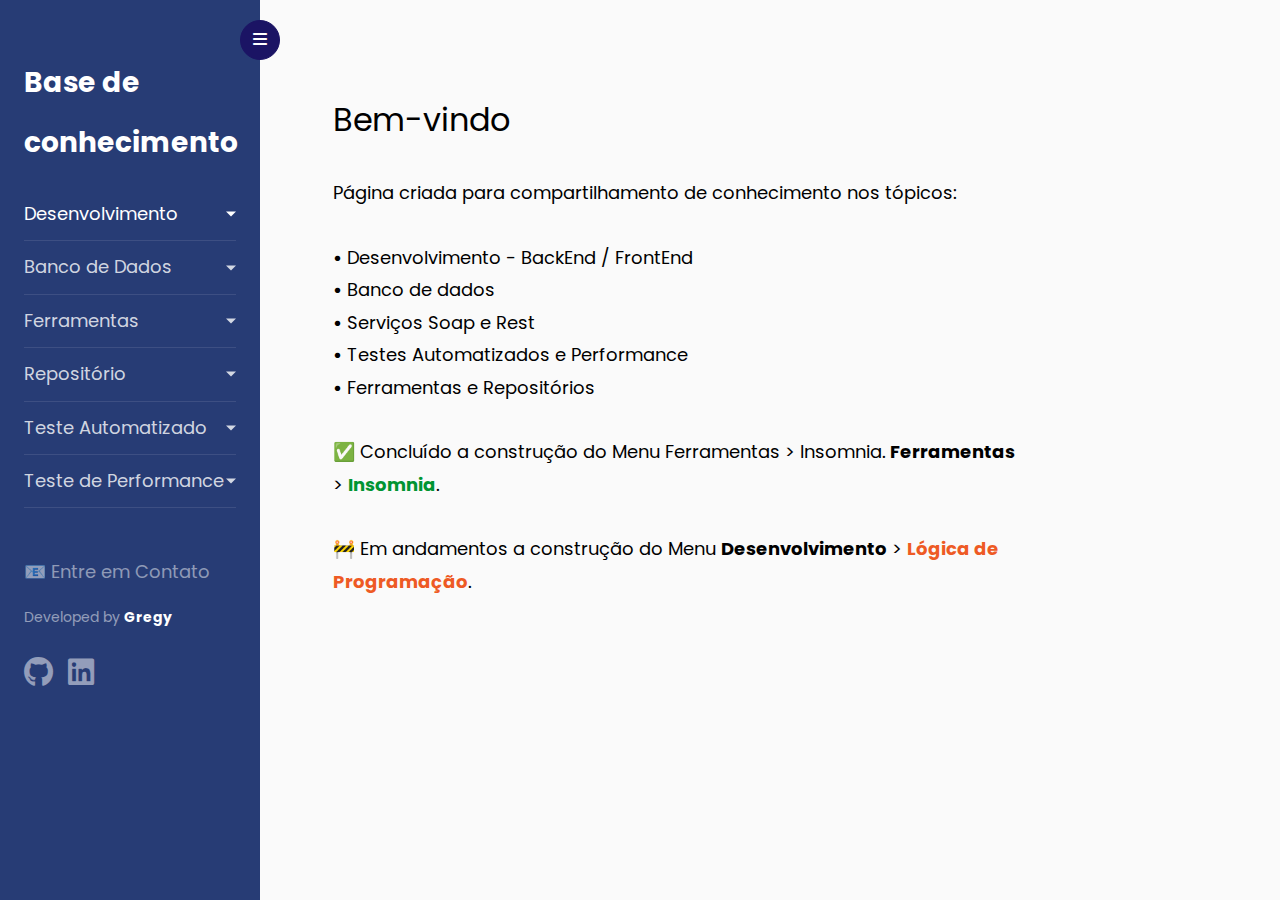
==== index.html @ 95a54c87 "hide count" ====
<!DOCTYPE html>
<html lang="en">

<head>
  <title>Base de conhecimento</title>
  <meta name="author" content="Gregory Henry" />
  <meta name="description" content="Base de conhecimento" />
  <meta charset="utf-8" />
  <meta /index.html name="viewport" content="width=device-width,
    initial-scale=1, shrink-to-fit=no" />

  <link href="https://fonts.googleapis.com/css?family=Poppins:300,400,500,600,700,800,900" rel="stylesheet" />
  <link rel="stylesheet" href="css/style.css" />
  <link rel="stylesheet" href="https://cdnjs.cloudflare.com/ajax/libs/font-awesome/6.3.0/css/all.min.css" />
</head>

<body>
  <div class="wrapper d-flex align-items-stretch">
    <nav id="sidebar">
      <div class="custom-menu">
        <button type="button" id="sidebarCollapse" class="btn btn-primary">
          <i class="fa fa-bars"></i>
          <span class="sr-only">Toggle Menu</span>
        </button>
      </div>

      <!– Menu –>
        <div class="p-4 pt-5">
          <h1>
            <!– Logo Texto –>
              <a href="pages/home.html" class="logo" target="iframe">Base de conhecimento</a>
          </h1>

          <!– Menu –>
            <ul class="list-unstyled components mb-5">
              <li class="active">
                <a href="#development" data-toggle="collapse" aria-expanded="false"
                  class="dropdown-toggle menu-item">Desenvolvimento
                </a>
                <ul class="collapse list-unstyled development-submenu" id="development">
                  <li>
                    <a class=" textSize menu-link" href="pages/home.html" target="iframe"
                      onclick="return hideMenu()">Java</a>
                  </li>
                  <li>
                    <a class="textSize menu-link" href="pages/home.html" target="iframe"
                      onclick="return hideMenu()">Javascript</a>
                  </li>
                  <li>
                    <a class="textSize menu-link" href="pages/desenvolvimento/logicaDeProgramacao.html" target="iframe"
                      onclick="return hideMenu()">Lógica de Programação</a>
                  </li>
                </ul>
              </li>

              <li>
                <a href="#bddata" data-toggle="collapse" aria-expanded="false" class="dropdown-toggle menu-item">Banco
                  de
                  Dados</a>
                <ul class="collapse list-unstyled bddata-submenu" id="bddata">
                  <li>
                    <a class="textSize menu-link" href="pages/home.html" target="iframe"
                      onclick="return hideMenu()">MongoBD</a>
                  </li>
                  <li>
                    <a class="textSize menu-link" href="pages/home.html" target="iframe"
                      onclick="return hideMenu()">MySql</a>
                  </li>
                  <li>
                    <a class="textSize menu-link" href="pages/home.html" target="iframe"
                      onclick="return hideMenu()">Oracle</a>
                  </li>
                </ul>
              </li>

              <li>
                <a href="#toolsSubmenu" data-toggle="collapse" aria-expanded="false"
                  class="dropdown-toggle menu-item">Ferramentas</a>
                <ul class="collapse list-unstyled toolsSubmenu-submenu" id="toolsSubmenu">
                  <li>
                    <a id="insomnia-link" class="textSize" href="pages/ferramentas/insomnia.html" target="iframe"
                      onclick="return hideMenu()">Insomnia</a>
                  </li>
                  <li>
                    <a class="textSize menu-link" href="pages/home.html" target="iframe"
                      onclick="return hideMenu()">Postman</a>
                  </li>
                  <li>
                    <a class="textSize menu-link" href="pages/home.html" target="iframe"
                      onclick="return hideMenu()">SoapUI</a>
                  </li>
                  <li>
                    <a class="textSize menu-link" href="pages/home.html" target="iframe" onclick="return hideMenu()">Sql
                      Developer</a>
                  </li>
                </ul>
              </li>

              <li>
                <a href="#repository" data-toggle="collapse" aria-expanded="false"
                  class="dropdown-toggle menu-item">Repositório</a>
                <ul class="collapse list-unstyled repository-submenu" id="repository">
                  <li>
                    <a class="textSize menu-link" href="pages/home.html" target="iframe"
                      onclick="return hideMenu()">Git</a>
                  </li>
                  <li>
                    <a class="textSize menu-link" href="pages/home.html" target="iframe"
                      onclick="return hideMenu()">GitHub</a>
                  </li>
                  <li>
                    <a class="textSize menu-link" href="pages/home.html" target="iframe"
                      onclick="return hideMenu()">GtLab</a>
                  </li>
                </ul>
              </li>

              <li>
                <a href="#tAutomation" data-toggle="collapse" aria-expanded="false"
                  class="dropdown-toggle menu-item">Teste
                  Automatizado</a>
                <ul class="collapse list-unstyled tAutomation-submenu" id="tAutomation">
                  <li>
                    <a class="textSize menu-link" href="pages/home.html" target="iframe"
                      onclick="return hideMenu()">RPA</a>
                  </li>
                  <li>
                    <a class="textSize menu-link" href="pages/home.html" target="iframe"
                      onclick="return hideMenu()">Selenium</a>
                  </li>
                </ul>
              </li>

              <li>
                <a href="#performance" data-toggle="collapse" aria-expanded="false"
                  class="dropdown-toggle menu-item">Teste de
                  Performance</a>
                <ul class="collapse list-unstyled performance-submenu" id="performance">
                  <li>
                    <a class="textSize menu-link" href="pages/home.html" target="iframe"
                      onclick="return hideMenu()">Jmeter</a>
                  </li>
                </ul>
              </li>
            </ul>

            <div class="footer">
              <p> <a id="contactMail" class="textSize" href="pages/contato/contato.html" target="iframe"
                  onclick="return hideMenu()">📧 Entre em Contato</a></p>
              <p>
                Developed by <strong class="footer">Gregy</strong><br />
              </p>
              <p>
                <a class="fontAwesomeIcon" href="https://github.com/GregyHenry" target="_blank">
                  <i class="fa-brands fa-github"></i></a>
                <a class="fontAwesomeIcon linkedin" href="https://www.linkedin.com/in/gregory-henry-mguimaraes/"
                  target="_blank"><i class="fab fa-linkedin"></i></a>
              </p>
            </div>
        </div>
    </nav>

    <div id="content" class="p-4 p-md-5 pt-5">
      <p class="d-none">Você é o visitante número <span id="contador">0</span>.</p>
      <iframe id="openPages" name="iframe" src="pages/home.html"></iframe>
    </div>

  </div>

  <script src="js/jquery.min.js"></script>
  <script src="js/popper.js"></script>
  <script src="js/bootstrap.min.js"></script>
  <script src="js/main.js"></script>
  <script src="js/enableCollapsibleMenu.js"></script>
  <script src="js/hideMenu.js"></script>
  <script src="js/countGuess.js"></script>
</body>

</html>
---- css/style.css ----
:root {
  --blue: #007bff;
  --indigo: #6610f2;
  --purple: #6f42c1;
  --pink: #e83e8c;
  --red: #dc3545;
  --orange: #fd7e14;
  --yellow: #ffc107;
  --green: #28a745;
  --teal: #20c997;
  --cyan: #17a2b8;
  --white: #fff;
  --gray: #6c757d;
  --gray-dark: #343a40;
  --primary: #007bff;
  --secondary: #6c757d;
  --success: #28a745;
  --info: #17a2b8;
  --warning: #ffc107;
  --danger: #dc3545;
  --light: #f8f9fa;
  --dark: #343a40;
  --breakpoint-xs: 0;
  --breakpoint-sm: 576px;
  --breakpoint-md: 768px;
  --breakpoint-lg: 992px;
  --breakpoint-xl: 1200px;
  --font-family-sans-serif: -apple-system, BlinkMacSystemFont, 'Segoe UI',
    Roboto, 'Helvetica Neue', Arial, 'Noto Sans', sans-serif,
    'Apple Color Emoji', 'Segoe UI Emoji', 'Segoe UI Symbol', 'Noto Color Emoji';
  --font-family-monospace: SFMono-Regular, Menlo, Monaco, Consolas,
    'Liberation Mono', 'Courier New', monospace;
}

*,
*::before,
*::after {
  -webkit-box-sizing: border-box;
  box-sizing: border-box;
}

html {
  font-family: sans-serif;
  line-height: 1.15;
  -webkit-text-size-adjust: 100%;
  -webkit-tap-highlight-color: rgba(0, 0, 0, 0);
}

article,
aside,
figcaption,
figure,
footer,
header,
hgroup,
main,
nav,
section {
  display: block;
}

body {
  margin: 0;
  font-family: -apple-system, BlinkMacSystemFont, 'Segoe UI', Roboto,
    'Helvetica Neue', Arial, 'Noto Sans', sans-serif, 'Apple Color Emoji',
    'Segoe UI Emoji', 'Segoe UI Symbol', 'Noto Color Emoji';
  font-size: 1rem;
  font-weight: 400;
  line-height: 1.5;
  color: #212529;
  text-align: left;
  background-color: #fff;
}

[tabindex='-1']:focus {
  outline: 0 !important;
}

hr {
  -webkit-box-sizing: content-box;
  box-sizing: content-box;
  height: 0;
  overflow: visible;
}

h1,
h2,
h3,
h4,
h5,
h6 {
  margin-top: 0;
  margin-bottom: 0.5rem;
}

p {
  margin-top: 0;
  margin-bottom: 1rem;
}

abbr[title],
abbr[data-original-title] {
  text-decoration: underline;
  -webkit-text-decoration: underline dotted;
  text-decoration: underline dotted;
  cursor: help;
  border-bottom: 0;
  text-decoration-skip-ink: none;
}

address {
  margin-bottom: 1rem;
  font-style: normal;
  line-height: inherit;
}

ol,
ul,
dl {
  margin-top: 0;
  margin-bottom: 1rem;
}

ol ol,
ul ul,
ol ul,
ul ol {
  margin-bottom: 0;
}

dt {
  font-weight: 700;
}

dd {
  margin-bottom: 0.5rem;
  margin-left: 0;
}

blockquote {
  margin: 0 0 1rem;
}

b,
strong {
  font-weight: bolder;
}

small {
  font-size: 80%;
}

sub,
sup {
  position: relative;
  font-size: 75%;
  line-height: 0;
  vertical-align: baseline;
}

sub {
  bottom: -0.25em;
}

sup {
  top: -0.5em;
}

a {
  color: #007bff;
  text-decoration: none;
  background-color: transparent;
}
a:hover {
  color: #0056b3;
  text-decoration: underline;
}

a:not([href]):not([tabindex]) {
  color: inherit;
  text-decoration: none;
}
a:not([href]):not([tabindex]):hover,
a:not([href]):not([tabindex]):focus {
  color: inherit;
  text-decoration: none;
}
a:not([href]):not([tabindex]):focus {
  outline: 0;
}

pre,
code,
kbd,
samp {
  font-family: SFMono-Regular, Menlo, Monaco, Consolas, 'Liberation Mono',
    'Courier New', monospace;
  font-size: 1em;
}

pre {
  margin-top: 0;
  margin-bottom: 1rem;
  overflow: auto;
}

figure {
  margin: 0 0 1rem;
}

img {
  vertical-align: middle;
  border-style: none;
}

svg {
  overflow: hidden;
  vertical-align: middle;
}

table {
  border-collapse: collapse;
}

caption {
  padding-top: 0.75rem;
  padding-bottom: 0.75rem;
  color: #6c757d;
  text-align: left;
  caption-side: bottom;
}

th {
  text-align: inherit;
}

label {
  display: inline-block;
  margin-bottom: 0.5rem;
}

button {
  border-radius: 0;
}

button:focus {
  outline: 1px dotted;
  outline: 5px auto -webkit-focus-ring-color;
}

input,
button,
select,
optgroup,
textarea {
  margin: 0;
  font-family: inherit;
  font-size: inherit;
  line-height: inherit;
}

button,
input {
  overflow: visible;
}

button,
select {
  text-transform: none;
}

select {
  word-wrap: normal;
}

button,
[type='button'],
[type='reset'],
[type='submit'] {
  -webkit-appearance: button;
}

button:not(:disabled),
[type='button']:not(:disabled),
[type='reset']:not(:disabled),
[type='submit']:not(:disabled) {
  cursor: pointer;
}

button::-moz-focus-inner,
[type='button']::-moz-focus-inner,
[type='reset']::-moz-focus-inner,
[type='submit']::-moz-focus-inner {
  padding: 0;
  border-style: none;
}

input[type='radio'],
input[type='checkbox'] {
  -webkit-box-sizing: border-box;
  box-sizing: border-box;
  padding: 0;
}

input[type='date'],
input[type='time'],
input[type='datetime-local'],
input[type='month'] {
  -webkit-appearance: listbox;
}

textarea {
  overflow: auto;
  resize: vertical;
}

fieldset {
  min-width: 0;
  padding: 0;
  margin: 0;
  border: 0;
}

legend {
  display: block;
  width: 100%;
  max-width: 100%;
  padding: 0;
  margin-bottom: 0.5rem;
  font-size: 1.5rem;
  line-height: inherit;
  color: inherit;
  white-space: normal;
}

progress {
  vertical-align: baseline;
}

[type='number']::-webkit-inner-spin-button,
[type='number']::-webkit-outer-spin-button {
  height: auto;
}

[type='search'] {
  outline-offset: -2px;
  -webkit-appearance: none;
}

[type='search']::-webkit-search-decoration {
  -webkit-appearance: none;
}

::-webkit-file-upload-button {
  font: inherit;
  -webkit-appearance: button;
}

output {
  display: inline-block;
}

summary {
  display: list-item;
  cursor: pointer;
}

template {
  display: none;
}

[hidden] {
  display: none !important;
}

h1,
h2,
h3,
h4,
h5,
h6,
.h1,
.h2,
.h3,
.h4,
.h5,
.h6 {
  margin-bottom: 0.5rem;
  font-weight: 500;
  line-height: 1.2;
}

h1,
.h1 {
  font-size: 2.5rem;
}

h2,
.h2 {
  font-size: 2rem;
}

h3,
.h3 {
  font-size: 1.75rem;
}

h4,
.h4 {
  font-size: 1.5rem;
}

h5,
.h5 {
  font-size: 1.25rem;
}

h6,
.h6 {
  font-size: 1rem;
}

.lead {
  font-size: 1.25rem;
  font-weight: 300;
}

.display-1 {
  font-size: 6rem;
  font-weight: 300;
  line-height: 1.2;
}

.display-2 {
  font-size: 5.5rem;
  font-weight: 300;
  line-height: 1.2;
}

.display-3 {
  font-size: 4.5rem;
  font-weight: 300;
  line-height: 1.2;
}

.display-4 {
  font-size: 3.5rem;
  font-weight: 300;
  line-height: 1.2;
}

hr {
  margin-top: 1rem;
  margin-bottom: 1rem;
  border: 0;
  border-top: 1px solid rgba(0, 0, 0, 0.1);
}

small,
.small {
  font-size: 80%;
  font-weight: 400;
}

mark,
.mark {
  padding: 0.2em;
  background-color: #fcf8e3;
}

.list-unstyled {
  padding-left: 0;
  list-style: none;
}

.list-inline {
  padding-left: 0;
  list-style: none;
}

.list-inline-item {
  display: inline-block;
}
.list-inline-item:not(:last-child) {
  margin-right: 0.5rem;
}

.initialism {
  font-size: 90%;
  text-transform: uppercase;
}

.blockquote {
  margin-bottom: 1rem;
  font-size: 1.25rem;
}

.blockquote-footer {
  display: block;
  font-size: 80%;
  color: #6c757d;
}
.blockquote-footer::before {
  content: '\2014\00A0';
}

.img-fluid {
  max-width: 100%;
  height: auto;
}

.img-thumbnail {
  padding: 0.25rem;
  background-color: #fff;
  border: 1px solid #dee2e6;
  border-radius: 0.25rem;
  max-width: 100%;
  height: auto;
}

.figure {
  display: inline-block;
}

.figure-img {
  margin-bottom: 0.5rem;
  line-height: 1;
}

.figure-caption {
  font-size: 90%;
  color: #6c757d;
}

code {
  font-size: 87.5%;
  color: #e83e8c;
  word-break: break-word;
}
a > code {
  color: inherit;
}

kbd {
  padding: 0.2rem 0.4rem;
  font-size: 87.5%;
  color: #fff;
  background-color: #212529;
  border-radius: 0.2rem;
}
kbd kbd {
  padding: 0;
  font-size: 100%;
  font-weight: 700;
}

pre {
  display: block;
  font-size: 87.5%;
  color: #212529;
}
pre code {
  font-size: inherit;
  color: inherit;
  word-break: normal;
}

.pre-scrollable {
  max-height: 340px;
  overflow-y: scroll;
}

.container {
  width: 100%;
  padding-right: 15px;
  padding-left: 15px;
  margin-right: auto;
  margin-left: auto;
}
@media (min-width: 576px) {
  .container {
    max-width: 540px;
  }
}
@media (min-width: 768px) {
  .container {
    max-width: 720px;
  }
}
@media (min-width: 992px) {
  .container {
    max-width: 960px;
  }
}
@media (min-width: 1200px) {
  .container {
    max-width: 1140px;
  }
}

.container-fluid {
  width: 100%;
  padding-right: 15px;
  padding-left: 15px;
  margin-right: auto;
  margin-left: auto;
}

.row {
  display: -webkit-box;
  display: -ms-flexbox;
  display: flex;
  -ms-flex-wrap: wrap;
  flex-wrap: wrap;
  margin-right: -15px;
  margin-left: -15px;
}

.no-gutters {
  margin-right: 0;
  margin-left: 0;
}
.no-gutters > .col,
.no-gutters > [class*='col-'] {
  padding-right: 0;
  padding-left: 0;
}

.col-1,
.col-2,
.col-3,
.col-4,
.col-5,
.col-6,
.col-7,
.col-8,
.col-9,
.col-10,
.col-11,
.col-12,
.col,
.col-auto,
.col-sm-1,
.col-sm-2,
.col-sm-3,
.col-sm-4,
.col-sm-5,
.col-sm-6,
.col-sm-7,
.col-sm-8,
.col-sm-9,
.col-sm-10,
.col-sm-11,
.col-sm-12,
.col-sm,
.col-sm-auto,
.col-md-1,
.col-md-2,
.col-md-3,
.col-md-4,
.col-md-5,
.col-md-6,
.col-md-7,
.col-md-8,
.col-md-9,
.col-md-10,
.col-md-11,
.col-md-12,
.col-md,
.col-md-auto,
.col-lg-1,
.col-lg-2,
.col-lg-3,
.col-lg-4,
.col-lg-5,
.col-lg-6,
.col-lg-7,
.col-lg-8,
.col-lg-9,
.col-lg-10,
.col-lg-11,
.col-lg-12,
.col-lg,
.col-lg-auto,
.col-xl-1,
.col-xl-2,
.col-xl-3,
.col-xl-4,
.col-xl-5,
.col-xl-6,
.col-xl-7,
.col-xl-8,
.col-xl-9,
.col-xl-10,
.col-xl-11,
.col-xl-12,
.col-xl,
.col-xl-auto {
  position: relative;
  width: 100%;
  padding-right: 15px;
  padding-left: 15px;
}

.col {
  -ms-flex-preferred-size: 0;
  flex-basis: 0;
  -webkit-box-flex: 1;
  -ms-flex-positive: 1;
  flex-grow: 1;
  max-width: 100%;
}

.col-auto {
  -webkit-box-flex: 0;
  -ms-flex: 0 0 auto;
  flex: 0 0 auto;
  width: auto;
  max-width: 100%;
}

.col-1 {
  -webkit-box-flex: 0;
  -ms-flex: 0 0 8.33333%;
  flex: 0 0 8.33333%;
  max-width: 8.33333%;
}

.col-2 {
  -webkit-box-flex: 0;
  -ms-flex: 0 0 16.66667%;
  flex: 0 0 16.66667%;
  max-width: 16.66667%;
}

.col-3 {
  -webkit-box-flex: 0;
  -ms-flex: 0 0 25%;
  flex: 0 0 25%;
  max-width: 25%;
}

.col-4 {
  -webkit-box-flex: 0;
  -ms-flex: 0 0 33.33333%;
  flex: 0 0 33.33333%;
  max-width: 33.33333%;
}

.col-5 {
  -webkit-box-flex: 0;
  -ms-flex: 0 0 41.66667%;
  flex: 0 0 41.66667%;
  max-width: 41.66667%;
}

.col-6 {
  -webkit-box-flex: 0;
  -ms-flex: 0 0 50%;
  flex: 0 0 50%;
  max-width: 50%;
}

.col-7 {
  -webkit-box-flex: 0;
  -ms-flex: 0 0 58.33333%;
  flex: 0 0 58.33333%;
  max-width: 58.33333%;
}

.col-8 {
  -webkit-box-flex: 0;
  -ms-flex: 0 0 66.66667%;
  flex: 0 0 66.66667%;
  max-width: 66.66667%;
}

.col-9 {
  -webkit-box-flex: 0;
  -ms-flex: 0 0 75%;
  flex: 0 0 75%;
  max-width: 75%;
}

.col-10 {
  -webkit-box-flex: 0;
  -ms-flex: 0 0 83.33333%;
  flex: 0 0 83.33333%;
  max-width: 83.33333%;
}

.col-11 {
  -webkit-box-flex: 0;
  -ms-flex: 0 0 91.66667%;
  flex: 0 0 91.66667%;
  max-width: 91.66667%;
}

.col-12 {
  -webkit-box-flex: 0;
  -ms-flex: 0 0 100%;
  flex: 0 0 100%;
  max-width: 100%;
}

.order-first {
  -webkit-box-ordinal-group: 0;
  -ms-flex-order: -1;
  order: -1;
}

.order-last {
  -webkit-box-ordinal-group: 14;
  -ms-flex-order: 13;
  order: 13;
}

.order-0 {
  -webkit-box-ordinal-group: 1;
  -ms-flex-order: 0;
  order: 0;
}

.order-1 {
  -webkit-box-ordinal-group: 2;
  -ms-flex-order: 1;
  order: 1;
}

.order-2 {
  -webkit-box-ordinal-group: 3;
  -ms-flex-order: 2;
  order: 2;
}

.order-3 {
  -webkit-box-ordinal-group: 4;
  -ms-flex-order: 3;
  order: 3;
}

.order-4 {
  -webkit-box-ordinal-group: 5;
  -ms-flex-order: 4;
  order: 4;
}

.order-5 {
  -webkit-box-ordinal-group: 6;
  -ms-flex-order: 5;
  order: 5;
}

.order-6 {
  -webkit-box-ordinal-group: 7;
  -ms-flex-order: 6;
  order: 6;
}

.order-7 {
  -webkit-box-ordinal-group: 8;
  -ms-flex-order: 7;
  order: 7;
}

.order-8 {
  -webkit-box-ordinal-group: 9;
  -ms-flex-order: 8;
  order: 8;
}

.order-9 {
  -webkit-box-ordinal-group: 10;
  -ms-flex-order: 9;
  order: 9;
}

.order-10 {
  -webkit-box-ordinal-group: 11;
  -ms-flex-order: 10;
  order: 10;
}

.order-11 {
  -webkit-box-ordinal-group: 12;
  -ms-flex-order: 11;
  order: 11;
}

.order-12 {
  -webkit-box-ordinal-group: 13;
  -ms-flex-order: 12;
  order: 12;
}

.offset-1 {
  margin-left: 8.33333%;
}

.offset-2 {
  margin-left: 16.66667%;
}

.offset-3 {
  margin-left: 25%;
}

.offset-4 {
  margin-left: 33.33333%;
}

.offset-5 {
  margin-left: 41.66667%;
}

.offset-6 {
  margin-left: 50%;
}

.offset-7 {
  margin-left: 58.33333%;
}

.offset-8 {
  margin-left: 66.66667%;
}

.offset-9 {
  margin-left: 75%;
}

.offset-10 {
  margin-left: 83.33333%;
}

.offset-11 {
  margin-left: 91.66667%;
}

@media (min-width: 576px) {
  .col-sm {
    -ms-flex-preferred-size: 0;
    flex-basis: 0;
    -webkit-box-flex: 1;
    -ms-flex-positive: 1;
    flex-grow: 1;
    max-width: 100%;
  }
  .col-sm-auto {
    -webkit-box-flex: 0;
    -ms-flex: 0 0 auto;
    flex: 0 0 auto;
    width: auto;
    max-width: 100%;
  }
  .col-sm-1 {
    -webkit-box-flex: 0;
    -ms-flex: 0 0 8.33333%;
    flex: 0 0 8.33333%;
    max-width: 8.33333%;
  }
  .col-sm-2 {
    -webkit-box-flex: 0;
    -ms-flex: 0 0 16.66667%;
    flex: 0 0 16.66667%;
    max-width: 16.66667%;
  }
  .col-sm-3 {
    -webkit-box-flex: 0;
    -ms-flex: 0 0 25%;
    flex: 0 0 25%;
    max-width: 25%;
  }
  .col-sm-4 {
    -webkit-box-flex: 0;
    -ms-flex: 0 0 33.33333%;
    flex: 0 0 33.33333%;
    max-width: 33.33333%;
  }
  .col-sm-5 {
    -webkit-box-flex: 0;
    -ms-flex: 0 0 41.66667%;
    flex: 0 0 41.66667%;
    max-width: 41.66667%;
  }
  .col-sm-6 {
    -webkit-box-flex: 0;
    -ms-flex: 0 0 50%;
    flex: 0 0 50%;
    max-width: 50%;
  }
  .col-sm-7 {
    -webkit-box-flex: 0;
    -ms-flex: 0 0 58.33333%;
    flex: 0 0 58.33333%;
    max-width: 58.33333%;
  }
  .col-sm-8 {
    -webkit-box-flex: 0;
    -ms-flex: 0 0 66.66667%;
    flex: 0 0 66.66667%;
    max-width: 66.66667%;
  }
  .col-sm-9 {
    -webkit-box-flex: 0;
    -ms-flex: 0 0 75%;
    flex: 0 0 75%;
    max-width: 75%;
  }
  .col-sm-10 {
    -webkit-box-flex: 0;
    -ms-flex: 0 0 83.33333%;
    flex: 0 0 83.33333%;
    max-width: 83.33333%;
  }
  .col-sm-11 {
    -webkit-box-flex: 0;
    -ms-flex: 0 0 91.66667%;
    flex: 0 0 91.66667%;
    max-width: 91.66667%;
  }
  .col-sm-12 {
    -webkit-box-flex: 0;
    -ms-flex: 0 0 100%;
    flex: 0 0 100%;
    max-width: 100%;
  }
  .order-sm-first {
    -webkit-box-ordinal-group: 0;
    -ms-flex-order: -1;
    order: -1;
  }
  .order-sm-last {
    -webkit-box-ordinal-group: 14;
    -ms-flex-order: 13;
    order: 13;
  }
  .order-sm-0 {
    -webkit-box-ordinal-group: 1;
    -ms-flex-order: 0;
    order: 0;
  }
  .order-sm-1 {
    -webkit-box-ordinal-group: 2;
    -ms-flex-order: 1;
    order: 1;
  }
  .order-sm-2 {
    -webkit-box-ordinal-group: 3;
    -ms-flex-order: 2;
    order: 2;
  }
  .order-sm-3 {
    -webkit-box-ordinal-group: 4;
    -ms-flex-order: 3;
    order: 3;
  }
  .order-sm-4 {
    -webkit-box-ordinal-group: 5;
    -ms-flex-order: 4;
    order: 4;
  }
  .order-sm-5 {
    -webkit-box-ordinal-group: 6;
    -ms-flex-order: 5;
    order: 5;
  }
  .order-sm-6 {
    -webkit-box-ordinal-group: 7;
    -ms-flex-order: 6;
    order: 6;
  }
  .order-sm-7 {
    -webkit-box-ordinal-group: 8;
    -ms-flex-order: 7;
    order: 7;
  }
  .order-sm-8 {
    -webkit-box-ordinal-group: 9;
    -ms-flex-order: 8;
    order: 8;
  }
  .order-sm-9 {
    -webkit-box-ordinal-group: 10;
    -ms-flex-order: 9;
    order: 9;
  }
  .order-sm-10 {
    -webkit-box-ordinal-group: 11;
    -ms-flex-order: 10;
    order: 10;
  }
  .order-sm-11 {
    -webkit-box-ordinal-group: 12;
    -ms-flex-order: 11;
    order: 11;
  }
  .order-sm-12 {
    -webkit-box-ordinal-group: 13;
    -ms-flex-order: 12;
    order: 12;
  }
  .offset-sm-0 {
    margin-left: 0;
  }
  .offset-sm-1 {
    margin-left: 8.33333%;
  }
  .offset-sm-2 {
    margin-left: 16.66667%;
  }
  .offset-sm-3 {
    margin-left: 25%;
  }
  .offset-sm-4 {
    margin-left: 33.33333%;
  }
  .offset-sm-5 {
    margin-left: 41.66667%;
  }
  .offset-sm-6 {
    margin-left: 50%;
  }
  .offset-sm-7 {
    margin-left: 58.33333%;
  }
  .offset-sm-8 {
    margin-left: 66.66667%;
  }
  .offset-sm-9 {
    margin-left: 75%;
  }
  .offset-sm-10 {
    margin-left: 83.33333%;
  }
  .offset-sm-11 {
    margin-left: 91.66667%;
  }
}

@media (min-width: 768px) {
  .col-md {
    -ms-flex-preferred-size: 0;
    flex-basis: 0;
    -webkit-box-flex: 1;
    -ms-flex-positive: 1;
    flex-grow: 1;
    max-width: 100%;
  }
  .col-md-auto {
    -webkit-box-flex: 0;
    -ms-flex: 0 0 auto;
    flex: 0 0 auto;
    width: auto;
    max-width: 100%;
  }
  .col-md-1 {
    -webkit-box-flex: 0;
    -ms-flex: 0 0 8.33333%;
    flex: 0 0 8.33333%;
    max-width: 8.33333%;
  }
  .col-md-2 {
    -webkit-box-flex: 0;
    -ms-flex: 0 0 16.66667%;
    flex: 0 0 16.66667%;
    max-width: 16.66667%;
  }
  .col-md-3 {
    -webkit-box-flex: 0;
    -ms-flex: 0 0 25%;
    flex: 0 0 25%;
    max-width: 25%;
  }
  .col-md-4 {
    -webkit-box-flex: 0;
    -ms-flex: 0 0 33.33333%;
    flex: 0 0 33.33333%;
    max-width: 33.33333%;
  }
  .col-md-5 {
    -webkit-box-flex: 0;
    -ms-flex: 0 0 41.66667%;
    flex: 0 0 41.66667%;
    max-width: 41.66667%;
  }
  .col-md-6 {
    -webkit-box-flex: 0;
    -ms-flex: 0 0 50%;
    flex: 0 0 50%;
    max-width: 50%;
  }
  .col-md-7 {
    -webkit-box-flex: 0;
    -ms-flex: 0 0 58.33333%;
    flex: 0 0 58.33333%;
    max-width: 58.33333%;
  }
  .col-md-8 {
    -webkit-box-flex: 0;
    -ms-flex: 0 0 66.66667%;
    flex: 0 0 66.66667%;
    max-width: 66.66667%;
  }
  .col-md-9 {
    -webkit-box-flex: 0;
    -ms-flex: 0 0 75%;
    flex: 0 0 75%;
    max-width: 75%;
  }
  .col-md-10 {
    -webkit-box-flex: 0;
    -ms-flex: 0 0 83.33333%;
    flex: 0 0 83.33333%;
    max-width: 83.33333%;
  }
  .col-md-11 {
    -webkit-box-flex: 0;
    -ms-flex: 0 0 91.66667%;
    flex: 0 0 91.66667%;
    max-width: 91.66667%;
  }
  .col-md-12 {
    -webkit-box-flex: 0;
    -ms-flex: 0 0 100%;
    flex: 0 0 100%;
    max-width: 100%;
  }
  .order-md-first {
    -webkit-box-ordinal-group: 0;
    -ms-flex-order: -1;
    order: -1;
  }
  .order-md-last {
    -webkit-box-ordinal-group: 14;
    -ms-flex-order: 13;
    order: 13;
  }
  .order-md-0 {
    -webkit-box-ordinal-group: 1;
    -ms-flex-order: 0;
    order: 0;
  }
  .order-md-1 {
    -webkit-box-ordinal-group: 2;
    -ms-flex-order: 1;
    order: 1;
  }
  .order-md-2 {
    -webkit-box-ordinal-group: 3;
    -ms-flex-order: 2;
    order: 2;
  }
  .order-md-3 {
    -webkit-box-ordinal-group: 4;
    -ms-flex-order: 3;
    order: 3;
  }
  .order-md-4 {
    -webkit-box-ordinal-group: 5;
    -ms-flex-order: 4;
    order: 4;
  }
  .order-md-5 {
    -webkit-box-ordinal-group: 6;
    -ms-flex-order: 5;
    order: 5;
  }
  .order-md-6 {
    -webkit-box-ordinal-group: 7;
    -ms-flex-order: 6;
    order: 6;
  }
  .order-md-7 {
    -webkit-box-ordinal-group: 8;
    -ms-flex-order: 7;
    order: 7;
  }
  .order-md-8 {
    -webkit-box-ordinal-group: 9;
    -ms-flex-order: 8;
    order: 8;
  }
  .order-md-9 {
    -webkit-box-ordinal-group: 10;
    -ms-flex-order: 9;
    order: 9;
  }
  .order-md-10 {
    -webkit-box-ordinal-group: 11;
    -ms-flex-order: 10;
    order: 10;
  }
  .order-md-11 {
    -webkit-box-ordinal-group: 12;
    -ms-flex-order: 11;
    order: 11;
  }
  .order-md-12 {
    -webkit-box-ordinal-group: 13;
    -ms-flex-order: 12;
    order: 12;
  }
  .offset-md-0 {
    margin-left: 0;
  }
  .offset-md-1 {
    margin-left: 8.33333%;
  }
  .offset-md-2 {
    margin-left: 16.66667%;
  }
  .offset-md-3 {
    margin-left: 25%;
  }
  .offset-md-4 {
    margin-left: 33.33333%;
  }
  .offset-md-5 {
    margin-left: 41.66667%;
  }
  .offset-md-6 {
    margin-left: 50%;
  }
  .offset-md-7 {
    margin-left: 58.33333%;
  }
  .offset-md-8 {
    margin-left: 66.66667%;
  }
  .offset-md-9 {
    margin-left: 75%;
  }
  .offset-md-10 {
    margin-left: 83.33333%;
  }
  .offset-md-11 {
    margin-left: 91.66667%;
  }
}

@media (min-width: 992px) {
  .col-lg {
    -ms-flex-preferred-size: 0;
    flex-basis: 0;
    -webkit-box-flex: 1;
    -ms-flex-positive: 1;
    flex-grow: 1;
    max-width: 100%;
  }
  .col-lg-auto {
    -webkit-box-flex: 0;
    -ms-flex: 0 0 auto;
    flex: 0 0 auto;
    width: auto;
    max-width: 100%;
  }
  .col-lg-1 {
    -webkit-box-flex: 0;
    -ms-flex: 0 0 8.33333%;
    flex: 0 0 8.33333%;
    max-width: 8.33333%;
  }
  .col-lg-2 {
    -webkit-box-flex: 0;
    -ms-flex: 0 0 16.66667%;
    flex: 0 0 16.66667%;
    max-width: 16.66667%;
  }
  .col-lg-3 {
    -webkit-box-flex: 0;
    -ms-flex: 0 0 25%;
    flex: 0 0 25%;
    max-width: 25%;
  }
  .col-lg-4 {
    -webkit-box-flex: 0;
    -ms-flex: 0 0 33.33333%;
    flex: 0 0 33.33333%;
    max-width: 33.33333%;
  }
  .col-lg-5 {
    -webkit-box-flex: 0;
    -ms-flex: 0 0 41.66667%;
    flex: 0 0 41.66667%;
    max-width: 41.66667%;
  }
  .col-lg-6 {
    -webkit-box-flex: 0;
    -ms-flex: 0 0 50%;
    flex: 0 0 50%;
    max-width: 50%;
  }
  .col-lg-7 {
    -webkit-box-flex: 0;
    -ms-flex: 0 0 58.33333%;
    flex: 0 0 58.33333%;
    max-width: 58.33333%;
  }
  .col-lg-8 {
    -webkit-box-flex: 0;
    -ms-flex: 0 0 66.66667%;
    flex: 0 0 66.66667%;
    max-width: 66.66667%;
  }
  .col-lg-9 {
    -webkit-box-flex: 0;
    -ms-flex: 0 0 75%;
    flex: 0 0 75%;
    max-width: 75%;
  }
  .col-lg-10 {
    -webkit-box-flex: 0;
    -ms-flex: 0 0 83.33333%;
    flex: 0 0 83.33333%;
    max-width: 83.33333%;
  }
  .col-lg-11 {
    -webkit-box-flex: 0;
    -ms-flex: 0 0 91.66667%;
    flex: 0 0 91.66667%;
    max-width: 91.66667%;
  }
  .col-lg-12 {
    -webkit-box-flex: 0;
    -ms-flex: 0 0 100%;
    flex: 0 0 100%;
    max-width: 100%;
  }
  .order-lg-first {
    -webkit-box-ordinal-group: 0;
    -ms-flex-order: -1;
    order: -1;
  }
  .order-lg-last {
    -webkit-box-ordinal-group: 14;
    -ms-flex-order: 13;
    order: 13;
  }
  .order-lg-0 {
    -webkit-box-ordinal-group: 1;
    -ms-flex-order: 0;
    order: 0;
  }
  .order-lg-1 {
    -webkit-box-ordinal-group: 2;
    -ms-flex-order: 1;
    order: 1;
  }
  .order-lg-2 {
    -webkit-box-ordinal-group: 3;
    -ms-flex-order: 2;
    order: 2;
  }
  .order-lg-3 {
    -webkit-box-ordinal-group: 4;
    -ms-flex-order: 3;
    order: 3;
  }
  .order-lg-4 {
    -webkit-box-ordinal-group: 5;
    -ms-flex-order: 4;
    order: 4;
  }
  .order-lg-5 {
    -webkit-box-ordinal-group: 6;
    -ms-flex-order: 5;
    order: 5;
  }
  .order-lg-6 {
    -webkit-box-ordinal-group: 7;
    -ms-flex-order: 6;
    order: 6;
  }
  .order-lg-7 {
    -webkit-box-ordinal-group: 8;
    -ms-flex-order: 7;
    order: 7;
  }
  .order-lg-8 {
    -webkit-box-ordinal-group: 9;
    -ms-flex-order: 8;
    order: 8;
  }
  .order-lg-9 {
    -webkit-box-ordinal-group: 10;
    -ms-flex-order: 9;
    order: 9;
  }
  .order-lg-10 {
    -webkit-box-ordinal-group: 11;
    -ms-flex-order: 10;
    order: 10;
  }
  .order-lg-11 {
    -webkit-box-ordinal-group: 12;
    -ms-flex-order: 11;
    order: 11;
  }
  .order-lg-12 {
    -webkit-box-ordinal-group: 13;
    -ms-flex-order: 12;
    order: 12;
  }
  .offset-lg-0 {
    margin-left: 0;
  }
  .offset-lg-1 {
    margin-left: 8.33333%;
  }
  .offset-lg-2 {
    margin-left: 16.66667%;
  }
  .offset-lg-3 {
    margin-left: 25%;
  }
  .offset-lg-4 {
    margin-left: 33.33333%;
  }
  .offset-lg-5 {
    margin-left: 41.66667%;
  }
  .offset-lg-6 {
    margin-left: 50%;
  }
  .offset-lg-7 {
    margin-left: 58.33333%;
  }
  .offset-lg-8 {
    margin-left: 66.66667%;
  }
  .offset-lg-9 {
    margin-left: 75%;
  }
  .offset-lg-10 {
    margin-left: 83.33333%;
  }
  .offset-lg-11 {
    margin-left: 91.66667%;
  }
}

@media (min-width: 1200px) {
  .col-xl {
    -ms-flex-preferred-size: 0;
    flex-basis: 0;
    -webkit-box-flex: 1;
    -ms-flex-positive: 1;
    flex-grow: 1;
    max-width: 100%;
  }
  .col-xl-auto {
    -webkit-box-flex: 0;
    -ms-flex: 0 0 auto;
    flex: 0 0 auto;
    width: auto;
    max-width: 100%;
  }
  .col-xl-1 {
    -webkit-box-flex: 0;
    -ms-flex: 0 0 8.33333%;
    flex: 0 0 8.33333%;
    max-width: 8.33333%;
  }
  .col-xl-2 {
    -webkit-box-flex: 0;
    -ms-flex: 0 0 16.66667%;
    flex: 0 0 16.66667%;
    max-width: 16.66667%;
  }
  .col-xl-3 {
    -webkit-box-flex: 0;
    -ms-flex: 0 0 25%;
    flex: 0 0 25%;
    max-width: 25%;
  }
  .col-xl-4 {
    -webkit-box-flex: 0;
    -ms-flex: 0 0 33.33333%;
    flex: 0 0 33.33333%;
    max-width: 33.33333%;
  }
  .col-xl-5 {
    -webkit-box-flex: 0;
    -ms-flex: 0 0 41.66667%;
    flex: 0 0 41.66667%;
    max-width: 41.66667%;
  }
  .col-xl-6 {
    -webkit-box-flex: 0;
    -ms-flex: 0 0 50%;
    flex: 0 0 50%;
    max-width: 50%;
  }
  .col-xl-7 {
    -webkit-box-flex: 0;
    -ms-flex: 0 0 58.33333%;
    flex: 0 0 58.33333%;
    max-width: 58.33333%;
  }
  .col-xl-8 {
    -webkit-box-flex: 0;
    -ms-flex: 0 0 66.66667%;
    flex: 0 0 66.66667%;
    max-width: 66.66667%;
  }
  .col-xl-9 {
    -webkit-box-flex: 0;
    -ms-flex: 0 0 75%;
    flex: 0 0 75%;
    max-width: 75%;
  }
  .col-xl-10 {
    -webkit-box-flex: 0;
    -ms-flex: 0 0 83.33333%;
    flex: 0 0 83.33333%;
    max-width: 83.33333%;
  }
  .col-xl-11 {
    -webkit-box-flex: 0;
    -ms-flex: 0 0 91.66667%;
    flex: 0 0 91.66667%;
    max-width: 91.66667%;
  }
  .col-xl-12 {
    -webkit-box-flex: 0;
    -ms-flex: 0 0 100%;
    flex: 0 0 100%;
    max-width: 100%;
  }
  .order-xl-first {
    -webkit-box-ordinal-group: 0;
    -ms-flex-order: -1;
    order: -1;
  }
  .order-xl-last {
    -webkit-box-ordinal-group: 14;
    -ms-flex-order: 13;
    order: 13;
  }
  .order-xl-0 {
    -webkit-box-ordinal-group: 1;
    -ms-flex-order: 0;
    order: 0;
  }
  .order-xl-1 {
    -webkit-box-ordinal-group: 2;
    -ms-flex-order: 1;
    order: 1;
  }
  .order-xl-2 {
    -webkit-box-ordinal-group: 3;
    -ms-flex-order: 2;
    order: 2;
  }
  .order-xl-3 {
    -webkit-box-ordinal-group: 4;
    -ms-flex-order: 3;
    order: 3;
  }
  .order-xl-4 {
    -webkit-box-ordinal-group: 5;
    -ms-flex-order: 4;
    order: 4;
  }
  .order-xl-5 {
    -webkit-box-ordinal-group: 6;
    -ms-flex-order: 5;
    order: 5;
  }
  .order-xl-6 {
    -webkit-box-ordinal-group: 7;
    -ms-flex-order: 6;
    order: 6;
  }
  .order-xl-7 {
    -webkit-box-ordinal-group: 8;
    -ms-flex-order: 7;
    order: 7;
  }
  .order-xl-8 {
    -webkit-box-ordinal-group: 9;
    -ms-flex-order: 8;
    order: 8;
  }
  .order-xl-9 {
    -webkit-box-ordinal-group: 10;
    -ms-flex-order: 9;
    order: 9;
  }
  .order-xl-10 {
    -webkit-box-ordinal-group: 11;
    -ms-flex-order: 10;
    order: 10;
  }
  .order-xl-11 {
    -webkit-box-ordinal-group: 12;
    -ms-flex-order: 11;
    order: 11;
  }
  .order-xl-12 {
    -webkit-box-ordinal-group: 13;
    -ms-flex-order: 12;
    order: 12;
  }
  .offset-xl-0 {
    margin-left: 0;
  }
  .offset-xl-1 {
    margin-left: 8.33333%;
  }
  .offset-xl-2 {
    margin-left: 16.66667%;
  }
  .offset-xl-3 {
    margin-left: 25%;
  }
  .offset-xl-4 {
    margin-left: 33.33333%;
  }
  .offset-xl-5 {
    margin-left: 41.66667%;
  }
  .offset-xl-6 {
    margin-left: 50%;
  }
  .offset-xl-7 {
    margin-left: 58.33333%;
  }
  .offset-xl-8 {
    margin-left: 66.66667%;
  }
  .offset-xl-9 {
    margin-left: 75%;
  }
  .offset-xl-10 {
    margin-left: 83.33333%;
  }
  .offset-xl-11 {
    margin-left: 91.66667%;
  }
}

.table {
  width: 100%;
  margin-bottom: 1rem;
  color: #212529;
}
.table th,
.table td {
  padding: 0.75rem;
  vertical-align: top;
  border-top: 1px solid #dee2e6;
}
.table thead th {
  vertical-align: bottom;
  border-bottom: 2px solid #dee2e6;
}
.table tbody + tbody {
  border-top: 2px solid #dee2e6;
}

.table-sm th,
.table-sm td {
  padding: 0.3rem;
}

.table-bordered {
  border: 1px solid #dee2e6;
}
.table-bordered th,
.table-bordered td {
  border: 1px solid #dee2e6;
}
.table-bordered thead th,
.table-bordered thead td {
  border-bottom-width: 2px;
}

.table-borderless th,
.table-borderless td,
.table-borderless thead th,
.table-borderless tbody + tbody {
  border: 0;
}

.table-striped tbody tr:nth-of-type(odd) {
  background-color: rgba(0, 0, 0, 0.05);
}

.table-hover tbody tr:hover {
  color: #212529;
  background-color: rgba(0, 0, 0, 0.075);
}

.table-primary,
.table-primary > th,
.table-primary > td {
  background-color: #b8daff;
}

.table-primary th,
.table-primary td,
.table-primary thead th,
.table-primary tbody + tbody {
  border-color: #7abaff;
}

.table-hover .table-primary:hover {
  background-color: #9fcdff;
}
.table-hover .table-primary:hover > td,
.table-hover .table-primary:hover > th {
  background-color: #9fcdff;
}

.table-secondary,
.table-secondary > th,
.table-secondary > td {
  background-color: #d6d8db;
}

.table-secondary th,
.table-secondary td,
.table-secondary thead th,
.table-secondary tbody + tbody {
  border-color: #b3b7bb;
}

.table-hover .table-secondary:hover {
  background-color: #c8cbcf;
}
.table-hover .table-secondary:hover > td,
.table-hover .table-secondary:hover > th {
  background-color: #c8cbcf;
}

.table-success,
.table-success > th,
.table-success > td {
  background-color: #c3e6cb;
}

.table-success th,
.table-success td,
.table-success thead th,
.table-success tbody + tbody {
  border-color: #8fd19e;
}

.table-hover .table-success:hover {
  background-color: #b1dfbb;
}
.table-hover .table-success:hover > td,
.table-hover .table-success:hover > th {
  background-color: #b1dfbb;
}

.table-info,
.table-info > th,
.table-info > td {
  background-color: #bee5eb;
}

.table-info th,
.table-info td,
.table-info thead th,
.table-info tbody + tbody {
  border-color: #86cfda;
}

.table-hover .table-info:hover {
  background-color: #abdde5;
}
.table-hover .table-info:hover > td,
.table-hover .table-info:hover > th {
  background-color: #abdde5;
}

.table-warning,
.table-warning > th,
.table-warning > td {
  background-color: #ffeeba;
}

.table-warning th,
.table-warning td,
.table-warning thead th,
.table-warning tbody + tbody {
  border-color: #ffdf7e;
}

.table-hover .table-warning:hover {
  background-color: #ffe8a1;
}
.table-hover .table-warning:hover > td,
.table-hover .table-warning:hover > th {
  background-color: #ffe8a1;
}

.table-danger,
.table-danger > th,
.table-danger > td {
  background-color: #f5c6cb;
}

.table-danger th,
.table-danger td,
.table-danger thead th,
.table-danger tbody + tbody {
  border-color: #ed969e;
}

.table-hover .table-danger:hover {
  background-color: #f1b0b7;
}
.table-hover .table-danger:hover > td,
.table-hover .table-danger:hover > th {
  background-color: #f1b0b7;
}

.table-light,
.table-light > th,
.table-light > td {
  background-color: #fdfdfe;
}

.table-light th,
.table-light td,
.table-light thead th,
.table-light tbody + tbody {
  border-color: #fbfcfc;
}

.table-hover .table-light:hover {
  background-color: #ececf6;
}
.table-hover .table-light:hover > td,
.table-hover .table-light:hover > th {
  background-color: #ececf6;
}

.table-dark,
.table-dark > th,
.table-dark > td {
  background-color: #c6c8ca;
}

.table-dark th,
.table-dark td,
.table-dark thead th,
.table-dark tbody + tbody {
  border-color: #95999c;
}

.table-hover .table-dark:hover {
  background-color: #b9bbbe;
}
.table-hover .table-dark:hover > td,
.table-hover .table-dark:hover > th {
  background-color: #b9bbbe;
}

.table-active,
.table-active > th,
.table-active > td {
  background-color: rgba(0, 0, 0, 0.075);
}

.table-hover .table-active:hover {
  background-color: rgba(0, 0, 0, 0.075);
}
.table-hover .table-active:hover > td,
.table-hover .table-active:hover > th {
  background-color: rgba(0, 0, 0, 0.075);
}

.table .thead-dark th {
  color: #fff;
  background-color: #343a40;
  border-color: #454d55;
}

.table .thead-light th {
  color: #495057;
  background-color: #e9ecef;
  border-color: #dee2e6;
}

.table-dark {
  color: #fff;
  background-color: #343a40;
}
.table-dark th,
.table-dark td,
.table-dark thead th {
  border-color: #454d55;
}
.table-dark.table-bordered {
  border: 0;
}
.table-dark.table-striped tbody tr:nth-of-type(odd) {
  background-color: rgba(255, 255, 255, 0.05);
}
.table-dark.table-hover tbody tr:hover {
  color: #fff;
  background-color: rgba(255, 255, 255, 0.075);
}

@media (max-width: 575.98px) {
  .table-responsive-sm {
    display: block;
    width: 100%;
    overflow-x: auto;
    -webkit-overflow-scrolling: touch;
  }
  .table-responsive-sm > .table-bordered {
    border: 0;
  }
}

@media (max-width: 767.98px) {
  .table-responsive-md {
    display: block;
    width: 100%;
    overflow-x: auto;
    -webkit-overflow-scrolling: touch;
  }
  .table-responsive-md > .table-bordered {
    border: 0;
  }
}

@media (max-width: 991.98px) {
  .table-responsive-lg {
    display: block;
    width: 100%;
    overflow-x: auto;
    -webkit-overflow-scrolling: touch;
  }
  .table-responsive-lg > .table-bordered {
    border: 0;
  }
}

@media (max-width: 1199.98px) {
  .table-responsive-xl {
    display: block;
    width: 100%;
    overflow-x: auto;
    -webkit-overflow-scrolling: touch;
  }
  .table-responsive-xl > .table-bordered {
    border: 0;
  }
}

.table-responsive {
  display: block;
  width: 100%;
  overflow-x: auto;
  -webkit-overflow-scrolling: touch;
}
.table-responsive > .table-bordered {
  border: 0;
}

.form-control {
  display: block;
  width: 100%;
  height: calc(1.5em + 0.75rem + 2px);
  padding: 0.375rem 0.75rem;
  font-size: 1rem;
  font-weight: 400;
  line-height: 1.5;
  color: #495057;
  background-color: #fff;
  background-clip: padding-box;
  border: 1px solid #ced4da;
  border-radius: 0.25rem;
  -webkit-transition: border-color 0.15s ease-in-out,
    -webkit-box-shadow 0.15s ease-in-out;
  transition: border-color 0.15s ease-in-out,
    -webkit-box-shadow 0.15s ease-in-out;
  -o-transition: border-color 0.15s ease-in-out, box-shadow 0.15s ease-in-out;
  transition: border-color 0.15s ease-in-out, box-shadow 0.15s ease-in-out;
  transition: border-color 0.15s ease-in-out, box-shadow 0.15s ease-in-out,
    -webkit-box-shadow 0.15s ease-in-out;
}
@media (prefers-reduced-motion: reduce) {
  .form-control {
    -webkit-transition: none;
    -o-transition: none;
    transition: none;
  }
}
.form-control::-ms-expand {
  background-color: transparent;
  border: 0;
}
.form-control:focus {
  color: #495057;
  background-color: #fff;
  border-color: #80bdff;
  outline: 0;
  -webkit-box-shadow: 0 0 0 0.2rem rgba(0, 123, 255, 0.25);
  box-shadow: 0 0 0 0.2rem rgba(0, 123, 255, 0.25);
}
.form-control::-webkit-input-placeholder {
  color: #6c757d;
  opacity: 1;
}
.form-control:-ms-input-placeholder {
  color: #6c757d;
  opacity: 1;
}
.form-control::-ms-input-placeholder {
  color: #6c757d;
  opacity: 1;
}
.form-control::placeholder {
  color: #6c757d;
  opacity: 1;
}
.form-control:disabled,
.form-control[readonly] {
  background-color: #e9ecef;
  opacity: 1;
}

select.form-control:focus::-ms-value {
  color: #495057;
  background-color: #fff;
}

.form-control-file,
.form-control-range {
  display: block;
  width: 100%;
}

.col-form-label {
  padding-top: calc(0.375rem + 1px);
  padding-bottom: calc(0.375rem + 1px);
  margin-bottom: 0;
  font-size: inherit;
  line-height: 1.5;
}

.col-form-label-lg {
  padding-top: calc(0.5rem + 1px);
  padding-bottom: calc(0.5rem + 1px);
  font-size: 1.25rem;
  line-height: 1.5;
}

.col-form-label-sm {
  padding-top: calc(0.25rem + 1px);
  padding-bottom: calc(0.25rem + 1px);
  font-size: 0.875rem;
  line-height: 1.5;
}

.form-control-plaintext {
  display: block;
  width: 100%;
  padding-top: 0.375rem;
  padding-bottom: 0.375rem;
  margin-bottom: 0;
  line-height: 1.5;
  color: #212529;
  background-color: transparent;
  border: solid transparent;
  border-width: 1px 0;
}
.form-control-plaintext.form-control-sm,
.form-control-plaintext.form-control-lg {
  padding-right: 0;
  padding-left: 0;
}

.form-control-sm {
  height: calc(1.5em + 0.5rem + 2px);
  padding: 0.25rem 0.5rem;
  font-size: 0.875rem;
  line-height: 1.5;
  border-radius: 0.2rem;
}

.form-control-lg {
  height: calc(1.5em + 1rem + 2px);
  padding: 0.5rem 1rem;
  font-size: 1.25rem;
  line-height: 1.5;
  border-radius: 0.3rem;
}

select.form-control[size],
select.form-control[multiple] {
  height: auto;
}

textarea.form-control {
  height: auto;
}

.form-group {
  margin-bottom: 1rem;
}

.form-text {
  display: block;
  margin-top: 0.25rem;
}

.form-row {
  display: -webkit-box;
  display: -ms-flexbox;
  display: flex;
  -ms-flex-wrap: wrap;
  flex-wrap: wrap;
  margin-right: -5px;
  margin-left: -5px;
}
.form-row > .col,
.form-row > [class*='col-'] {
  padding-right: 5px;
  padding-left: 5px;
}

.form-check {
  position: relative;
  display: block;
  padding-left: 1.25rem;
}

.form-check-input {
  position: absolute;
  margin-top: 0.3rem;
  margin-left: -1.25rem;
}
.form-check-input:disabled ~ .form-check-label {
  color: #6c757d;
}

.form-check-label {
  margin-bottom: 0;
}

.form-check-inline {
  display: -webkit-inline-box;
  display: -ms-inline-flexbox;
  display: inline-flex;
  -webkit-box-align: center;
  -ms-flex-align: center;
  align-items: center;
  padding-left: 0;
  margin-right: 0.75rem;
}
.form-check-inline .form-check-input {
  position: static;
  margin-top: 0;
  margin-right: 0.3125rem;
  margin-left: 0;
}

.valid-feedback {
  display: none;
  width: 100%;
  margin-top: 0.25rem;
  font-size: 80%;
  color: #28a745;
}

.valid-tooltip {
  position: absolute;
  top: 100%;
  z-index: 5;
  display: none;
  max-width: 100%;
  padding: 0.25rem 0.5rem;
  margin-top: 0.1rem;
  font-size: 0.875rem;
  line-height: 1.5;
  color: #fff;
  background-color: rgba(40, 167, 69, 0.9);
  border-radius: 0.25rem;
}

.was-validated .form-control:valid,
.form-control.is-valid {
  border-color: #28a745;
  padding-right: calc(1.5em + 0.75rem);
  background-image: url("data:image/svg+xml,%3csvg xmlns='http://www.w3.org/2000/svg' viewBox='0 0 8 8'%3e%3cpath fill='%2328a745' d='M2.3 6.73L.6 4.53c-.4-1.04.46-1.4 1.1-.8l1.1 1.4 3.4-3.8c.6-.63 1.6-.27 1.2.7l-4 4.6c-.43.5-.8.4-1.1.1z'/%3e%3c/svg%3e");
  background-repeat: no-repeat;
  background-position: center right calc(0.375em + 0.1875rem);
  background-size: calc(0.75em + 0.375rem) calc(0.75em + 0.375rem);
}
.was-validated .form-control:valid:focus,
.form-control.is-valid:focus {
  border-color: #28a745;
  -webkit-box-shadow: 0 0 0 0.2rem rgba(40, 167, 69, 0.25);
  box-shadow: 0 0 0 0.2rem rgba(40, 167, 69, 0.25);
}
.was-validated .form-control:valid ~ .valid-feedback,
.was-validated .form-control:valid ~ .valid-tooltip,
.form-control.is-valid ~ .valid-feedback,
.form-control.is-valid ~ .valid-tooltip {
  display: block;
}

.was-validated textarea.form-control:valid,
textarea.form-control.is-valid {
  padding-right: calc(1.5em + 0.75rem);
  background-position: top calc(0.375em + 0.1875rem) right
    calc(0.375em + 0.1875rem);
}

.was-validated .custom-select:valid,
.custom-select.is-valid {
  border-color: #28a745;
  padding-right: calc((1em + 0.75rem) * 3 / 4 + 1.75rem);
  background: url("data:image/svg+xml,%3csvg xmlns='http://www.w3.org/2000/svg' viewBox='0 0 4 5'%3e%3cpath fill='%23343a40' d='M2 0L0 2h4zm0 5L0 3h4z'/%3e%3c/svg%3e")
      no-repeat right 0.75rem center/8px 10px,
    url("data:image/svg+xml,%3csvg xmlns='http://www.w3.org/2000/svg' viewBox='0 0 8 8'%3e%3cpath fill='%2328a745' d='M2.3 6.73L.6 4.53c-.4-1.04.46-1.4 1.1-.8l1.1 1.4 3.4-3.8c.6-.63 1.6-.27 1.2.7l-4 4.6c-.43.5-.8.4-1.1.1z'/%3e%3c/svg%3e")
      #fff no-repeat center right 1.75rem / calc(0.75em + 0.375rem)
      calc(0.75em + 0.375rem);
}
.was-validated .custom-select:valid:focus,
.custom-select.is-valid:focus {
  border-color: #28a745;
  -webkit-box-shadow: 0 0 0 0.2rem rgba(40, 167, 69, 0.25);
  box-shadow: 0 0 0 0.2rem rgba(40, 167, 69, 0.25);
}
.was-validated .custom-select:valid ~ .valid-feedback,
.was-validated .custom-select:valid ~ .valid-tooltip,
.custom-select.is-valid ~ .valid-feedback,
.custom-select.is-valid ~ .valid-tooltip {
  display: block;
}

.was-validated .form-control-file:valid ~ .valid-feedback,
.was-validated .form-control-file:valid ~ .valid-tooltip,
.form-control-file.is-valid ~ .valid-feedback,
.form-control-file.is-valid ~ .valid-tooltip {
  display: block;
}

.was-validated .form-check-input:valid ~ .form-check-label,
.form-check-input.is-valid ~ .form-check-label {
  color: #28a745;
}

.was-validated .form-check-input:valid ~ .valid-feedback,
.was-validated .form-check-input:valid ~ .valid-tooltip,
.form-check-input.is-valid ~ .valid-feedback,
.form-check-input.is-valid ~ .valid-tooltip {
  display: block;
}

.was-validated .custom-control-input:valid ~ .custom-control-label,
.custom-control-input.is-valid ~ .custom-control-label {
  color: #28a745;
}
.was-validated .custom-control-input:valid ~ .custom-control-label::before,
.custom-control-input.is-valid ~ .custom-control-label::before {
  border-color: #28a745;
}

.was-validated .custom-control-input:valid ~ .valid-feedback,
.was-validated .custom-control-input:valid ~ .valid-tooltip,
.custom-control-input.is-valid ~ .valid-feedback,
.custom-control-input.is-valid ~ .valid-tooltip {
  display: block;
}

.was-validated
  .custom-control-input:valid:checked
  ~ .custom-control-label::before,
.custom-control-input.is-valid:checked ~ .custom-control-label::before {
  border-color: #34ce57;
  background-color: #34ce57;
}

.was-validated
  .custom-control-input:valid:focus
  ~ .custom-control-label::before,
.custom-control-input.is-valid:focus ~ .custom-control-label::before {
  -webkit-box-shadow: 0 0 0 0.2rem rgba(40, 167, 69, 0.25);
  box-shadow: 0 0 0 0.2rem rgba(40, 167, 69, 0.25);
}

.was-validated
  .custom-control-input:valid:focus:not(:checked)
  ~ .custom-control-label::before,
.custom-control-input.is-valid:focus:not(:checked)
  ~ .custom-control-label::before {
  border-color: #28a745;
}

.was-validated .custom-file-input:valid ~ .custom-file-label,
.custom-file-input.is-valid ~ .custom-file-label {
  border-color: #28a745;
}

.was-validated .custom-file-input:valid ~ .valid-feedback,
.was-validated .custom-file-input:valid ~ .valid-tooltip,
.custom-file-input.is-valid ~ .valid-feedback,
.custom-file-input.is-valid ~ .valid-tooltip {
  display: block;
}

.was-validated .custom-file-input:valid:focus ~ .custom-file-label,
.custom-file-input.is-valid:focus ~ .custom-file-label {
  border-color: #28a745;
  -webkit-box-shadow: 0 0 0 0.2rem rgba(40, 167, 69, 0.25);
  box-shadow: 0 0 0 0.2rem rgba(40, 167, 69, 0.25);
}

.invalid-feedback {
  display: none;
  width: 100%;
  margin-top: 0.25rem;
  font-size: 80%;
  color: #dc3545;
}

.invalid-tooltip {
  position: absolute;
  top: 100%;
  z-index: 5;
  display: none;
  max-width: 100%;
  padding: 0.25rem 0.5rem;
  margin-top: 0.1rem;
  font-size: 0.875rem;
  line-height: 1.5;
  color: #fff;
  background-color: rgba(220, 53, 69, 0.9);
  border-radius: 0.25rem;
}

.was-validated .form-control:invalid,
.form-control.is-invalid {
  border-color: #dc3545;
  padding-right: calc(1.5em + 0.75rem);
  background-image: url("data:image/svg+xml,%3csvg xmlns='http://www.w3.org/2000/svg' fill='%23dc3545' viewBox='-2 -2 7 7'%3e%3cpath stroke='%23dc3545' d='M0 0l3 3m0-3L0 3'/%3e%3ccircle r='.5'/%3e%3ccircle cx='3' r='.5'/%3e%3ccircle cy='3' r='.5'/%3e%3ccircle cx='3' cy='3' r='.5'/%3e%3c/svg%3E");
  background-repeat: no-repeat;
  background-position: center right calc(0.375em + 0.1875rem);
  background-size: calc(0.75em + 0.375rem) calc(0.75em + 0.375rem);
}
.was-validated .form-control:invalid:focus,
.form-control.is-invalid:focus {
  border-color: #dc3545;
  -webkit-box-shadow: 0 0 0 0.2rem rgba(220, 53, 69, 0.25);
  box-shadow: 0 0 0 0.2rem rgba(220, 53, 69, 0.25);
}
.was-validated .form-control:invalid ~ .invalid-feedback,
.was-validated .form-control:invalid ~ .invalid-tooltip,
.form-control.is-invalid ~ .invalid-feedback,
.form-control.is-invalid ~ .invalid-tooltip {
  display: block;
}

.was-validated textarea.form-control:invalid,
textarea.form-control.is-invalid {
  padding-right: calc(1.5em + 0.75rem);
  background-position: top calc(0.375em + 0.1875rem) right
    calc(0.375em + 0.1875rem);
}

.was-validated .custom-select:invalid,
.custom-select.is-invalid {
  border-color: #dc3545;
  padding-right: calc((1em + 0.75rem) * 3 / 4 + 1.75rem);
  background: url("data:image/svg+xml,%3csvg xmlns='http://www.w3.org/2000/svg' viewBox='0 0 4 5'%3e%3cpath fill='%23343a40' d='M2 0L0 2h4zm0 5L0 3h4z'/%3e%3c/svg%3e")
      no-repeat right 0.75rem center/8px 10px,
    url("data:image/svg+xml,%3csvg xmlns='http://www.w3.org/2000/svg' fill='%23dc3545' viewBox='-2 -2 7 7'%3e%3cpath stroke='%23dc3545' d='M0 0l3 3m0-3L0 3'/%3e%3ccircle r='.5'/%3e%3ccircle cx='3' r='.5'/%3e%3ccircle cy='3' r='.5'/%3e%3ccircle cx='3' cy='3' r='.5'/%3e%3c/svg%3E")
      #fff no-repeat center right 1.75rem / calc(0.75em + 0.375rem)
      calc(0.75em + 0.375rem);
}
.was-validated .custom-select:invalid:focus,
.custom-select.is-invalid:focus {
  border-color: #dc3545;
  -webkit-box-shadow: 0 0 0 0.2rem rgba(220, 53, 69, 0.25);
  box-shadow: 0 0 0 0.2rem rgba(220, 53, 69, 0.25);
}
.was-validated .custom-select:invalid ~ .invalid-feedback,
.was-validated .custom-select:invalid ~ .invalid-tooltip,
.custom-select.is-invalid ~ .invalid-feedback,
.custom-select.is-invalid ~ .invalid-tooltip {
  display: block;
}

.was-validated .form-control-file:invalid ~ .invalid-feedback,
.was-validated .form-control-file:invalid ~ .invalid-tooltip,
.form-control-file.is-invalid ~ .invalid-feedback,
.form-control-file.is-invalid ~ .invalid-tooltip {
  display: block;
}

.was-validated .form-check-input:invalid ~ .form-check-label,
.form-check-input.is-invalid ~ .form-check-label {
  color: #dc3545;
}

.was-validated .form-check-input:invalid ~ .invalid-feedback,
.was-validated .form-check-input:invalid ~ .invalid-tooltip,
.form-check-input.is-invalid ~ .invalid-feedback,
.form-check-input.is-invalid ~ .invalid-tooltip {
  display: block;
}

.was-validated .custom-control-input:invalid ~ .custom-control-label,
.custom-control-input.is-invalid ~ .custom-control-label {
  color: #dc3545;
}
.was-validated .custom-control-input:invalid ~ .custom-control-label::before,
.custom-control-input.is-invalid ~ .custom-control-label::before {
  border-color: #dc3545;
}

.was-validated .custom-control-input:invalid ~ .invalid-feedback,
.was-validated .custom-control-input:invalid ~ .invalid-tooltip,
.custom-control-input.is-invalid ~ .invalid-feedback,
.custom-control-input.is-invalid ~ .invalid-tooltip {
  display: block;
}

.was-validated
  .custom-control-input:invalid:checked
  ~ .custom-control-label::before,
.custom-control-input.is-invalid:checked ~ .custom-control-label::before {
  border-color: #e4606d;
  background-color: #e4606d;
}

.was-validated
  .custom-control-input:invalid:focus
  ~ .custom-control-label::before,
.custom-control-input.is-invalid:focus ~ .custom-control-label::before {
  -webkit-box-shadow: 0 0 0 0.2rem rgba(220, 53, 69, 0.25);
  box-shadow: 0 0 0 0.2rem rgba(220, 53, 69, 0.25);
}

.was-validated
  .custom-control-input:invalid:focus:not(:checked)
  ~ .custom-control-label::before,
.custom-control-input.is-invalid:focus:not(:checked)
  ~ .custom-control-label::before {
  border-color: #dc3545;
}

.was-validated .custom-file-input:invalid ~ .custom-file-label,
.custom-file-input.is-invalid ~ .custom-file-label {
  border-color: #dc3545;
}

.was-validated .custom-file-input:invalid ~ .invalid-feedback,
.was-validated .custom-file-input:invalid ~ .invalid-tooltip,
.custom-file-input.is-invalid ~ .invalid-feedback,
.custom-file-input.is-invalid ~ .invalid-tooltip {
  display: block;
}

.was-validated .custom-file-input:invalid:focus ~ .custom-file-label,
.custom-file-input.is-invalid:focus ~ .custom-file-label {
  border-color: #dc3545;
  -webkit-box-shadow: 0 0 0 0.2rem rgba(220, 53, 69, 0.25);
  box-shadow: 0 0 0 0.2rem rgba(220, 53, 69, 0.25);
}

.form-inline {
  display: -webkit-box;
  display: -ms-flexbox;
  display: flex;
  -webkit-box-orient: horizontal;
  -webkit-box-direction: normal;
  -ms-flex-flow: row wrap;
  flex-flow: row wrap;
  -webkit-box-align: center;
  -ms-flex-align: center;
  align-items: center;
}
.form-inline .form-check {
  width: 100%;
}
@media (min-width: 576px) {
  .form-inline label {
    display: -webkit-box;
    display: -ms-flexbox;
    display: flex;
    -webkit-box-align: center;
    -ms-flex-align: center;
    align-items: center;
    -webkit-box-pack: center;
    -ms-flex-pack: center;
    justify-content: center;
    margin-bottom: 0;
  }
  .form-inline .form-group {
    display: -webkit-box;
    display: -ms-flexbox;
    display: flex;
    -webkit-box-flex: 0;
    -ms-flex: 0 0 auto;
    flex: 0 0 auto;
    -webkit-box-orient: horizontal;
    -webkit-box-direction: normal;
    -ms-flex-flow: row wrap;
    flex-flow: row wrap;
    -webkit-box-align: center;
    -ms-flex-align: center;
    align-items: center;
    margin-bottom: 0;
  }
  .form-inline .form-control {
    display: inline-block;
    width: auto;
    vertical-align: middle;
  }
  .form-inline .form-control-plaintext {
    display: inline-block;
  }
  .form-inline .input-group,
  .form-inline .custom-select {
    width: auto;
  }
  .form-inline .form-check {
    display: -webkit-box;
    display: -ms-flexbox;
    display: flex;
    -webkit-box-align: center;
    -ms-flex-align: center;
    align-items: center;
    -webkit-box-pack: center;
    -ms-flex-pack: center;
    justify-content: center;
    width: auto;
    padding-left: 0;
  }
  .form-inline .form-check-input {
    position: relative;
    -ms-flex-negative: 0;
    flex-shrink: 0;
    margin-top: 0;
    margin-right: 0.25rem;
    margin-left: 0;
  }
  .form-inline .custom-control {
    -webkit-box-align: center;
    -ms-flex-align: center;
    align-items: center;
    -webkit-box-pack: center;
    -ms-flex-pack: center;
    justify-content: center;
  }
  .form-inline .custom-control-label {
    margin-bottom: 0;
  }
}

.btn {
  display: inline-block;
  font-weight: 400;
  color: #212529;
  text-align: center;
  vertical-align: middle;
  -webkit-user-select: none;
  -moz-user-select: none;
  -ms-user-select: none;
  user-select: none;
  background-color: transparent;
  border: 1px solid transparent;
  padding: 0.375rem 0.75rem;
  font-size: 1rem;
  line-height: 1.5;
  border-radius: 0.25rem;
  -webkit-transition: color 0.15s ease-in-out,
    background-color 0.15s ease-in-out, border-color 0.15s ease-in-out,
    -webkit-box-shadow 0.15s ease-in-out;
  transition: color 0.15s ease-in-out, background-color 0.15s ease-in-out,
    border-color 0.15s ease-in-out, -webkit-box-shadow 0.15s ease-in-out;
  -o-transition: color 0.15s ease-in-out, background-color 0.15s ease-in-out,
    border-color 0.15s ease-in-out, box-shadow 0.15s ease-in-out;
  transition: color 0.15s ease-in-out, background-color 0.15s ease-in-out,
    border-color 0.15s ease-in-out, box-shadow 0.15s ease-in-out;
  transition: color 0.15s ease-in-out, background-color 0.15s ease-in-out,
    border-color 0.15s ease-in-out, box-shadow 0.15s ease-in-out,
    -webkit-box-shadow 0.15s ease-in-out;
}
@media (prefers-reduced-motion: reduce) {
  .btn {
    -webkit-transition: none;
    -o-transition: none;
    transition: none;
  }
}
.btn:hover {
  color: #212529;
  text-decoration: none;
}
.btn:focus,
.btn.focus {
  outline: 0;
  -webkit-box-shadow: 0 0 0 0.2rem rgba(0, 123, 255, 0.25);
  box-shadow: 0 0 0 0.2rem rgba(0, 123, 255, 0.25);
}
.btn.disabled,
.btn:disabled {
  opacity: 0.65;
}

a.btn.disabled,
fieldset:disabled a.btn {
  pointer-events: none;
}

.btn-primary {
  color: #fff;
  background-color: #007bff;
  border-color: #007bff;
}
.btn-primary:hover {
  color: #fff;
  background-color: #0069d9;
  border-color: #0062cc;
}
.btn-primary:focus,
.btn-primary.focus {
  -webkit-box-shadow: 0 0 0 0.2rem rgba(38, 143, 255, 0.5);
  box-shadow: 0 0 0 0.2rem rgba(38, 143, 255, 0.5);
}
.btn-primary.disabled,
.btn-primary:disabled {
  color: #fff;
  background-color: #007bff;
  border-color: #007bff;
}
.btn-primary:not(:disabled):not(.disabled):active,
.btn-primary:not(:disabled):not(.disabled).active,
.show > .btn-primary.dropdown-toggle {
  color: #fff;
  background-color: #0062cc;
  border-color: #005cbf;
}
.btn-primary:not(:disabled):not(.disabled):active:focus,
.btn-primary:not(:disabled):not(.disabled).active:focus,
.show > .btn-primary.dropdown-toggle:focus {
  -webkit-box-shadow: 0 0 0 0.2rem rgba(38, 143, 255, 0.5);
  box-shadow: 0 0 0 0.2rem rgba(38, 143, 255, 0.5);
}

.btn-secondary {
  color: #fff;
  background-color: #6c757d;
  border-color: #6c757d;
}
.btn-secondary:hover {
  color: #fff;
  background-color: #5a6268;
  border-color: #545b62;
}
.btn-secondary:focus,
.btn-secondary.focus {
  -webkit-box-shadow: 0 0 0 0.2rem rgba(130, 138, 145, 0.5);
  box-shadow: 0 0 0 0.2rem rgba(130, 138, 145, 0.5);
}
.btn-secondary.disabled,
.btn-secondary:disabled {
  color: #fff;
  background-color: #6c757d;
  border-color: #6c757d;
}
.btn-secondary:not(:disabled):not(.disabled):active,
.btn-secondary:not(:disabled):not(.disabled).active,
.show > .btn-secondary.dropdown-toggle {
  color: #fff;
  background-color: #545b62;
  border-color: #4e555b;
}
.btn-secondary:not(:disabled):not(.disabled):active:focus,
.btn-secondary:not(:disabled):not(.disabled).active:focus,
.show > .btn-secondary.dropdown-toggle:focus {
  -webkit-box-shadow: 0 0 0 0.2rem rgba(130, 138, 145, 0.5);
  box-shadow: 0 0 0 0.2rem rgba(130, 138, 145, 0.5);
}

.btn-success {
  color: #fff;
  background-color: #28a745;
  border-color: #28a745;
}
.btn-success:hover {
  color: #fff;
  background-color: #218838;
  border-color: #1e7e34;
}
.btn-success:focus,
.btn-success.focus {
  -webkit-box-shadow: 0 0 0 0.2rem rgba(72, 180, 97, 0.5);
  box-shadow: 0 0 0 0.2rem rgba(72, 180, 97, 0.5);
}
.btn-success.disabled,
.btn-success:disabled {
  color: #fff;
  background-color: #28a745;
  border-color: #28a745;
}
.btn-success:not(:disabled):not(.disabled):active,
.btn-success:not(:disabled):not(.disabled).active,
.show > .btn-success.dropdown-toggle {
  color: #fff;
  background-color: #1e7e34;
  border-color: #1c7430;
}
.btn-success:not(:disabled):not(.disabled):active:focus,
.btn-success:not(:disabled):not(.disabled).active:focus,
.show > .btn-success.dropdown-toggle:focus {
  -webkit-box-shadow: 0 0 0 0.2rem rgba(72, 180, 97, 0.5);
  box-shadow: 0 0 0 0.2rem rgba(72, 180, 97, 0.5);
}

.btn-info {
  color: #fff;
  background-color: #17a2b8;
  border-color: #17a2b8;
}
.btn-info:hover {
  color: #fff;
  background-color: #138496;
  border-color: #117a8b;
}
.btn-info:focus,
.btn-info.focus {
  -webkit-box-shadow: 0 0 0 0.2rem rgba(58, 176, 195, 0.5);
  box-shadow: 0 0 0 0.2rem rgba(58, 176, 195, 0.5);
}
.btn-info.disabled,
.btn-info:disabled {
  color: #fff;
  background-color: #17a2b8;
  border-color: #17a2b8;
}
.btn-info:not(:disabled):not(.disabled):active,
.btn-info:not(:disabled):not(.disabled).active,
.show > .btn-info.dropdown-toggle {
  color: #fff;
  background-color: #117a8b;
  border-color: #10707f;
}
.btn-info:not(:disabled):not(.disabled):active:focus,
.btn-info:not(:disabled):not(.disabled).active:focus,
.show > .btn-info.dropdown-toggle:focus {
  -webkit-box-shadow: 0 0 0 0.2rem rgba(58, 176, 195, 0.5);
  box-shadow: 0 0 0 0.2rem rgba(58, 176, 195, 0.5);
}

.btn-warning {
  color: #212529;
  background-color: #ffc107;
  border-color: #ffc107;
}
.btn-warning:hover {
  color: #212529;
  background-color: #e0a800;
  border-color: #d39e00;
}
.btn-warning:focus,
.btn-warning.focus {
  -webkit-box-shadow: 0 0 0 0.2rem rgba(222, 170, 12, 0.5);
  box-shadow: 0 0 0 0.2rem rgba(222, 170, 12, 0.5);
}
.btn-warning.disabled,
.btn-warning:disabled {
  color: #212529;
  background-color: #ffc107;
  border-color: #ffc107;
}
.btn-warning:not(:disabled):not(.disabled):active,
.btn-warning:not(:disabled):not(.disabled).active,
.show > .btn-warning.dropdown-toggle {
  color: #212529;
  background-color: #d39e00;
  border-color: #c69500;
}
.btn-warning:not(:disabled):not(.disabled):active:focus,
.btn-warning:not(:disabled):not(.disabled).active:focus,
.show > .btn-warning.dropdown-toggle:focus {
  -webkit-box-shadow: 0 0 0 0.2rem rgba(222, 170, 12, 0.5);
  box-shadow: 0 0 0 0.2rem rgba(222, 170, 12, 0.5);
}

.btn-danger {
  color: #fff;
  background-color: #dc3545;
  border-color: #dc3545;
}
.btn-danger:hover {
  color: #fff;
  background-color: #c82333;
  border-color: #bd2130;
}
.btn-danger:focus,
.btn-danger.focus {
  -webkit-box-shadow: 0 0 0 0.2rem rgba(225, 83, 97, 0.5);
  box-shadow: 0 0 0 0.2rem rgba(225, 83, 97, 0.5);
}
.btn-danger.disabled,
.btn-danger:disabled {
  color: #fff;
  background-color: #dc3545;
  border-color: #dc3545;
}
.btn-danger:not(:disabled):not(.disabled):active,
.btn-danger:not(:disabled):not(.disabled).active,
.show > .btn-danger.dropdown-toggle {
  color: #fff;
  background-color: #bd2130;
  border-color: #b21f2d;
}
.btn-danger:not(:disabled):not(.disabled):active:focus,
.btn-danger:not(:disabled):not(.disabled).active:focus,
.show > .btn-danger.dropdown-toggle:focus {
  -webkit-box-shadow: 0 0 0 0.2rem rgba(225, 83, 97, 0.5);
  box-shadow: 0 0 0 0.2rem rgba(225, 83, 97, 0.5);
}

.btn-light {
  color: #212529;
  background-color: #f8f9fa;
  border-color: #f8f9fa;
}
.btn-light:hover {
  color: #212529;
  background-color: #e2e6ea;
  border-color: #dae0e5;
}
.btn-light:focus,
.btn-light.focus {
  -webkit-box-shadow: 0 0 0 0.2rem rgba(216, 217, 219, 0.5);
  box-shadow: 0 0 0 0.2rem rgba(216, 217, 219, 0.5);
}
.btn-light.disabled,
.btn-light:disabled {
  color: #212529;
  background-color: #f8f9fa;
  border-color: #f8f9fa;
}
.btn-light:not(:disabled):not(.disabled):active,
.btn-light:not(:disabled):not(.disabled).active,
.show > .btn-light.dropdown-toggle {
  color: #212529;
  background-color: #dae0e5;
  border-color: #d3d9df;
}
.btn-light:not(:disabled):not(.disabled):active:focus,
.btn-light:not(:disabled):not(.disabled).active:focus,
.show > .btn-light.dropdown-toggle:focus {
  -webkit-box-shadow: 0 0 0 0.2rem rgba(216, 217, 219, 0.5);
  box-shadow: 0 0 0 0.2rem rgba(216, 217, 219, 0.5);
}

.btn-dark {
  color: #fff;
  background-color: #343a40;
  border-color: #343a40;
}
.btn-dark:hover {
  color: #fff;
  background-color: #23272b;
  border-color: #1d2124;
}
.btn-dark:focus,
.btn-dark.focus {
  -webkit-box-shadow: 0 0 0 0.2rem rgba(82, 88, 93, 0.5);
  box-shadow: 0 0 0 0.2rem rgba(82, 88, 93, 0.5);
}
.btn-dark.disabled,
.btn-dark:disabled {
  color: #fff;
  background-color: #343a40;
  border-color: #343a40;
}
.btn-dark:not(:disabled):not(.disabled):active,
.btn-dark:not(:disabled):not(.disabled).active,
.show > .btn-dark.dropdown-toggle {
  color: #fff;
  background-color: #1d2124;
  border-color: #171a1d;
}
.btn-dark:not(:disabled):not(.disabled):active:focus,
.btn-dark:not(:disabled):not(.disabled).active:focus,
.show > .btn-dark.dropdown-toggle:focus {
  -webkit-box-shadow: 0 0 0 0.2rem rgba(82, 88, 93, 0.5);
  box-shadow: 0 0 0 0.2rem rgba(82, 88, 93, 0.5);
}

.btn-outline-primary {
  color: #007bff;
  border-color: #007bff;
}
.btn-outline-primary:hover {
  color: #fff;
  background-color: #007bff;
  border-color: #007bff;
}
.btn-outline-primary:focus,
.btn-outline-primary.focus {
  -webkit-box-shadow: 0 0 0 0.2rem rgba(0, 123, 255, 0.5);
  box-shadow: 0 0 0 0.2rem rgba(0, 123, 255, 0.5);
}
.btn-outline-primary.disabled,
.btn-outline-primary:disabled {
  color: #007bff;
  background-color: transparent;
}
.btn-outline-primary:not(:disabled):not(.disabled):active,
.btn-outline-primary:not(:disabled):not(.disabled).active,
.show > .btn-outline-primary.dropdown-toggle {
  color: #fff;
  background-color: #007bff;
  border-color: #007bff;
}
.btn-outline-primary:not(:disabled):not(.disabled):active:focus,
.btn-outline-primary:not(:disabled):not(.disabled).active:focus,
.show > .btn-outline-primary.dropdown-toggle:focus {
  -webkit-box-shadow: 0 0 0 0.2rem rgba(0, 123, 255, 0.5);
  box-shadow: 0 0 0 0.2rem rgba(0, 123, 255, 0.5);
}

.btn-outline-secondary {
  color: #6c757d;
  border-color: #6c757d;
}
.btn-outline-secondary:hover {
  color: #fff;
  background-color: #6c757d;
  border-color: #6c757d;
}
.btn-outline-secondary:focus,
.btn-outline-secondary.focus {
  -webkit-box-shadow: 0 0 0 0.2rem rgba(108, 117, 125, 0.5);
  box-shadow: 0 0 0 0.2rem rgba(108, 117, 125, 0.5);
}
.btn-outline-secondary.disabled,
.btn-outline-secondary:disabled {
  color: #6c757d;
  background-color: transparent;
}
.btn-outline-secondary:not(:disabled):not(.disabled):active,
.btn-outline-secondary:not(:disabled):not(.disabled).active,
.show > .btn-outline-secondary.dropdown-toggle {
  color: #fff;
  background-color: #6c757d;
  border-color: #6c757d;
}
.btn-outline-secondary:not(:disabled):not(.disabled):active:focus,
.btn-outline-secondary:not(:disabled):not(.disabled).active:focus,
.show > .btn-outline-secondary.dropdown-toggle:focus {
  -webkit-box-shadow: 0 0 0 0.2rem rgba(108, 117, 125, 0.5);
  box-shadow: 0 0 0 0.2rem rgba(108, 117, 125, 0.5);
}

.btn-outline-success {
  color: #28a745;
  border-color: #28a745;
}
.btn-outline-success:hover {
  color: #fff;
  background-color: #28a745;
  border-color: #28a745;
}
.btn-outline-success:focus,
.btn-outline-success.focus {
  -webkit-box-shadow: 0 0 0 0.2rem rgba(40, 167, 69, 0.5);
  box-shadow: 0 0 0 0.2rem rgba(40, 167, 69, 0.5);
}
.btn-outline-success.disabled,
.btn-outline-success:disabled {
  color: #28a745;
  background-color: transparent;
}
.btn-outline-success:not(:disabled):not(.disabled):active,
.btn-outline-success:not(:disabled):not(.disabled).active,
.show > .btn-outline-success.dropdown-toggle {
  color: #fff;
  background-color: #28a745;
  border-color: #28a745;
}
.btn-outline-success:not(:disabled):not(.disabled):active:focus,
.btn-outline-success:not(:disabled):not(.disabled).active:focus,
.show > .btn-outline-success.dropdown-toggle:focus {
  -webkit-box-shadow: 0 0 0 0.2rem rgba(40, 167, 69, 0.5);
  box-shadow: 0 0 0 0.2rem rgba(40, 167, 69, 0.5);
}

.btn-outline-info {
  color: #17a2b8;
  border-color: #17a2b8;
}
.btn-outline-info:hover {
  color: #fff;
  background-color: #17a2b8;
  border-color: #17a2b8;
}
.btn-outline-info:focus,
.btn-outline-info.focus {
  -webkit-box-shadow: 0 0 0 0.2rem rgba(23, 162, 184, 0.5);
  box-shadow: 0 0 0 0.2rem rgba(23, 162, 184, 0.5);
}
.btn-outline-info.disabled,
.btn-outline-info:disabled {
  color: #17a2b8;
  background-color: transparent;
}
.btn-outline-info:not(:disabled):not(.disabled):active,
.btn-outline-info:not(:disabled):not(.disabled).active,
.show > .btn-outline-info.dropdown-toggle {
  color: #fff;
  background-color: #17a2b8;
  border-color: #17a2b8;
}
.btn-outline-info:not(:disabled):not(.disabled):active:focus,
.btn-outline-info:not(:disabled):not(.disabled).active:focus,
.show > .btn-outline-info.dropdown-toggle:focus {
  -webkit-box-shadow: 0 0 0 0.2rem rgba(23, 162, 184, 0.5);
  box-shadow: 0 0 0 0.2rem rgba(23, 162, 184, 0.5);
}

.btn-outline-warning {
  color: #ffc107;
  border-color: #ffc107;
}
.btn-outline-warning:hover {
  color: #212529;
  background-color: #ffc107;
  border-color: #ffc107;
}
.btn-outline-warning:focus,
.btn-outline-warning.focus {
  -webkit-box-shadow: 0 0 0 0.2rem rgba(255, 193, 7, 0.5);
  box-shadow: 0 0 0 0.2rem rgba(255, 193, 7, 0.5);
}
.btn-outline-warning.disabled,
.btn-outline-warning:disabled {
  color: #ffc107;
  background-color: transparent;
}
.btn-outline-warning:not(:disabled):not(.disabled):active,
.btn-outline-warning:not(:disabled):not(.disabled).active,
.show > .btn-outline-warning.dropdown-toggle {
  color: #212529;
  background-color: #ffc107;
  border-color: #ffc107;
}
.btn-outline-warning:not(:disabled):not(.disabled):active:focus,
.btn-outline-warning:not(:disabled):not(.disabled).active:focus,
.show > .btn-outline-warning.dropdown-toggle:focus {
  -webkit-box-shadow: 0 0 0 0.2rem rgba(255, 193, 7, 0.5);
  box-shadow: 0 0 0 0.2rem rgba(255, 193, 7, 0.5);
}

.btn-outline-danger {
  color: #dc3545;
  border-color: #dc3545;
}
.btn-outline-danger:hover {
  color: #fff;
  background-color: #dc3545;
  border-color: #dc3545;
}
.btn-outline-danger:focus,
.btn-outline-danger.focus {
  -webkit-box-shadow: 0 0 0 0.2rem rgba(220, 53, 69, 0.5);
  box-shadow: 0 0 0 0.2rem rgba(220, 53, 69, 0.5);
}
.btn-outline-danger.disabled,
.btn-outline-danger:disabled {
  color: #dc3545;
  background-color: transparent;
}
.btn-outline-danger:not(:disabled):not(.disabled):active,
.btn-outline-danger:not(:disabled):not(.disabled).active,
.show > .btn-outline-danger.dropdown-toggle {
  color: #fff;
  background-color: #dc3545;
  border-color: #dc3545;
}
.btn-outline-danger:not(:disabled):not(.disabled):active:focus,
.btn-outline-danger:not(:disabled):not(.disabled).active:focus,
.show > .btn-outline-danger.dropdown-toggle:focus {
  -webkit-box-shadow: 0 0 0 0.2rem rgba(220, 53, 69, 0.5);
  box-shadow: 0 0 0 0.2rem rgba(220, 53, 69, 0.5);
}

.btn-outline-light {
  color: #f8f9fa;
  border-color: #f8f9fa;
}
.btn-outline-light:hover {
  color: #212529;
  background-color: #f8f9fa;
  border-color: #f8f9fa;
}
.btn-outline-light:focus,
.btn-outline-light.focus {
  -webkit-box-shadow: 0 0 0 0.2rem rgba(248, 249, 250, 0.5);
  box-shadow: 0 0 0 0.2rem rgba(248, 249, 250, 0.5);
}
.btn-outline-light.disabled,
.btn-outline-light:disabled {
  color: #f8f9fa;
  background-color: transparent;
}
.btn-outline-light:not(:disabled):not(.disabled):active,
.btn-outline-light:not(:disabled):not(.disabled).active,
.show > .btn-outline-light.dropdown-toggle {
  color: #212529;
  background-color: #f8f9fa;
  border-color: #f8f9fa;
}
.btn-outline-light:not(:disabled):not(.disabled):active:focus,
.btn-outline-light:not(:disabled):not(.disabled).active:focus,
.show > .btn-outline-light.dropdown-toggle:focus {
  -webkit-box-shadow: 0 0 0 0.2rem rgba(248, 249, 250, 0.5);
  box-shadow: 0 0 0 0.2rem rgba(248, 249, 250, 0.5);
}

.btn-outline-dark {
  color: #343a40;
  border-color: #343a40;
}
.btn-outline-dark:hover {
  color: #fff;
  background-color: #343a40;
  border-color: #343a40;
}
.btn-outline-dark:focus,
.btn-outline-dark.focus {
  -webkit-box-shadow: 0 0 0 0.2rem rgba(52, 58, 64, 0.5);
  box-shadow: 0 0 0 0.2rem rgba(52, 58, 64, 0.5);
}
.btn-outline-dark.disabled,
.btn-outline-dark:disabled {
  color: #343a40;
  background-color: transparent;
}
.btn-outline-dark:not(:disabled):not(.disabled):active,
.btn-outline-dark:not(:disabled):not(.disabled).active,
.show > .btn-outline-dark.dropdown-toggle {
  color: #fff;
  background-color: #343a40;
  border-color: #343a40;
}
.btn-outline-dark:not(:disabled):not(.disabled):active:focus,
.btn-outline-dark:not(:disabled):not(.disabled).active:focus,
.show > .btn-outline-dark.dropdown-toggle:focus {
  -webkit-box-shadow: 0 0 0 0.2rem rgba(52, 58, 64, 0.5);
  box-shadow: 0 0 0 0.2rem rgba(52, 58, 64, 0.5);
}

.btn-link {
  font-weight: 400;
  color: #007bff;
  text-decoration: none;
}
.btn-link:hover {
  color: #0056b3;
  text-decoration: underline;
}
.btn-link:focus,
.btn-link.focus {
  text-decoration: underline;
  -webkit-box-shadow: none;
  box-shadow: none;
}
.btn-link:disabled,
.btn-link.disabled {
  color: #6c757d;
  pointer-events: none;
}

.btn-lg,
.btn-group-lg > .btn {
  padding: 0.5rem 1rem;
  font-size: 1.25rem;
  line-height: 1.5;
  border-radius: 0.3rem;
}

.btn-sm,
.btn-group-sm > .btn {
  padding: 0.25rem 0.5rem;
  font-size: 0.875rem;
  line-height: 1.5;
  border-radius: 0.2rem;
}

.btn-block {
  display: block;
  width: 100%;
}
.btn-block + .btn-block {
  margin-top: 0.5rem;
}

input[type='submit'].btn-block,
input[type='reset'].btn-block,
input[type='button'].btn-block {
  width: 100%;
}

.fade {
  -webkit-transition: opacity 0.15s linear;
  -o-transition: opacity 0.15s linear;
  transition: opacity 0.15s linear;
}
@media (prefers-reduced-motion: reduce) {
  .fade {
    -webkit-transition: none;
    -o-transition: none;
    transition: none;
  }
}
.fade:not(.show) {
  opacity: 0;
}

.collapse:not(.show) {
  display: none;
}

.collapsing {
  position: relative;
  height: 0;
  overflow: hidden;
  -webkit-transition: height 0.35s ease;
  -o-transition: height 0.35s ease;
  transition: height 0.35s ease;
}
@media (prefers-reduced-motion: reduce) {
  .collapsing {
    -webkit-transition: none;
    -o-transition: none;
    transition: none;
  }
}

.dropup,
.dropright,
.dropdown,
.dropleft {
  position: relative;
}

.dropdown-toggle {
  white-space: nowrap;
}
.dropdown-toggle::after {
  display: inline-block;
  margin-left: 0.255em;
  vertical-align: 0.255em;
  content: '';
  border-top: 0.3em solid;
  border-right: 0.3em solid transparent;
  border-bottom: 0;
  border-left: 0.3em solid transparent;
}
.dropdown-toggle:empty::after {
  margin-left: 0;
}

.dropdown-menu {
  position: absolute;
  top: 100%;
  left: 0;
  z-index: 1000;
  display: none;
  float: left;
  min-width: 10rem;
  padding: 0.5rem 0;
  margin: 0.125rem 0 0;
  font-size: 1rem;
  color: #212529;
  text-align: left;
  list-style: none;
  background-color: #fff;
  background-clip: padding-box;
  border: 1px solid rgba(0, 0, 0, 0.15);
  border-radius: 0.25rem;
}

.dropdown-menu-left {
  right: auto;
  left: 0;
}

.dropdown-menu-right {
  right: 0;
  left: auto;
}

@media (min-width: 576px) {
  .dropdown-menu-sm-left {
    right: auto;
    left: 0;
  }
  .dropdown-menu-sm-right {
    right: 0;
    left: auto;
  }
}

@media (min-width: 768px) {
  .dropdown-menu-md-left {
    right: auto;
    left: 0;
  }
  .dropdown-menu-md-right {
    right: 0;
    left: auto;
  }
}

@media (min-width: 992px) {
  .dropdown-menu-lg-left {
    right: auto;
    left: 0;
  }
  .dropdown-menu-lg-right {
    right: 0;
    left: auto;
  }
}

@media (min-width: 1200px) {
  .dropdown-menu-xl-left {
    right: auto;
    left: 0;
  }
  .dropdown-menu-xl-right {
    right: 0;
    left: auto;
  }
}

.dropup .dropdown-menu {
  top: auto;
  bottom: 100%;
  margin-top: 0;
  margin-bottom: 0.125rem;
}

.dropup .dropdown-toggle::after {
  display: inline-block;
  margin-left: 0.255em;
  vertical-align: 0.255em;
  content: '';
  border-top: 0;
  border-right: 0.3em solid transparent;
  border-bottom: 0.3em solid;
  border-left: 0.3em solid transparent;
}

.dropup .dropdown-toggle:empty::after {
  margin-left: 0;
}

.dropright .dropdown-menu {
  top: 0;
  right: auto;
  left: 100%;
  margin-top: 0;
  margin-left: 0.125rem;
}

.dropright .dropdown-toggle::after {
  display: inline-block;
  margin-left: 0.255em;
  vertical-align: 0.255em;
  content: '';
  border-top: 0.3em solid transparent;
  border-right: 0;
  border-bottom: 0.3em solid transparent;
  border-left: 0.3em solid;
}

.dropright .dropdown-toggle:empty::after {
  margin-left: 0;
}

.dropright .dropdown-toggle::after {
  vertical-align: 0;
}

.dropleft .dropdown-menu {
  top: 0;
  right: 100%;
  left: auto;
  margin-top: 0;
  margin-right: 0.125rem;
}

.dropleft .dropdown-toggle::after {
  display: inline-block;
  margin-left: 0.255em;
  vertical-align: 0.255em;
  content: '';
}

.dropleft .dropdown-toggle::after {
  display: none;
}

.dropleft .dropdown-toggle::before {
  display: inline-block;
  margin-right: 0.255em;
  vertical-align: 0.255em;
  content: '';
  border-top: 0.3em solid transparent;
  border-right: 0.3em solid;
  border-bottom: 0.3em solid transparent;
}

.dropleft .dropdown-toggle:empty::after {
  margin-left: 0;
}

.dropleft .dropdown-toggle::before {
  vertical-align: 0;
}

.dropdown-menu[x-placement^='top'],
.dropdown-menu[x-placement^='right'],
.dropdown-menu[x-placement^='bottom'],
.dropdown-menu[x-placement^='left'] {
  right: auto;
  bottom: auto;
}

.dropdown-divider {
  height: 0;
  margin: 0.5rem 0;
  overflow: hidden;
  border-top: 1px solid #e9ecef;
}

.dropdown-item {
  display: block;
  width: 100%;
  padding: 0.25rem 1.5rem;
  clear: both;
  font-weight: 400;
  color: #212529;
  text-align: inherit;
  white-space: nowrap;
  background-color: transparent;
  border: 0;
}
.dropdown-item:hover,
.dropdown-item:focus {
  color: #16181b;
  text-decoration: none;
  background-color: #f8f9fa;
}
.dropdown-item.active,
.dropdown-item:active {
  color: #fff;
  text-decoration: none;
  background-color: #007bff;
}
.dropdown-item.disabled,
.dropdown-item:disabled {
  color: #6c757d;
  pointer-events: none;
  background-color: transparent;
}

.dropdown-menu.show {
  display: block;
}

.dropdown-header {
  display: block;
  padding: 0.5rem 1.5rem;
  margin-bottom: 0;
  font-size: 0.875rem;
  color: #6c757d;
  white-space: nowrap;
}

.dropdown-item-text {
  display: block;
  padding: 0.25rem 1.5rem;
  color: #212529;
}

.btn-group,
.btn-group-vertical {
  position: relative;
  display: -webkit-inline-box;
  display: -ms-inline-flexbox;
  display: inline-flex;
  vertical-align: middle;
}
.btn-group > .btn,
.btn-group-vertical > .btn {
  position: relative;
  -webkit-box-flex: 1;
  -ms-flex: 1 1 auto;
  flex: 1 1 auto;
}
.btn-group > .btn:hover,
.btn-group-vertical > .btn:hover {
  z-index: 1;
}
.btn-group > .btn:focus,
.btn-group > .btn:active,
.btn-group > .btn.active,
.btn-group-vertical > .btn:focus,
.btn-group-vertical > .btn:active,
.btn-group-vertical > .btn.active {
  z-index: 1;
}

.btn-toolbar {
  display: -webkit-box;
  display: -ms-flexbox;
  display: flex;
  -ms-flex-wrap: wrap;
  flex-wrap: wrap;
  -webkit-box-pack: start;
  -ms-flex-pack: start;
  justify-content: flex-start;
}
.btn-toolbar .input-group {
  width: auto;
}

.btn-group > .btn:not(:first-child),
.btn-group > .btn-group:not(:first-child) {
  margin-left: -1px;
}

.btn-group > .btn:not(:last-child):not(.dropdown-toggle),
.btn-group > .btn-group:not(:last-child) > .btn {
  border-top-right-radius: 0;
  border-bottom-right-radius: 0;
}

.btn-group > .btn:not(:first-child),
.btn-group > .btn-group:not(:first-child) > .btn {
  border-top-left-radius: 0;
  border-bottom-left-radius: 0;
}

.dropdown-toggle-split {
  padding-right: 0.5625rem;
  padding-left: 0.5625rem;
}
.dropdown-toggle-split::after,
.dropup .dropdown-toggle-split::after,
.dropright .dropdown-toggle-split::after {
  margin-left: 0;
}
.dropleft .dropdown-toggle-split::before {
  margin-right: 0;
}

.btn-sm + .dropdown-toggle-split,
.btn-group-sm > .btn + .dropdown-toggle-split {
  padding-right: 0.375rem;
  padding-left: 0.375rem;
}

.btn-lg + .dropdown-toggle-split,
.btn-group-lg > .btn + .dropdown-toggle-split {
  padding-right: 0.75rem;
  padding-left: 0.75rem;
}

.btn-group-vertical {
  -webkit-box-orient: vertical;
  -webkit-box-direction: normal;
  -ms-flex-direction: column;
  flex-direction: column;
  -webkit-box-align: start;
  -ms-flex-align: start;
  align-items: flex-start;
  -webkit-box-pack: center;
  -ms-flex-pack: center;
  justify-content: center;
}
.btn-group-vertical > .btn,
.btn-group-vertical > .btn-group {
  width: 100%;
}
.btn-group-vertical > .btn:not(:first-child),
.btn-group-vertical > .btn-group:not(:first-child) {
  margin-top: -1px;
}
.btn-group-vertical > .btn:not(:last-child):not(.dropdown-toggle),
.btn-group-vertical > .btn-group:not(:last-child) > .btn {
  border-bottom-right-radius: 0;
  border-bottom-left-radius: 0;
}
.btn-group-vertical > .btn:not(:first-child),
.btn-group-vertical > .btn-group:not(:first-child) > .btn {
  border-top-left-radius: 0;
  border-top-right-radius: 0;
}

.btn-group-toggle > .btn,
.btn-group-toggle > .btn-group > .btn {
  margin-bottom: 0;
}
.btn-group-toggle > .btn input[type='radio'],
.btn-group-toggle > .btn input[type='checkbox'],
.btn-group-toggle > .btn-group > .btn input[type='radio'],
.btn-group-toggle > .btn-group > .btn input[type='checkbox'] {
  position: absolute;
  clip: rect(0, 0, 0, 0);
  pointer-events: none;
}

.input-group {
  position: relative;
  display: -webkit-box;
  display: -ms-flexbox;
  display: flex;
  -ms-flex-wrap: wrap;
  flex-wrap: wrap;
  -webkit-box-align: stretch;
  -ms-flex-align: stretch;
  align-items: stretch;
  width: 100%;
}
.input-group > .form-control,
.input-group > .form-control-plaintext,
.input-group > .custom-select,
.input-group > .custom-file {
  position: relative;
  -webkit-box-flex: 1;
  -ms-flex: 1 1 auto;
  flex: 1 1 auto;
  width: 1%;
  margin-bottom: 0;
}
.input-group > .form-control + .form-control,
.input-group > .form-control + .custom-select,
.input-group > .form-control + .custom-file,
.input-group > .form-control-plaintext + .form-control,
.input-group > .form-control-plaintext + .custom-select,
.input-group > .form-control-plaintext + .custom-file,
.input-group > .custom-select + .form-control,
.input-group > .custom-select + .custom-select,
.input-group > .custom-select + .custom-file,
.input-group > .custom-file + .form-control,
.input-group > .custom-file + .custom-select,
.input-group > .custom-file + .custom-file {
  margin-left: -1px;
}
.input-group > .form-control:focus,
.input-group > .custom-select:focus,
.input-group > .custom-file .custom-file-input:focus ~ .custom-file-label {
  z-index: 3;
}
.input-group > .custom-file .custom-file-input:focus {
  z-index: 4;
}
.input-group > .form-control:not(:last-child),
.input-group > .custom-select:not(:last-child) {
  border-top-right-radius: 0;
  border-bottom-right-radius: 0;
}
.input-group > .form-control:not(:first-child),
.input-group > .custom-select:not(:first-child) {
  border-top-left-radius: 0;
  border-bottom-left-radius: 0;
}
.input-group > .custom-file {
  display: -webkit-box;
  display: -ms-flexbox;
  display: flex;
  -webkit-box-align: center;
  -ms-flex-align: center;
  align-items: center;
}
.input-group > .custom-file:not(:last-child) .custom-file-label,
.input-group > .custom-file:not(:last-child) .custom-file-label::after {
  border-top-right-radius: 0;
  border-bottom-right-radius: 0;
}
.input-group > .custom-file:not(:first-child) .custom-file-label {
  border-top-left-radius: 0;
  border-bottom-left-radius: 0;
}

.input-group-prepend,
.input-group-append {
  display: -webkit-box;
  display: -ms-flexbox;
  display: flex;
}
.input-group-prepend .btn,
.input-group-append .btn {
  position: relative;
  z-index: 2;
}
.input-group-prepend .btn:focus,
.input-group-append .btn:focus {
  z-index: 3;
}
.input-group-prepend .btn + .btn,
.input-group-prepend .btn + .input-group-text,
.input-group-prepend .input-group-text + .input-group-text,
.input-group-prepend .input-group-text + .btn,
.input-group-append .btn + .btn,
.input-group-append .btn + .input-group-text,
.input-group-append .input-group-text + .input-group-text,
.input-group-append .input-group-text + .btn {
  margin-left: -1px;
}

.input-group-prepend {
  margin-right: -1px;
}

.input-group-append {
  margin-left: -1px;
}

.input-group-text {
  display: -webkit-box;
  display: -ms-flexbox;
  display: flex;
  -webkit-box-align: center;
  -ms-flex-align: center;
  align-items: center;
  padding: 0.375rem 0.75rem;
  margin-bottom: 0;
  font-size: 1rem;
  font-weight: 400;
  line-height: 1.5;
  color: #495057;
  text-align: center;
  white-space: nowrap;
  background-color: #e9ecef;
  border: 1px solid #ced4da;
  border-radius: 0.25rem;
}
.input-group-text input[type='radio'],
.input-group-text input[type='checkbox'] {
  margin-top: 0;
}

.input-group-lg > .form-control:not(textarea),
.input-group-lg > .custom-select {
  height: calc(1.5em + 1rem + 2px);
}

.input-group-lg > .form-control,
.input-group-lg > .custom-select,
.input-group-lg > .input-group-prepend > .input-group-text,
.input-group-lg > .input-group-append > .input-group-text,
.input-group-lg > .input-group-prepend > .btn,
.input-group-lg > .input-group-append > .btn {
  padding: 0.5rem 1rem;
  font-size: 1.25rem;
  line-height: 1.5;
  border-radius: 0.3rem;
}

.input-group-sm > .form-control:not(textarea),
.input-group-sm > .custom-select {
  height: calc(1.5em + 0.5rem + 2px);
}

.input-group-sm > .form-control,
.input-group-sm > .custom-select,
.input-group-sm > .input-group-prepend > .input-group-text,
.input-group-sm > .input-group-append > .input-group-text,
.input-group-sm > .input-group-prepend > .btn,
.input-group-sm > .input-group-append > .btn {
  padding: 0.25rem 0.5rem;
  font-size: 0.875rem;
  line-height: 1.5;
  border-radius: 0.2rem;
}

.input-group-lg > .custom-select,
.input-group-sm > .custom-select {
  padding-right: 1.75rem;
}

.input-group > .input-group-prepend > .btn,
.input-group > .input-group-prepend > .input-group-text,
.input-group > .input-group-append:not(:last-child) > .btn,
.input-group > .input-group-append:not(:last-child) > .input-group-text,
.input-group
  > .input-group-append:last-child
  > .btn:not(:last-child):not(.dropdown-toggle),
.input-group
  > .input-group-append:last-child
  > .input-group-text:not(:last-child) {
  border-top-right-radius: 0;
  border-bottom-right-radius: 0;
}

.input-group > .input-group-append > .btn,
.input-group > .input-group-append > .input-group-text,
.input-group > .input-group-prepend:not(:first-child) > .btn,
.input-group > .input-group-prepend:not(:first-child) > .input-group-text,
.input-group > .input-group-prepend:first-child > .btn:not(:first-child),
.input-group
  > .input-group-prepend:first-child
  > .input-group-text:not(:first-child) {
  border-top-left-radius: 0;
  border-bottom-left-radius: 0;
}

.custom-control {
  position: relative;
  display: block;
  min-height: 1.5rem;
  padding-left: 1.5rem;
}

.custom-control-inline {
  display: -webkit-inline-box;
  display: -ms-inline-flexbox;
  display: inline-flex;
  margin-right: 1rem;
}

.custom-control-input {
  position: absolute;
  z-index: -1;
  opacity: 0;
}
.custom-control-input:checked ~ .custom-control-label::before {
  color: #fff;
  border-color: #007bff;
  background-color: #007bff;
}
.custom-control-input:focus ~ .custom-control-label::before {
  -webkit-box-shadow: 0 0 0 0.2rem rgba(0, 123, 255, 0.25);
  box-shadow: 0 0 0 0.2rem rgba(0, 123, 255, 0.25);
}
.custom-control-input:focus:not(:checked) ~ .custom-control-label::before {
  border-color: #80bdff;
}
.custom-control-input:not(:disabled):active ~ .custom-control-label::before {
  color: #fff;
  background-color: #b3d7ff;
  border-color: #b3d7ff;
}
.custom-control-input:disabled ~ .custom-control-label {
  color: #6c757d;
}
.custom-control-input:disabled ~ .custom-control-label::before {
  background-color: #e9ecef;
}

.custom-control-label {
  position: relative;
  margin-bottom: 0;
  vertical-align: top;
}
.custom-control-label::before {
  position: absolute;
  top: 0.25rem;
  left: -1.5rem;
  display: block;
  width: 1rem;
  height: 1rem;
  pointer-events: none;
  content: '';
  background-color: #fff;
  border: #adb5bd solid 1px;
}
.custom-control-label::after {
  position: absolute;
  top: 0.25rem;
  left: -1.5rem;
  display: block;
  width: 1rem;
  height: 1rem;
  content: '';
  background: no-repeat 50% / 50% 50%;
}

.custom-checkbox .custom-control-label::before {
  border-radius: 0.25rem;
}

.custom-checkbox .custom-control-input:checked ~ .custom-control-label::after {
  background-image: url("data:image/svg+xml,%3csvg xmlns='http://www.w3.org/2000/svg' viewBox='0 0 8 8'%3e%3cpath fill='%23fff' d='M6.564.75l-3.59 3.612-1.538-1.55L0 4.26 2.974 7.25 8 2.193z'/%3e%3c/svg%3e");
}

.custom-checkbox
  .custom-control-input:indeterminate
  ~ .custom-control-label::before {
  border-color: #007bff;
  background-color: #007bff;
}

.custom-checkbox
  .custom-control-input:indeterminate
  ~ .custom-control-label::after {
  background-image: url("data:image/svg+xml,%3csvg xmlns='http://www.w3.org/2000/svg' viewBox='0 0 4 4'%3e%3cpath stroke='%23fff' d='M0 2h4'/%3e%3c/svg%3e");
}

.custom-checkbox
  .custom-control-input:disabled:checked
  ~ .custom-control-label::before {
  background-color: rgba(0, 123, 255, 0.5);
}

.custom-checkbox
  .custom-control-input:disabled:indeterminate
  ~ .custom-control-label::before {
  background-color: rgba(0, 123, 255, 0.5);
}

.custom-radio .custom-control-label::before {
  border-radius: 50%;
}

.custom-radio .custom-control-input:checked ~ .custom-control-label::after {
  background-image: url("data:image/svg+xml,%3csvg xmlns='http://www.w3.org/2000/svg' viewBox='-4 -4 8 8'%3e%3ccircle r='3' fill='%23fff'/%3e%3c/svg%3e");
}

.custom-radio
  .custom-control-input:disabled:checked
  ~ .custom-control-label::before {
  background-color: rgba(0, 123, 255, 0.5);
}

.custom-switch {
  padding-left: 2.25rem;
}
.custom-switch .custom-control-label::before {
  left: -2.25rem;
  width: 1.75rem;
  pointer-events: all;
  border-radius: 0.5rem;
}
.custom-switch .custom-control-label::after {
  top: calc(0.25rem + 2px);
  left: calc(-2.25rem + 2px);
  width: calc(1rem - 4px);
  height: calc(1rem - 4px);
  background-color: #adb5bd;
  border-radius: 0.5rem;
  -webkit-transition: background-color 0.15s ease-in-out,
    border-color 0.15s ease-in-out, -webkit-transform 0.15s ease-in-out,
    -webkit-box-shadow 0.15s ease-in-out;
  transition: background-color 0.15s ease-in-out, border-color 0.15s ease-in-out,
    -webkit-transform 0.15s ease-in-out, -webkit-box-shadow 0.15s ease-in-out;
  -o-transition: transform 0.15s ease-in-out, background-color 0.15s ease-in-out,
    border-color 0.15s ease-in-out, box-shadow 0.15s ease-in-out;
  transition: transform 0.15s ease-in-out, background-color 0.15s ease-in-out,
    border-color 0.15s ease-in-out, box-shadow 0.15s ease-in-out;
  transition: transform 0.15s ease-in-out, background-color 0.15s ease-in-out,
    border-color 0.15s ease-in-out, box-shadow 0.15s ease-in-out,
    -webkit-transform 0.15s ease-in-out, -webkit-box-shadow 0.15s ease-in-out;
}
@media (prefers-reduced-motion: reduce) {
  .custom-switch .custom-control-label::after {
    -webkit-transition: none;
    -o-transition: none;
    transition: none;
  }
}
.custom-switch .custom-control-input:checked ~ .custom-control-label::after {
  background-color: #fff;
  -webkit-transform: translateX(0.75rem);
  -ms-transform: translateX(0.75rem);
  transform: translateX(0.75rem);
}
.custom-switch
  .custom-control-input:disabled:checked
  ~ .custom-control-label::before {
  background-color: rgba(0, 123, 255, 0.5);
}

.custom-select {
  display: inline-block;
  width: 100%;
  height: calc(1.5em + 0.75rem + 2px);
  padding: 0.375rem 1.75rem 0.375rem 0.75rem;
  font-size: 1rem;
  font-weight: 400;
  line-height: 1.5;
  color: #495057;
  vertical-align: middle;
  background: url("data:image/svg+xml,%3csvg xmlns='http://www.w3.org/2000/svg' viewBox='0 0 4 5'%3e%3cpath fill='%23343a40' d='M2 0L0 2h4zm0 5L0 3h4z'/%3e%3c/svg%3e")
    no-repeat right 0.75rem center/8px 10px;
  background-color: #fff;
  border: 1px solid #ced4da;
  border-radius: 0.25rem;
  -webkit-appearance: none;
  -moz-appearance: none;
  appearance: none;
}
.custom-select:focus {
  border-color: #80bdff;
  outline: 0;
  -webkit-box-shadow: 0 0 0 0.2rem rgba(0, 123, 255, 0.25);
  box-shadow: 0 0 0 0.2rem rgba(0, 123, 255, 0.25);
}
.custom-select:focus::-ms-value {
  color: #495057;
  background-color: #fff;
}
.custom-select[multiple],
.custom-select[size]:not([size='1']) {
  height: auto;
  padding-right: 0.75rem;
  background-image: none;
}
.custom-select:disabled {
  color: #6c757d;
  background-color: #e9ecef;
}
.custom-select::-ms-expand {
  display: none;
}

.custom-select-sm {
  height: calc(1.5em + 0.5rem + 2px);
  padding-top: 0.25rem;
  padding-bottom: 0.25rem;
  padding-left: 0.5rem;
  font-size: 0.875rem;
}

.custom-select-lg {
  height: calc(1.5em + 1rem + 2px);
  padding-top: 0.5rem;
  padding-bottom: 0.5rem;
  padding-left: 1rem;
  font-size: 1.25rem;
}

.custom-file {
  position: relative;
  display: inline-block;
  width: 100%;
  height: calc(1.5em + 0.75rem + 2px);
  margin-bottom: 0;
}

.custom-file-input {
  position: relative;
  z-index: 2;
  width: 100%;
  height: calc(1.5em + 0.75rem + 2px);
  margin: 0;
  opacity: 0;
}
.custom-file-input:focus ~ .custom-file-label {
  border-color: #80bdff;
  -webkit-box-shadow: 0 0 0 0.2rem rgba(0, 123, 255, 0.25);
  box-shadow: 0 0 0 0.2rem rgba(0, 123, 255, 0.25);
}
.custom-file-input:disabled ~ .custom-file-label {
  background-color: #e9ecef;
}
.custom-file-input:lang(en) ~ .custom-file-label::after {
  content: 'Browse';
}
.custom-file-input ~ .custom-file-label[data-browse]::after {
  content: attr(data-browse);
}

.custom-file-label {
  position: absolute;
  top: 0;
  right: 0;
  left: 0;
  z-index: 1;
  height: calc(1.5em + 0.75rem + 2px);
  padding: 0.375rem 0.75rem;
  font-weight: 400;
  line-height: 1.5;
  color: #495057;
  background-color: #fff;
  border: 1px solid #ced4da;
  border-radius: 0.25rem;
}
.custom-file-label::after {
  position: absolute;
  top: 0;
  right: 0;
  bottom: 0;
  z-index: 3;
  display: block;
  height: calc(1.5em + 0.75rem);
  padding: 0.375rem 0.75rem;
  line-height: 1.5;
  color: #495057;
  content: 'Browse';
  background-color: #e9ecef;
  border-left: inherit;
  border-radius: 0 0.25rem 0.25rem 0;
}

.custom-range {
  width: 100%;
  height: calc(1rem + 0.4rem);
  padding: 0;
  background-color: transparent;
  -webkit-appearance: none;
  -moz-appearance: none;
  appearance: none;
}
.custom-range:focus {
  outline: none;
}
.custom-range:focus::-webkit-slider-thumb {
  -webkit-box-shadow: 0 0 0 1px #fff, 0 0 0 0.2rem rgba(0, 123, 255, 0.25);
  box-shadow: 0 0 0 1px #fff, 0 0 0 0.2rem rgba(0, 123, 255, 0.25);
}
.custom-range:focus::-moz-range-thumb {
  box-shadow: 0 0 0 1px #fff, 0 0 0 0.2rem rgba(0, 123, 255, 0.25);
}
.custom-range:focus::-ms-thumb {
  box-shadow: 0 0 0 1px #fff, 0 0 0 0.2rem rgba(0, 123, 255, 0.25);
}
.custom-range::-moz-focus-outer {
  border: 0;
}
.custom-range::-webkit-slider-thumb {
  width: 1rem;
  height: 1rem;
  margin-top: -0.25rem;
  background-color: #007bff;
  border: 0;
  border-radius: 1rem;
  -webkit-transition: background-color 0.15s ease-in-out,
    border-color 0.15s ease-in-out, -webkit-box-shadow 0.15s ease-in-out;
  transition: background-color 0.15s ease-in-out, border-color 0.15s ease-in-out,
    -webkit-box-shadow 0.15s ease-in-out;
  -o-transition: background-color 0.15s ease-in-out,
    border-color 0.15s ease-in-out, box-shadow 0.15s ease-in-out;
  transition: background-color 0.15s ease-in-out, border-color 0.15s ease-in-out,
    box-shadow 0.15s ease-in-out;
  transition: background-color 0.15s ease-in-out, border-color 0.15s ease-in-out,
    box-shadow 0.15s ease-in-out, -webkit-box-shadow 0.15s ease-in-out;
  -webkit-appearance: none;
  appearance: none;
}
@media (prefers-reduced-motion: reduce) {
  .custom-range::-webkit-slider-thumb {
    -webkit-transition: none;
    -o-transition: none;
    transition: none;
  }
}
.custom-range::-webkit-slider-thumb:active {
  background-color: #b3d7ff;
}
.custom-range::-webkit-slider-runnable-track {
  width: 100%;
  height: 0.5rem;
  color: transparent;
  cursor: pointer;
  background-color: #dee2e6;
  border-color: transparent;
  border-radius: 1rem;
}
.custom-range::-moz-range-thumb {
  width: 1rem;
  height: 1rem;
  background-color: #007bff;
  border: 0;
  border-radius: 1rem;
  -webkit-transition: background-color 0.15s ease-in-out,
    border-color 0.15s ease-in-out, -webkit-box-shadow 0.15s ease-in-out;
  transition: background-color 0.15s ease-in-out, border-color 0.15s ease-in-out,
    -webkit-box-shadow 0.15s ease-in-out;
  -o-transition: background-color 0.15s ease-in-out,
    border-color 0.15s ease-in-out, box-shadow 0.15s ease-in-out;
  transition: background-color 0.15s ease-in-out, border-color 0.15s ease-in-out,
    box-shadow 0.15s ease-in-out;
  transition: background-color 0.15s ease-in-out, border-color 0.15s ease-in-out,
    box-shadow 0.15s ease-in-out, -webkit-box-shadow 0.15s ease-in-out;
  -moz-appearance: none;
  appearance: none;
}
@media (prefers-reduced-motion: reduce) {
  .custom-range::-moz-range-thumb {
    -webkit-transition: none;
    -o-transition: none;
    transition: none;
  }
}
.custom-range::-moz-range-thumb:active {
  background-color: #b3d7ff;
}
.custom-range::-moz-range-track {
  width: 100%;
  height: 0.5rem;
  color: transparent;
  cursor: pointer;
  background-color: #dee2e6;
  border-color: transparent;
  border-radius: 1rem;
}
.custom-range::-ms-thumb {
  width: 1rem;
  height: 1rem;
  margin-top: 0;
  margin-right: 0.2rem;
  margin-left: 0.2rem;
  background-color: #007bff;
  border: 0;
  border-radius: 1rem;
  -webkit-transition: background-color 0.15s ease-in-out,
    border-color 0.15s ease-in-out, -webkit-box-shadow 0.15s ease-in-out;
  transition: background-color 0.15s ease-in-out, border-color 0.15s ease-in-out,
    -webkit-box-shadow 0.15s ease-in-out;
  -o-transition: background-color 0.15s ease-in-out,
    border-color 0.15s ease-in-out, box-shadow 0.15s ease-in-out;
  transition: background-color 0.15s ease-in-out, border-color 0.15s ease-in-out,
    box-shadow 0.15s ease-in-out;
  transition: background-color 0.15s ease-in-out, border-color 0.15s ease-in-out,
    box-shadow 0.15s ease-in-out, -webkit-box-shadow 0.15s ease-in-out;
  appearance: none;
}
@media (prefers-reduced-motion: reduce) {
  .custom-range::-ms-thumb {
    -webkit-transition: none;
    -o-transition: none;
    transition: none;
  }
}
.custom-range::-ms-thumb:active {
  background-color: #b3d7ff;
}
.custom-range::-ms-track {
  width: 100%;
  height: 0.5rem;
  color: transparent;
  cursor: pointer;
  background-color: transparent;
  border-color: transparent;
  border-width: 0.5rem;
}
.custom-range::-ms-fill-lower {
  background-color: #dee2e6;
  border-radius: 1rem;
}
.custom-range::-ms-fill-upper {
  margin-right: 15px;
  background-color: #dee2e6;
  border-radius: 1rem;
}
.custom-range:disabled::-webkit-slider-thumb {
  background-color: #adb5bd;
}
.custom-range:disabled::-webkit-slider-runnable-track {
  cursor: default;
}
.custom-range:disabled::-moz-range-thumb {
  background-color: #adb5bd;
}
.custom-range:disabled::-moz-range-track {
  cursor: default;
}
.custom-range:disabled::-ms-thumb {
  background-color: #adb5bd;
}

.custom-control-label::before,
.custom-file-label,
.custom-select {
  -webkit-transition: background-color 0.15s ease-in-out,
    border-color 0.15s ease-in-out, -webkit-box-shadow 0.15s ease-in-out;
  transition: background-color 0.15s ease-in-out, border-color 0.15s ease-in-out,
    -webkit-box-shadow 0.15s ease-in-out;
  -o-transition: background-color 0.15s ease-in-out,
    border-color 0.15s ease-in-out, box-shadow 0.15s ease-in-out;
  transition: background-color 0.15s ease-in-out, border-color 0.15s ease-in-out,
    box-shadow 0.15s ease-in-out;
  transition: background-color 0.15s ease-in-out, border-color 0.15s ease-in-out,
    box-shadow 0.15s ease-in-out, -webkit-box-shadow 0.15s ease-in-out;
}
@media (prefers-reduced-motion: reduce) {
  .custom-control-label::before,
  .custom-file-label,
  .custom-select {
    -webkit-transition: none;
    -o-transition: none;
    transition: none;
  }
}

.nav {
  display: -webkit-box;
  display: -ms-flexbox;
  display: flex;
  -ms-flex-wrap: wrap;
  flex-wrap: wrap;
  padding-left: 0;
  margin-bottom: 0;
  list-style: none;
}

.nav-link {
  display: block;
  padding: 0.5rem 1rem;
}
.nav-link:hover,
.nav-link:focus {
  text-decoration: none;
}
.nav-link.disabled {
  color: #6c757d;
  pointer-events: none;
  cursor: default;
}

.nav-tabs {
  border-bottom: 1px solid #dee2e6;
}
.nav-tabs .nav-item {
  margin-bottom: -1px;
}
.nav-tabs .nav-link {
  border: 1px solid transparent;
  border-top-left-radius: 0.25rem;
  border-top-right-radius: 0.25rem;
}
.nav-tabs .nav-link:hover,
.nav-tabs .nav-link:focus {
  border-color: #e9ecef #e9ecef #dee2e6;
}
.nav-tabs .nav-link.disabled {
  color: #6c757d;
  background-color: transparent;
  border-color: transparent;
}
.nav-tabs .nav-link.active,
.nav-tabs .nav-item.show .nav-link {
  color: #495057;
  background-color: #fff;
  border-color: #dee2e6 #dee2e6 #fff;
}
.nav-tabs .dropdown-menu {
  margin-top: -1px;
  border-top-left-radius: 0;
  border-top-right-radius: 0;
}

.nav-pills .nav-link {
  border-radius: 0.25rem;
}

.nav-pills .nav-link.active,
.nav-pills .show > .nav-link {
  color: #fff;
  background-color: #007bff;
}

.nav-fill .nav-item {
  -webkit-box-flex: 1;
  -ms-flex: 1 1 auto;
  flex: 1 1 auto;
  text-align: center;
}

.nav-justified .nav-item {
  -ms-flex-preferred-size: 0;
  flex-basis: 0;
  -webkit-box-flex: 1;
  -ms-flex-positive: 1;
  flex-grow: 1;
  text-align: center;
}

.tab-content > .tab-pane {
  display: none;
}

.tab-content > .active {
  display: block;
}

.navbar {
  position: relative;
  display: -webkit-box;
  display: -ms-flexbox;
  display: flex;
  -ms-flex-wrap: wrap;
  flex-wrap: wrap;
  -webkit-box-align: center;
  -ms-flex-align: center;
  align-items: center;
  -webkit-box-pack: justify;
  -ms-flex-pack: justify;
  justify-content: space-between;
  padding: 0.5rem 1rem;
}
.navbar > .container,
.navbar > .container-fluid {
  display: -webkit-box;
  display: -ms-flexbox;
  display: flex;
  -ms-flex-wrap: wrap;
  flex-wrap: wrap;
  -webkit-box-align: center;
  -ms-flex-align: center;
  align-items: center;
  -webkit-box-pack: justify;
  -ms-flex-pack: justify;
  justify-content: space-between;
}

.navbar-brand {
  display: inline-block;
  padding-top: 0.3125rem;
  padding-bottom: 0.3125rem;
  margin-right: 1rem;
  font-size: 1.25rem;
  line-height: inherit;
  white-space: nowrap;
}
.navbar-brand:hover,
.navbar-brand:focus {
  text-decoration: none;
}

.navbar-nav {
  display: -webkit-box;
  display: -ms-flexbox;
  display: flex;
  -webkit-box-orient: vertical;
  -webkit-box-direction: normal;
  -ms-flex-direction: column;
  flex-direction: column;
  padding-left: 0;
  margin-bottom: 0;
  list-style: none;
}
.navbar-nav .nav-link {
  padding-right: 0;
  padding-left: 0;
}
.navbar-nav .dropdown-menu {
  position: static;
  float: none;
}

.navbar-text {
  display: inline-block;
  padding-top: 0.5rem;
  padding-bottom: 0.5rem;
}

.navbar-collapse {
  -ms-flex-preferred-size: 100%;
  flex-basis: 100%;
  -webkit-box-flex: 1;
  -ms-flex-positive: 1;
  flex-grow: 1;
  -webkit-box-align: center;
  -ms-flex-align: center;
  align-items: center;
}

.navbar-toggler {
  padding: 0.25rem 0.75rem;
  font-size: 1.25rem;
  line-height: 1;
  background-color: transparent;
  border: 1px solid transparent;
  border-radius: 0.25rem;
}
.navbar-toggler:hover,
.navbar-toggler:focus {
  text-decoration: none;
}

.navbar-toggler-icon {
  display: inline-block;
  width: 1.5em;
  height: 1.5em;
  vertical-align: middle;
  content: '';
  background: no-repeat center center;
  background-size: 100% 100%;
}

@media (max-width: 575.98px) {
  .navbar-expand-sm > .container,
  .navbar-expand-sm > .container-fluid {
    padding-right: 0;
    padding-left: 0;
  }
}

@media (min-width: 576px) {
  .navbar-expand-sm {
    -webkit-box-orient: horizontal;
    -webkit-box-direction: normal;
    -ms-flex-flow: row nowrap;
    flex-flow: row nowrap;
    -webkit-box-pack: start;
    -ms-flex-pack: start;
    justify-content: flex-start;
  }
  .navbar-expand-sm .navbar-nav {
    -webkit-box-orient: horizontal;
    -webkit-box-direction: normal;
    -ms-flex-direction: row;
    flex-direction: row;
  }
  .navbar-expand-sm .navbar-nav .dropdown-menu {
    position: absolute;
  }
  .navbar-expand-sm .navbar-nav .nav-link {
    padding-right: 0.5rem;
    padding-left: 0.5rem;
  }
  .navbar-expand-sm > .container,
  .navbar-expand-sm > .container-fluid {
    -ms-flex-wrap: nowrap;
    flex-wrap: nowrap;
  }
  .navbar-expand-sm .navbar-collapse {
    display: -webkit-box !important;
    display: -ms-flexbox !important;
    display: flex !important;
    -ms-flex-preferred-size: auto;
    flex-basis: auto;
  }
  .navbar-expand-sm .navbar-toggler {
    display: none;
  }
}

@media (max-width: 767.98px) {
  .navbar-expand-md > .container,
  .navbar-expand-md > .container-fluid {
    padding-right: 0;
    padding-left: 0;
  }
}

@media (min-width: 768px) {
  .navbar-expand-md {
    -webkit-box-orient: horizontal;
    -webkit-box-direction: normal;
    -ms-flex-flow: row nowrap;
    flex-flow: row nowrap;
    -webkit-box-pack: start;
    -ms-flex-pack: start;
    justify-content: flex-start;
  }
  .navbar-expand-md .navbar-nav {
    -webkit-box-orient: horizontal;
    -webkit-box-direction: normal;
    -ms-flex-direction: row;
    flex-direction: row;
  }
  .navbar-expand-md .navbar-nav .dropdown-menu {
    position: absolute;
  }
  .navbar-expand-md .navbar-nav .nav-link {
    padding-right: 0.5rem;
    padding-left: 0.5rem;
  }
  .navbar-expand-md > .container,
  .navbar-expand-md > .container-fluid {
    -ms-flex-wrap: nowrap;
    flex-wrap: nowrap;
  }
  .navbar-expand-md .navbar-collapse {
    display: -webkit-box !important;
    display: -ms-flexbox !important;
    display: flex !important;
    -ms-flex-preferred-size: auto;
    flex-basis: auto;
  }
  .navbar-expand-md .navbar-toggler {
    display: none;
  }
}

@media (max-width: 991.98px) {
  .navbar-expand-lg > .container,
  .navbar-expand-lg > .container-fluid {
    padding-right: 0;
    padding-left: 0;
  }
}

@media (min-width: 992px) {
  .navbar-expand-lg {
    -webkit-box-orient: horizontal;
    -webkit-box-direction: normal;
    -ms-flex-flow: row nowrap;
    flex-flow: row nowrap;
    -webkit-box-pack: start;
    -ms-flex-pack: start;
    justify-content: flex-start;
  }
  .navbar-expand-lg .navbar-nav {
    -webkit-box-orient: horizontal;
    -webkit-box-direction: normal;
    -ms-flex-direction: row;
    flex-direction: row;
  }
  .navbar-expand-lg .navbar-nav .dropdown-menu {
    position: absolute;
  }
  .navbar-expand-lg .navbar-nav .nav-link {
    padding-right: 0.5rem;
    padding-left: 0.5rem;
  }
  .navbar-expand-lg > .container,
  .navbar-expand-lg > .container-fluid {
    -ms-flex-wrap: nowrap;
    flex-wrap: nowrap;
  }
  .navbar-expand-lg .navbar-collapse {
    display: -webkit-box !important;
    display: -ms-flexbox !important;
    display: flex !important;
    -ms-flex-preferred-size: auto;
    flex-basis: auto;
  }
  .navbar-expand-lg .navbar-toggler {
    display: none;
  }
}

@media (max-width: 1199.98px) {
  .navbar-expand-xl > .container,
  .navbar-expand-xl > .container-fluid {
    padding-right: 0;
    padding-left: 0;
  }
}

@media (min-width: 1200px) {
  .navbar-expand-xl {
    -webkit-box-orient: horizontal;
    -webkit-box-direction: normal;
    -ms-flex-flow: row nowrap;
    flex-flow: row nowrap;
    -webkit-box-pack: start;
    -ms-flex-pack: start;
    justify-content: flex-start;
  }
  .navbar-expand-xl .navbar-nav {
    -webkit-box-orient: horizontal;
    -webkit-box-direction: normal;
    -ms-flex-direction: row;
    flex-direction: row;
  }
  .navbar-expand-xl .navbar-nav .dropdown-menu {
    position: absolute;
  }
  .navbar-expand-xl .navbar-nav .nav-link {
    padding-right: 0.5rem;
    padding-left: 0.5rem;
  }
  .navbar-expand-xl > .container,
  .navbar-expand-xl > .container-fluid {
    -ms-flex-wrap: nowrap;
    flex-wrap: nowrap;
  }
  .navbar-expand-xl .navbar-collapse {
    display: -webkit-box !important;
    display: -ms-flexbox !important;
    display: flex !important;
    -ms-flex-preferred-size: auto;
    flex-basis: auto;
  }
  .navbar-expand-xl .navbar-toggler {
    display: none;
  }
}

.navbar-expand {
  -webkit-box-orient: horizontal;
  -webkit-box-direction: normal;
  -ms-flex-flow: row nowrap;
  flex-flow: row nowrap;
  -webkit-box-pack: start;
  -ms-flex-pack: start;
  justify-content: flex-start;
}
.navbar-expand > .container,
.navbar-expand > .container-fluid {
  padding-right: 0;
  padding-left: 0;
}
.navbar-expand .navbar-nav {
  -webkit-box-orient: horizontal;
  -webkit-box-direction: normal;
  -ms-flex-direction: row;
  flex-direction: row;
}
.navbar-expand .navbar-nav .dropdown-menu {
  position: absolute;
}
.navbar-expand .navbar-nav .nav-link {
  padding-right: 0.5rem;
  padding-left: 0.5rem;
}
.navbar-expand > .container,
.navbar-expand > .container-fluid {
  -ms-flex-wrap: nowrap;
  flex-wrap: nowrap;
}
.navbar-expand .navbar-collapse {
  display: -webkit-box !important;
  display: -ms-flexbox !important;
  display: flex !important;
  -ms-flex-preferred-size: auto;
  flex-basis: auto;
}
.navbar-expand .navbar-toggler {
  display: none;
}

.navbar-light .navbar-brand {
  color: rgba(0, 0, 0, 0.9);
}
.navbar-light .navbar-brand:hover,
.navbar-light .navbar-brand:focus {
  color: rgba(0, 0, 0, 0.9);
}

.navbar-light .navbar-nav .nav-link {
  color: rgba(0, 0, 0, 0.5);
}
.navbar-light .navbar-nav .nav-link:hover,
.navbar-light .navbar-nav .nav-link:focus {
  color: rgba(0, 0, 0, 0.7);
}
.navbar-light .navbar-nav .nav-link.disabled {
  color: rgba(0, 0, 0, 0.3);
}

.navbar-light .navbar-nav .show > .nav-link,
.navbar-light .navbar-nav .active > .nav-link,
.navbar-light .navbar-nav .nav-link.show,
.navbar-light .navbar-nav .nav-link.active {
  color: rgba(0, 0, 0, 0.9);
}

.navbar-light .navbar-toggler {
  color: rgba(0, 0, 0, 0.5);
  border-color: rgba(0, 0, 0, 0.1);
}

.navbar-light .navbar-toggler-icon {
  background-image: url("data:image/svg+xml,%3csvg viewBox='0 0 30 30' xmlns='http://www.w3.org/2000/svg'%3e%3cpath stroke='rgba(0, 0, 0, 0.5)' stroke-width='2' stroke-linecap='round' stroke-miterlimit='10' d='M4 7h22M4 15h22M4 23h22'/%3e%3c/svg%3e");
}

.navbar-light .navbar-text {
  color: rgba(0, 0, 0, 0.5);
}
.navbar-light .navbar-text a {
  color: rgba(0, 0, 0, 0.9);
}
.navbar-light .navbar-text a:hover,
.navbar-light .navbar-text a:focus {
  color: rgba(0, 0, 0, 0.9);
}

.navbar-dark .navbar-brand {
  color: #fff;
}
.navbar-dark .navbar-brand:hover,
.navbar-dark .navbar-brand:focus {
  color: #fff;
}

.navbar-dark .navbar-nav .nav-link {
  color: rgba(255, 255, 255, 0.5);
}
.navbar-dark .navbar-nav .nav-link:hover,
.navbar-dark .navbar-nav .nav-link:focus {
  color: rgba(255, 255, 255, 0.75);
}
.navbar-dark .navbar-nav .nav-link.disabled {
  color: rgba(255, 255, 255, 0.25);
}

.navbar-dark .navbar-nav .show > .nav-link,
.navbar-dark .navbar-nav .active > .nav-link,
.navbar-dark .navbar-nav .nav-link.show,
.navbar-dark .navbar-nav .nav-link.active {
  color: #fff;
}

.navbar-dark .navbar-toggler {
  color: rgba(255, 255, 255, 0.5);
  border-color: rgba(255, 255, 255, 0.1);
}

.navbar-dark .navbar-toggler-icon {
  background-image: url("data:image/svg+xml,%3csvg viewBox='0 0 30 30' xmlns='http://www.w3.org/2000/svg'%3e%3cpath stroke='rgba(255, 255, 255, 0.5)' stroke-width='2' stroke-linecap='round' stroke-miterlimit='10' d='M4 7h22M4 15h22M4 23h22'/%3e%3c/svg%3e");
}

.navbar-dark .navbar-text {
  color: rgba(255, 255, 255, 0.5);
}
.navbar-dark .navbar-text a {
  color: #fff;
}
.navbar-dark .navbar-text a:hover,
.navbar-dark .navbar-text a:focus {
  color: #fff;
}

.card {
  position: relative;
  display: -webkit-box;
  display: -ms-flexbox;
  display: flex;
  -webkit-box-orient: vertical;
  -webkit-box-direction: normal;
  -ms-flex-direction: column;
  flex-direction: column;
  min-width: 0;
  word-wrap: break-word;
  background-color: #fff;
  background-clip: border-box;
  border: 1px solid rgba(0, 0, 0, 0.125);
  border-radius: 0.25rem;
}
.card > hr {
  margin-right: 0;
  margin-left: 0;
}
.card > .list-group:first-child .list-group-item:first-child {
  border-top-left-radius: 0.25rem;
  border-top-right-radius: 0.25rem;
}
.card > .list-group:last-child .list-group-item:last-child {
  border-bottom-right-radius: 0.25rem;
  border-bottom-left-radius: 0.25rem;
}

.card-body {
  -webkit-box-flex: 1;
  -ms-flex: 1 1 auto;
  flex: 1 1 auto;
  padding: 1.25rem;
}

.card-title {
  margin-bottom: 0.75rem;
}

.card-subtitle {
  margin-top: -0.375rem;
  margin-bottom: 0;
}

.card-text:last-child {
  margin-bottom: 0;
}

.card-link:hover {
  text-decoration: none;
}

.card-link + .card-link {
  margin-left: 1.25rem;
}

.card-header {
  padding: 0.75rem 1.25rem;
  margin-bottom: 0;
  background-color: rgba(0, 0, 0, 0.03);
  border-bottom: 1px solid rgba(0, 0, 0, 0.125);
}
.card-header:first-child {
  border-radius: calc(0.25rem - 1px) calc(0.25rem - 1px) 0 0;
}
.card-header + .list-group .list-group-item:first-child {
  border-top: 0;
}

.card-footer {
  padding: 0.75rem 1.25rem;
  background-color: rgba(0, 0, 0, 0.03);
  border-top: 1px solid rgba(0, 0, 0, 0.125);
}
.card-footer:last-child {
  border-radius: 0 0 calc(0.25rem - 1px) calc(0.25rem - 1px);
}

.card-header-tabs {
  margin-right: -0.625rem;
  margin-bottom: -0.75rem;
  margin-left: -0.625rem;
  border-bottom: 0;
}

.card-header-pills {
  margin-right: -0.625rem;
  margin-left: -0.625rem;
}

.card-img-overlay {
  position: absolute;
  top: 0;
  right: 0;
  bottom: 0;
  left: 0;
  padding: 1.25rem;
}

.card-img {
  width: 100%;
  border-radius: calc(0.25rem - 1px);
}

.card-img-top {
  width: 100%;
  border-top-left-radius: calc(0.25rem - 1px);
  border-top-right-radius: calc(0.25rem - 1px);
}

.card-img-bottom {
  width: 100%;
  border-bottom-right-radius: calc(0.25rem - 1px);
  border-bottom-left-radius: calc(0.25rem - 1px);
}

.card-deck {
  display: -webkit-box;
  display: -ms-flexbox;
  display: flex;
  -webkit-box-orient: vertical;
  -webkit-box-direction: normal;
  -ms-flex-direction: column;
  flex-direction: column;
}
.card-deck .card {
  margin-bottom: 15px;
}
@media (min-width: 576px) {
  .card-deck {
    -webkit-box-orient: horizontal;
    -webkit-box-direction: normal;
    -ms-flex-flow: row wrap;
    flex-flow: row wrap;
    margin-right: -15px;
    margin-left: -15px;
  }
  .card-deck .card {
    display: -webkit-box;
    display: -ms-flexbox;
    display: flex;
    -webkit-box-flex: 1;
    -ms-flex: 1 0 0%;
    flex: 1 0 0%;
    -webkit-box-orient: vertical;
    -webkit-box-direction: normal;
    -ms-flex-direction: column;
    flex-direction: column;
    margin-right: 15px;
    margin-bottom: 0;
    margin-left: 15px;
  }
}

.card-group {
  display: -webkit-box;
  display: -ms-flexbox;
  display: flex;
  -webkit-box-orient: vertical;
  -webkit-box-direction: normal;
  -ms-flex-direction: column;
  flex-direction: column;
}
.card-group > .card {
  margin-bottom: 15px;
}
@media (min-width: 576px) {
  .card-group {
    -webkit-box-orient: horizontal;
    -webkit-box-direction: normal;
    -ms-flex-flow: row wrap;
    flex-flow: row wrap;
  }
  .card-group > .card {
    -webkit-box-flex: 1;
    -ms-flex: 1 0 0%;
    flex: 1 0 0%;
    margin-bottom: 0;
  }
  .card-group > .card + .card {
    margin-left: 0;
    border-left: 0;
  }
  .card-group > .card:not(:last-child) {
    border-top-right-radius: 0;
    border-bottom-right-radius: 0;
  }
  .card-group > .card:not(:last-child) .card-img-top,
  .card-group > .card:not(:last-child) .card-header {
    border-top-right-radius: 0;
  }
  .card-group > .card:not(:last-child) .card-img-bottom,
  .card-group > .card:not(:last-child) .card-footer {
    border-bottom-right-radius: 0;
  }
  .card-group > .card:not(:first-child) {
    border-top-left-radius: 0;
    border-bottom-left-radius: 0;
  }
  .card-group > .card:not(:first-child) .card-img-top,
  .card-group > .card:not(:first-child) .card-header {
    border-top-left-radius: 0;
  }
  .card-group > .card:not(:first-child) .card-img-bottom,
  .card-group > .card:not(:first-child) .card-footer {
    border-bottom-left-radius: 0;
  }
}

.card-columns .card {
  margin-bottom: 0.75rem;
}

@media (min-width: 576px) {
  .card-columns {
    -webkit-column-count: 3;
    column-count: 3;
    -webkit-column-gap: 1.25rem;
    column-gap: 1.25rem;
    orphans: 1;
    widows: 1;
  }
  .card-columns .card {
    display: inline-block;
    width: 100%;
  }
}

.breadcrumb {
  display: -webkit-box;
  display: -ms-flexbox;
  display: flex;
  -ms-flex-wrap: wrap;
  flex-wrap: wrap;
  padding: 0.75rem 1rem;
  margin-bottom: 1rem;
  list-style: none;
  background-color: #e9ecef;
  border-radius: 0.25rem;
}

.breadcrumb-item + .breadcrumb-item {
  padding-left: 0.5rem;
}
.breadcrumb-item + .breadcrumb-item::before {
  display: inline-block;
  padding-right: 0.5rem;
  color: #6c757d;
  content: '/';
}

.breadcrumb-item + .breadcrumb-item:hover::before {
  text-decoration: underline;
}

.breadcrumb-item + .breadcrumb-item:hover::before {
  text-decoration: none;
}

.breadcrumb-item.active {
  color: #6c757d;
}

.pagination {
  display: -webkit-box;
  display: -ms-flexbox;
  display: flex;
  padding-left: 0;
  list-style: none;
  border-radius: 0.25rem;
}

.page-link {
  position: relative;
  display: block;
  padding: 0.5rem 0.75rem;
  margin-left: -1px;
  line-height: 1.25;
  color: #007bff;
  background-color: #fff;
  border: 1px solid #dee2e6;
}
.page-link:hover {
  z-index: 2;
  color: #0056b3;
  text-decoration: none;
  background-color: #e9ecef;
  border-color: #dee2e6;
}
.page-link:focus {
  z-index: 2;
  outline: 0;
  -webkit-box-shadow: 0 0 0 0.2rem rgba(0, 123, 255, 0.25);
  box-shadow: 0 0 0 0.2rem rgba(0, 123, 255, 0.25);
}

.page-item:first-child .page-link {
  margin-left: 0;
  border-top-left-radius: 0.25rem;
  border-bottom-left-radius: 0.25rem;
}

.page-item:last-child .page-link {
  border-top-right-radius: 0.25rem;
  border-bottom-right-radius: 0.25rem;
}

.page-item.active .page-link {
  z-index: 1;
  color: #fff;
  background-color: #007bff;
  border-color: #007bff;
}

.page-item.disabled .page-link {
  color: #6c757d;
  pointer-events: none;
  cursor: auto;
  background-color: #fff;
  border-color: #dee2e6;
}

.pagination-lg .page-link {
  padding: 0.75rem 1.5rem;
  font-size: 1.25rem;
  line-height: 1.5;
}

.pagination-lg .page-item:first-child .page-link {
  border-top-left-radius: 0.3rem;
  border-bottom-left-radius: 0.3rem;
}

.pagination-lg .page-item:last-child .page-link {
  border-top-right-radius: 0.3rem;
  border-bottom-right-radius: 0.3rem;
}

.pagination-sm .page-link {
  padding: 0.25rem 0.5rem;
  font-size: 0.875rem;
  line-height: 1.5;
}

.pagination-sm .page-item:first-child .page-link {
  border-top-left-radius: 0.2rem;
  border-bottom-left-radius: 0.2rem;
}

.pagination-sm .page-item:last-child .page-link {
  border-top-right-radius: 0.2rem;
  border-bottom-right-radius: 0.2rem;
}

.badge {
  display: inline-block;
  padding: 0.25em 0.4em;
  font-size: 75%;
  font-weight: 700;
  line-height: 1;
  text-align: center;
  white-space: nowrap;
  vertical-align: baseline;
  border-radius: 0.25rem;
  -webkit-transition: color 0.15s ease-in-out,
    background-color 0.15s ease-in-out, border-color 0.15s ease-in-out,
    -webkit-box-shadow 0.15s ease-in-out;
  transition: color 0.15s ease-in-out, background-color 0.15s ease-in-out,
    border-color 0.15s ease-in-out, -webkit-box-shadow 0.15s ease-in-out;
  -o-transition: color 0.15s ease-in-out, background-color 0.15s ease-in-out,
    border-color 0.15s ease-in-out, box-shadow 0.15s ease-in-out;
  transition: color 0.15s ease-in-out, background-color 0.15s ease-in-out,
    border-color 0.15s ease-in-out, box-shadow 0.15s ease-in-out;
  transition: color 0.15s ease-in-out, background-color 0.15s ease-in-out,
    border-color 0.15s ease-in-out, box-shadow 0.15s ease-in-out,
    -webkit-box-shadow 0.15s ease-in-out;
}
@media (prefers-reduced-motion: reduce) {
  .badge {
    -webkit-transition: none;
    -o-transition: none;
    transition: none;
  }
}
a.badge:hover,
a.badge:focus {
  text-decoration: none;
}
.badge:empty {
  display: none;
}

.btn .badge {
  position: relative;
  top: -1px;
}

.badge-pill {
  padding-right: 0.6em;
  padding-left: 0.6em;
  border-radius: 10rem;
}

.badge-primary {
  color: #fff;
  background-color: #007bff;
}
a.badge-primary:hover,
a.badge-primary:focus {
  color: #fff;
  background-color: #0062cc;
}
a.badge-primary:focus,
a.badge-primary.focus {
  outline: 0;
  -webkit-box-shadow: 0 0 0 0.2rem rgba(0, 123, 255, 0.5);
  box-shadow: 0 0 0 0.2rem rgba(0, 123, 255, 0.5);
}

.badge-secondary {
  color: #fff;
  background-color: #6c757d;
}
a.badge-secondary:hover,
a.badge-secondary:focus {
  color: #fff;
  background-color: #545b62;
}
a.badge-secondary:focus,
a.badge-secondary.focus {
  outline: 0;
  -webkit-box-shadow: 0 0 0 0.2rem rgba(108, 117, 125, 0.5);
  box-shadow: 0 0 0 0.2rem rgba(108, 117, 125, 0.5);
}

.badge-success {
  color: #fff;
  background-color: #28a745;
}
a.badge-success:hover,
a.badge-success:focus {
  color: #fff;
  background-color: #1e7e34;
}
a.badge-success:focus,
a.badge-success.focus {
  outline: 0;
  -webkit-box-shadow: 0 0 0 0.2rem rgba(40, 167, 69, 0.5);
  box-shadow: 0 0 0 0.2rem rgba(40, 167, 69, 0.5);
}

.badge-info {
  color: #fff;
  background-color: #17a2b8;
}
a.badge-info:hover,
a.badge-info:focus {
  color: #fff;
  background-color: #117a8b;
}
a.badge-info:focus,
a.badge-info.focus {
  outline: 0;
  -webkit-box-shadow: 0 0 0 0.2rem rgba(23, 162, 184, 0.5);
  box-shadow: 0 0 0 0.2rem rgba(23, 162, 184, 0.5);
}

.badge-warning {
  color: #212529;
  background-color: #ffc107;
}
a.badge-warning:hover,
a.badge-warning:focus {
  color: #212529;
  background-color: #d39e00;
}
a.badge-warning:focus,
a.badge-warning.focus {
  outline: 0;
  -webkit-box-shadow: 0 0 0 0.2rem rgba(255, 193, 7, 0.5);
  box-shadow: 0 0 0 0.2rem rgba(255, 193, 7, 0.5);
}

.badge-danger {
  color: #fff;
  background-color: #dc3545;
}
a.badge-danger:hover,
a.badge-danger:focus {
  color: #fff;
  background-color: #bd2130;
}
a.badge-danger:focus,
a.badge-danger.focus {
  outline: 0;
  -webkit-box-shadow: 0 0 0 0.2rem rgba(220, 53, 69, 0.5);
  box-shadow: 0 0 0 0.2rem rgba(220, 53, 69, 0.5);
}

.badge-light {
  color: #212529;
  background-color: #f8f9fa;
}
a.badge-light:hover,
a.badge-light:focus {
  color: #212529;
  background-color: #dae0e5;
}
a.badge-light:focus,
a.badge-light.focus {
  outline: 0;
  -webkit-box-shadow: 0 0 0 0.2rem rgba(248, 249, 250, 0.5);
  box-shadow: 0 0 0 0.2rem rgba(248, 249, 250, 0.5);
}

.badge-dark {
  color: #fff;
  background-color: #343a40;
}
a.badge-dark:hover,
a.badge-dark:focus {
  color: #fff;
  background-color: #1d2124;
}
a.badge-dark:focus,
a.badge-dark.focus {
  outline: 0;
  -webkit-box-shadow: 0 0 0 0.2rem rgba(52, 58, 64, 0.5);
  box-shadow: 0 0 0 0.2rem rgba(52, 58, 64, 0.5);
}

.jumbotron {
  padding: 2rem 1rem;
  margin-bottom: 2rem;
  background-color: #e9ecef;
  border-radius: 0.3rem;
}
@media (min-width: 576px) {
  .jumbotron {
    padding: 4rem 2rem;
  }
}

.jumbotron-fluid {
  padding-right: 0;
  padding-left: 0;
  border-radius: 0;
}

.alert {
  position: relative;
  padding: 0.75rem 1.25rem;
  margin-bottom: 1rem;
  border: 1px solid transparent;
  border-radius: 0.25rem;
}

.alert-heading {
  color: inherit;
}

.alert-link {
  font-weight: 700;
}

.alert-dismissible {
  padding-right: 4rem;
}
.alert-dismissible .close {
  position: absolute;
  top: 0;
  right: 0;
  padding: 0.75rem 1.25rem;
  color: inherit;
}

.alert-primary {
  color: #004085;
  background-color: #cce5ff;
  border-color: #b8daff;
}
.alert-primary hr {
  border-top-color: #9fcdff;
}
.alert-primary .alert-link {
  color: #002752;
}

.alert-secondary {
  color: #383d41;
  background-color: #e2e3e5;
  border-color: #d6d8db;
}
.alert-secondary hr {
  border-top-color: #c8cbcf;
}
.alert-secondary .alert-link {
  color: #202326;
}

.alert-success {
  color: #155724;
  background-color: #d4edda;
  border-color: #c3e6cb;
}
.alert-success hr {
  border-top-color: #b1dfbb;
}
.alert-success .alert-link {
  color: #0b2e13;
}

.alert-info {
  color: #0c5460;
  background-color: #d1ecf1;
  border-color: #bee5eb;
}
.alert-info hr {
  border-top-color: #abdde5;
}
.alert-info .alert-link {
  color: #062c33;
}

.alert-warning {
  color: #856404;
  background-color: #fff3cd;
  border-color: #ffeeba;
}
.alert-warning hr {
  border-top-color: #ffe8a1;
}
.alert-warning .alert-link {
  color: #533f03;
}

.alert-danger {
  color: #721c24;
  background-color: #f8d7da;
  border-color: #f5c6cb;
}
.alert-danger hr {
  border-top-color: #f1b0b7;
}
.alert-danger .alert-link {
  color: #491217;
}

.alert-light {
  color: #818182;
  background-color: #fefefe;
  border-color: #fdfdfe;
}
.alert-light hr {
  border-top-color: #ececf6;
}
.alert-light .alert-link {
  color: #686868;
}

.alert-dark {
  color: #1b1e21;
  background-color: #d6d8d9;
  border-color: #c6c8ca;
}
.alert-dark hr {
  border-top-color: #b9bbbe;
}
.alert-dark .alert-link {
  color: #040505;
}

@-webkit-keyframes progress-bar-stripes {
  from {
    background-position: 1rem 0;
  }
  to {
    background-position: 0 0;
  }
}

@keyframes progress-bar-stripes {
  from {
    background-position: 1rem 0;
  }
  to {
    background-position: 0 0;
  }
}

.progress {
  display: -webkit-box;
  display: -ms-flexbox;
  display: flex;
  height: 1rem;
  overflow: hidden;
  font-size: 0.75rem;
  background-color: #e9ecef;
  border-radius: 0.25rem;
}

.progress-bar {
  display: -webkit-box;
  display: -ms-flexbox;
  display: flex;
  -webkit-box-orient: vertical;
  -webkit-box-direction: normal;
  -ms-flex-direction: column;
  flex-direction: column;
  -webkit-box-pack: center;
  -ms-flex-pack: center;
  justify-content: center;
  color: #fff;
  text-align: center;
  white-space: nowrap;
  background-color: #007bff;
  -webkit-transition: width 0.6s ease;
  -o-transition: width 0.6s ease;
  transition: width 0.6s ease;
}
@media (prefers-reduced-motion: reduce) {
  .progress-bar {
    -webkit-transition: none;
    -o-transition: none;
    transition: none;
  }
}

.progress-bar-striped {
  background-image: -webkit-linear-gradient(
    45deg,
    rgba(255, 255, 255, 0.15) 25%,
    transparent 25%,
    transparent 50%,
    rgba(255, 255, 255, 0.15) 50%,
    rgba(255, 255, 255, 0.15) 75%,
    transparent 75%,
    transparent
  );
  background-image: -o-linear-gradient(
    45deg,
    rgba(255, 255, 255, 0.15) 25%,
    transparent 25%,
    transparent 50%,
    rgba(255, 255, 255, 0.15) 50%,
    rgba(255, 255, 255, 0.15) 75%,
    transparent 75%,
    transparent
  );
  background-image: linear-gradient(
    45deg,
    rgba(255, 255, 255, 0.15) 25%,
    transparent 25%,
    transparent 50%,
    rgba(255, 255, 255, 0.15) 50%,
    rgba(255, 255, 255, 0.15) 75%,
    transparent 75%,
    transparent
  );
  background-size: 1rem 1rem;
}

.progress-bar-animated {
  -webkit-animation: progress-bar-stripes 1s linear infinite;
  animation: progress-bar-stripes 1s linear infinite;
}
@media (prefers-reduced-motion: reduce) {
  .progress-bar-animated {
    -webkit-animation: none;
    animation: none;
  }
}

.media {
  display: -webkit-box;
  display: -ms-flexbox;
  display: flex;
  -webkit-box-align: start;
  -ms-flex-align: start;
  align-items: flex-start;
}

.media-body {
  -webkit-box-flex: 1;
  -ms-flex: 1;
  flex: 1;
}

.list-group {
  display: -webkit-box;
  display: -ms-flexbox;
  display: flex;
  -webkit-box-orient: vertical;
  -webkit-box-direction: normal;
  -ms-flex-direction: column;
  flex-direction: column;
  padding-left: 0;
  margin-bottom: 0;
}

.list-group-item-action {
  width: 100%;
  color: #495057;
  text-align: inherit;
}
.list-group-item-action:hover,
.list-group-item-action:focus {
  z-index: 1;
  color: #495057;
  text-decoration: none;
  background-color: #f8f9fa;
}
.list-group-item-action:active {
  color: #212529;
  background-color: #e9ecef;
}

.list-group-item {
  position: relative;
  display: block;
  padding: 0.75rem 1.25rem;
  margin-bottom: -1px;
  background-color: #fff;
  border: 1px solid rgba(0, 0, 0, 0.125);
}
.list-group-item:first-child {
  border-top-left-radius: 0.25rem;
  border-top-right-radius: 0.25rem;
}
.list-group-item:last-child {
  margin-bottom: 0;
  border-bottom-right-radius: 0.25rem;
  border-bottom-left-radius: 0.25rem;
}
.list-group-item.disabled,
.list-group-item:disabled {
  color: #6c757d;
  pointer-events: none;
  background-color: #fff;
}
.list-group-item.active {
  z-index: 2;
  color: #fff;
  background-color: #007bff;
  border-color: #007bff;
}

.list-group-horizontal {
  -webkit-box-orient: horizontal;
  -webkit-box-direction: normal;
  -ms-flex-direction: row;
  flex-direction: row;
}
.list-group-horizontal .list-group-item {
  margin-right: -1px;
  margin-bottom: 0;
}
.list-group-horizontal .list-group-item:first-child {
  border-top-left-radius: 0.25rem;
  border-bottom-left-radius: 0.25rem;
  border-top-right-radius: 0;
}
.list-group-horizontal .list-group-item:last-child {
  margin-right: 0;
  border-top-right-radius: 0.25rem;
  border-bottom-right-radius: 0.25rem;
  border-bottom-left-radius: 0;
}

@media (min-width: 576px) {
  .list-group-horizontal-sm {
    -webkit-box-orient: horizontal;
    -webkit-box-direction: normal;
    -ms-flex-direction: row;
    flex-direction: row;
  }
  .list-group-horizontal-sm .list-group-item {
    margin-right: -1px;
    margin-bottom: 0;
  }
  .list-group-horizontal-sm .list-group-item:first-child {
    border-top-left-radius: 0.25rem;
    border-bottom-left-radius: 0.25rem;
    border-top-right-radius: 0;
  }
  .list-group-horizontal-sm .list-group-item:last-child {
    margin-right: 0;
    border-top-right-radius: 0.25rem;
    border-bottom-right-radius: 0.25rem;
    border-bottom-left-radius: 0;
  }
}

@media (min-width: 768px) {
  .list-group-horizontal-md {
    -webkit-box-orient: horizontal;
    -webkit-box-direction: normal;
    -ms-flex-direction: row;
    flex-direction: row;
  }
  .list-group-horizontal-md .list-group-item {
    margin-right: -1px;
    margin-bottom: 0;
  }
  .list-group-horizontal-md .list-group-item:first-child {
    border-top-left-radius: 0.25rem;
    border-bottom-left-radius: 0.25rem;
    border-top-right-radius: 0;
  }
  .list-group-horizontal-md .list-group-item:last-child {
    margin-right: 0;
    border-top-right-radius: 0.25rem;
    border-bottom-right-radius: 0.25rem;
    border-bottom-left-radius: 0;
  }
}

@media (min-width: 992px) {
  .list-group-horizontal-lg {
    -webkit-box-orient: horizontal;
    -webkit-box-direction: normal;
    -ms-flex-direction: row;
    flex-direction: row;
  }
  .list-group-horizontal-lg .list-group-item {
    margin-right: -1px;
    margin-bottom: 0;
  }
  .list-group-horizontal-lg .list-group-item:first-child {
    border-top-left-radius: 0.25rem;
    border-bottom-left-radius: 0.25rem;
    border-top-right-radius: 0;
  }
  .list-group-horizontal-lg .list-group-item:last-child {
    margin-right: 0;
    border-top-right-radius: 0.25rem;
    border-bottom-right-radius: 0.25rem;
    border-bottom-left-radius: 0;
  }
}

@media (min-width: 1200px) {
  .list-group-horizontal-xl {
    -webkit-box-orient: horizontal;
    -webkit-box-direction: normal;
    -ms-flex-direction: row;
    flex-direction: row;
  }
  .list-group-horizontal-xl .list-group-item {
    margin-right: -1px;
    margin-bottom: 0;
  }
  .list-group-horizontal-xl .list-group-item:first-child {
    border-top-left-radius: 0.25rem;
    border-bottom-left-radius: 0.25rem;
    border-top-right-radius: 0;
  }
  .list-group-horizontal-xl .list-group-item:last-child {
    margin-right: 0;
    border-top-right-radius: 0.25rem;
    border-bottom-right-radius: 0.25rem;
    border-bottom-left-radius: 0;
  }
}

.list-group-flush .list-group-item {
  border-right: 0;
  border-left: 0;
  border-radius: 0;
}
.list-group-flush .list-group-item:last-child {
  margin-bottom: -1px;
}

.list-group-flush:first-child .list-group-item:first-child {
  border-top: 0;
}

.list-group-flush:last-child .list-group-item:last-child {
  margin-bottom: 0;
  border-bottom: 0;
}

.list-group-item-primary {
  color: #004085;
  background-color: #b8daff;
}
.list-group-item-primary.list-group-item-action:hover,
.list-group-item-primary.list-group-item-action:focus {
  color: #004085;
  background-color: #9fcdff;
}
.list-group-item-primary.list-group-item-action.active {
  color: #fff;
  background-color: #004085;
  border-color: #004085;
}

.list-group-item-secondary {
  color: #383d41;
  background-color: #d6d8db;
}
.list-group-item-secondary.list-group-item-action:hover,
.list-group-item-secondary.list-group-item-action:focus {
  color: #383d41;
  background-color: #c8cbcf;
}
.list-group-item-secondary.list-group-item-action.active {
  color: #fff;
  background-color: #383d41;
  border-color: #383d41;
}

.list-group-item-success {
  color: #155724;
  background-color: #c3e6cb;
}
.list-group-item-success.list-group-item-action:hover,
.list-group-item-success.list-group-item-action:focus {
  color: #155724;
  background-color: #b1dfbb;
}
.list-group-item-success.list-group-item-action.active {
  color: #fff;
  background-color: #155724;
  border-color: #155724;
}

.list-group-item-info {
  color: #0c5460;
  background-color: #bee5eb;
}
.list-group-item-info.list-group-item-action:hover,
.list-group-item-info.list-group-item-action:focus {
  color: #0c5460;
  background-color: #abdde5;
}
.list-group-item-info.list-group-item-action.active {
  color: #fff;
  background-color: #0c5460;
  border-color: #0c5460;
}

.list-group-item-warning {
  color: #856404;
  background-color: #ffeeba;
}
.list-group-item-warning.list-group-item-action:hover,
.list-group-item-warning.list-group-item-action:focus {
  color: #856404;
  background-color: #ffe8a1;
}
.list-group-item-warning.list-group-item-action.active {
  color: #fff;
  background-color: #856404;
  border-color: #856404;
}

.list-group-item-danger {
  color: #721c24;
  background-color: #f5c6cb;
}
.list-group-item-danger.list-group-item-action:hover,
.list-group-item-danger.list-group-item-action:focus {
  color: #721c24;
  background-color: #f1b0b7;
}
.list-group-item-danger.list-group-item-action.active {
  color: #fff;
  background-color: #721c24;
  border-color: #721c24;
}

.list-group-item-light {
  color: #818182;
  background-color: #fdfdfe;
}
.list-group-item-light.list-group-item-action:hover,
.list-group-item-light.list-group-item-action:focus {
  color: #818182;
  background-color: #ececf6;
}
.list-group-item-light.list-group-item-action.active {
  color: #fff;
  background-color: #818182;
  border-color: #818182;
}

.list-group-item-dark {
  color: #1b1e21;
  background-color: #c6c8ca;
}
.list-group-item-dark.list-group-item-action:hover,
.list-group-item-dark.list-group-item-action:focus {
  color: #1b1e21;
  background-color: #b9bbbe;
}
.list-group-item-dark.list-group-item-action.active {
  color: #fff;
  background-color: #1b1e21;
  border-color: #1b1e21;
}

.close {
  float: right;
  font-size: 1.5rem;
  font-weight: 700;
  line-height: 1;
  color: #000;
  text-shadow: 0 1px 0 #fff;
  opacity: 0.5;
}
.close:hover {
  color: #000;
  text-decoration: none;
}
.close:not(:disabled):not(.disabled):hover,
.close:not(:disabled):not(.disabled):focus {
  opacity: 0.75;
}

button.close {
  padding: 0;
  background-color: transparent;
  border: 0;
  -webkit-appearance: none;
  -moz-appearance: none;
  appearance: none;
}

a.close.disabled {
  pointer-events: none;
}

.toast {
  max-width: 350px;
  overflow: hidden;
  font-size: 0.875rem;
  background-color: rgba(255, 255, 255, 0.85);
  background-clip: padding-box;
  border: 1px solid rgba(0, 0, 0, 0.1);
  -webkit-box-shadow: 0 0.25rem 0.75rem rgba(0, 0, 0, 0.1);
  box-shadow: 0 0.25rem 0.75rem rgba(0, 0, 0, 0.1);
  -webkit-backdrop-filter: blur(10px);
  backdrop-filter: blur(10px);
  opacity: 0;
  border-radius: 0.25rem;
}
.toast:not(:last-child) {
  margin-bottom: 0.75rem;
}
.toast.showing {
  opacity: 1;
}
.toast.show {
  display: block;
  opacity: 1;
}
.toast.hide {
  display: none;
}

.toast-header {
  display: -webkit-box;
  display: -ms-flexbox;
  display: flex;
  -webkit-box-align: center;
  -ms-flex-align: center;
  align-items: center;
  padding: 0.25rem 0.75rem;
  color: #6c757d;
  background-color: rgba(255, 255, 255, 0.85);
  background-clip: padding-box;
  border-bottom: 1px solid rgba(0, 0, 0, 0.05);
}

.toast-body {
  padding: 0.75rem;
}

.modal-open {
  overflow: hidden;
}
.modal-open .modal {
  overflow-x: hidden;
  overflow-y: auto;
}

.modal {
  position: fixed;
  top: 0;
  left: 0;
  z-index: 1050;
  display: none;
  width: 100%;
  height: 100%;
  overflow: hidden;
  outline: 0;
}

.modal-dialog {
  position: relative;
  width: auto;
  margin: 0.5rem;
  pointer-events: none;
}
.modal.fade .modal-dialog {
  -webkit-transition: -webkit-transform 0.3s ease-out;
  transition: -webkit-transform 0.3s ease-out;
  -o-transition: transform 0.3s ease-out;
  transition: transform 0.3s ease-out;
  transition: transform 0.3s ease-out, -webkit-transform 0.3s ease-out;
  -webkit-transform: translate(0, -50px);
  -ms-transform: translate(0, -50px);
  transform: translate(0, -50px);
}
@media (prefers-reduced-motion: reduce) {
  .modal.fade .modal-dialog {
    -webkit-transition: none;
    -o-transition: none;
    transition: none;
  }
}
.modal.show .modal-dialog {
  -webkit-transform: none;
  -ms-transform: none;
  transform: none;
}

.modal-dialog-scrollable {
  display: -webkit-box;
  display: -ms-flexbox;
  display: flex;
  max-height: calc(100% - 1rem);
}
.modal-dialog-scrollable .modal-content {
  max-height: calc(100vh - 1rem);
  overflow: hidden;
}
.modal-dialog-scrollable .modal-header,
.modal-dialog-scrollable .modal-footer {
  -ms-flex-negative: 0;
  flex-shrink: 0;
}
.modal-dialog-scrollable .modal-body {
  overflow-y: auto;
}

.modal-dialog-centered {
  display: -webkit-box;
  display: -ms-flexbox;
  display: flex;
  -webkit-box-align: center;
  -ms-flex-align: center;
  align-items: center;
  min-height: calc(100% - 1rem);
}
.modal-dialog-centered::before {
  display: block;
  height: calc(100vh - 1rem);
  content: '';
}
.modal-dialog-centered.modal-dialog-scrollable {
  -webkit-box-orient: vertical;
  -webkit-box-direction: normal;
  -ms-flex-direction: column;
  flex-direction: column;
  -webkit-box-pack: center;
  -ms-flex-pack: center;
  justify-content: center;
  height: 100%;
}
.modal-dialog-centered.modal-dialog-scrollable .modal-content {
  max-height: none;
}
.modal-dialog-centered.modal-dialog-scrollable::before {
  content: none;
}

.modal-content {
  position: relative;
  display: -webkit-box;
  display: -ms-flexbox;
  display: flex;
  -webkit-box-orient: vertical;
  -webkit-box-direction: normal;
  -ms-flex-direction: column;
  flex-direction: column;
  width: 100%;
  pointer-events: auto;
  background-color: #fff;
  background-clip: padding-box;
  border: 1px solid rgba(0, 0, 0, 0.2);
  border-radius: 0.3rem;
  outline: 0;
}

.modal-backdrop {
  position: fixed;
  top: 0;
  left: 0;
  z-index: 1040;
  width: 100vw;
  height: 100vh;
  background-color: #000;
}
.modal-backdrop.fade {
  opacity: 0;
}
.modal-backdrop.show {
  opacity: 0.5;
}

.modal-header {
  display: -webkit-box;
  display: -ms-flexbox;
  display: flex;
  -webkit-box-align: start;
  -ms-flex-align: start;
  align-items: flex-start;
  -webkit-box-pack: justify;
  -ms-flex-pack: justify;
  justify-content: space-between;
  padding: 1rem 1rem;
  border-bottom: 1px solid #dee2e6;
  border-top-left-radius: 0.3rem;
  border-top-right-radius: 0.3rem;
}
.modal-header .close {
  padding: 1rem 1rem;
  margin: -1rem -1rem -1rem auto;
}

.modal-title {
  margin-bottom: 0;
  line-height: 1.5;
}

.modal-body {
  position: relative;
  -webkit-box-flex: 1;
  -ms-flex: 1 1 auto;
  flex: 1 1 auto;
  padding: 1rem;
}

.modal-footer {
  display: -webkit-box;
  display: -ms-flexbox;
  display: flex;
  -webkit-box-align: center;
  -ms-flex-align: center;
  align-items: center;
  -webkit-box-pack: end;
  -ms-flex-pack: end;
  justify-content: flex-end;
  padding: 1rem;
  border-top: 1px solid #dee2e6;
  border-bottom-right-radius: 0.3rem;
  border-bottom-left-radius: 0.3rem;
}
.modal-footer > :not(:first-child) {
  margin-left: 0.25rem;
}
.modal-footer > :not(:last-child) {
  margin-right: 0.25rem;
}

.modal-scrollbar-measure {
  position: absolute;
  top: -9999px;
  width: 50px;
  height: 50px;
  overflow: scroll;
}

@media (min-width: 576px) {
  .modal-dialog {
    max-width: 500px;
    margin: 1.75rem auto;
  }
  .modal-dialog-scrollable {
    max-height: calc(100% - 3.5rem);
  }
  .modal-dialog-scrollable .modal-content {
    max-height: calc(100vh - 3.5rem);
  }
  .modal-dialog-centered {
    min-height: calc(100% - 3.5rem);
  }
  .modal-dialog-centered::before {
    height: calc(100vh - 3.5rem);
  }
  .modal-sm {
    max-width: 300px;
  }
}

@media (min-width: 992px) {
  .modal-lg,
  .modal-xl {
    max-width: 800px;
  }
}

@media (min-width: 1200px) {
  .modal-xl {
    max-width: 1140px;
  }
}

.tooltip {
  position: absolute;
  z-index: 1070;
  display: block;
  margin: 0;
  font-family: -apple-system, BlinkMacSystemFont, 'Segoe UI', Roboto,
    'Helvetica Neue', Arial, 'Noto Sans', sans-serif, 'Apple Color Emoji',
    'Segoe UI Emoji', 'Segoe UI Symbol', 'Noto Color Emoji';
  font-style: normal;
  font-weight: 400;
  line-height: 1.5;
  text-align: left;
  text-align: start;
  text-decoration: none;
  text-shadow: none;
  text-transform: none;
  letter-spacing: normal;
  word-break: normal;
  word-spacing: normal;
  white-space: normal;
  line-break: auto;
  font-size: 0.875rem;
  word-wrap: break-word;
  opacity: 0;
}
.tooltip.show {
  opacity: 0.9;
}
.tooltip .arrow {
  position: absolute;
  display: block;
  width: 0.8rem;
  height: 0.4rem;
}
.tooltip .arrow::before {
  position: absolute;
  content: '';
  border-color: transparent;
  border-style: solid;
}

.bs-tooltip-top,
.bs-tooltip-auto[x-placement^='top'] {
  padding: 0.4rem 0;
}
.bs-tooltip-top .arrow,
.bs-tooltip-auto[x-placement^='top'] .arrow {
  bottom: 0;
}
.bs-tooltip-top .arrow::before,
.bs-tooltip-auto[x-placement^='top'] .arrow::before {
  top: 0;
  border-width: 0.4rem 0.4rem 0;
  border-top-color: #000;
}

.bs-tooltip-right,
.bs-tooltip-auto[x-placement^='right'] {
  padding: 0 0.4rem;
}
.bs-tooltip-right .arrow,
.bs-tooltip-auto[x-placement^='right'] .arrow {
  left: 0;
  width: 0.4rem;
  height: 0.8rem;
}
.bs-tooltip-right .arrow::before,
.bs-tooltip-auto[x-placement^='right'] .arrow::before {
  right: 0;
  border-width: 0.4rem 0.4rem 0.4rem 0;
  border-right-color: #000;
}

.bs-tooltip-bottom,
.bs-tooltip-auto[x-placement^='bottom'] {
  padding: 0.4rem 0;
}
.bs-tooltip-bottom .arrow,
.bs-tooltip-auto[x-placement^='bottom'] .arrow {
  top: 0;
}
.bs-tooltip-bottom .arrow::before,
.bs-tooltip-auto[x-placement^='bottom'] .arrow::before {
  bottom: 0;
  border-width: 0 0.4rem 0.4rem;
  border-bottom-color: #000;
}

.bs-tooltip-left,
.bs-tooltip-auto[x-placement^='left'] {
  padding: 0 0.4rem;
}
.bs-tooltip-left .arrow,
.bs-tooltip-auto[x-placement^='left'] .arrow {
  right: 0;
  width: 0.4rem;
  height: 0.8rem;
}
.bs-tooltip-left .arrow::before,
.bs-tooltip-auto[x-placement^='left'] .arrow::before {
  left: 0;
  border-width: 0.4rem 0 0.4rem 0.4rem;
  border-left-color: #000;
}

.tooltip-inner {
  max-width: 200px;
  padding: 0.25rem 0.5rem;
  color: #fff;
  text-align: center;
  background-color: #000;
  border-radius: 0.25rem;
}

.popover {
  position: absolute;
  top: 0;
  left: 0;
  z-index: 1060;
  display: block;
  max-width: 276px;
  font-family: -apple-system, BlinkMacSystemFont, 'Segoe UI', Roboto,
    'Helvetica Neue', Arial, 'Noto Sans', sans-serif, 'Apple Color Emoji',
    'Segoe UI Emoji', 'Segoe UI Symbol', 'Noto Color Emoji';
  font-style: normal;
  font-weight: 400;
  line-height: 1.5;
  text-align: left;
  text-align: start;
  text-decoration: none;
  text-shadow: none;
  text-transform: none;
  letter-spacing: normal;
  word-break: normal;
  word-spacing: normal;
  white-space: normal;
  line-break: auto;
  font-size: 0.875rem;
  word-wrap: break-word;
  background-color: #fff;
  background-clip: padding-box;
  border: 1px solid rgba(0, 0, 0, 0.2);
  border-radius: 0.3rem;
}
.popover .arrow {
  position: absolute;
  display: block;
  width: 1rem;
  height: 0.5rem;
  margin: 0 0.3rem;
}
.popover .arrow::before,
.popover .arrow::after {
  position: absolute;
  display: block;
  content: '';
  border-color: transparent;
  border-style: solid;
}

.bs-popover-top,
.bs-popover-auto[x-placement^='top'] {
  margin-bottom: 0.5rem;
}
.bs-popover-top > .arrow,
.bs-popover-auto[x-placement^='top'] > .arrow {
  bottom: calc((0.5rem + 1px) * -1);
}
.bs-popover-top > .arrow::before,
.bs-popover-auto[x-placement^='top'] > .arrow::before {
  bottom: 0;
  border-width: 0.5rem 0.5rem 0;
  border-top-color: rgba(0, 0, 0, 0.25);
}
.bs-popover-top > .arrow::after,
.bs-popover-auto[x-placement^='top'] > .arrow::after {
  bottom: 1px;
  border-width: 0.5rem 0.5rem 0;
  border-top-color: #fff;
}

.bs-popover-right,
.bs-popover-auto[x-placement^='right'] {
  margin-left: 0.5rem;
}
.bs-popover-right > .arrow,
.bs-popover-auto[x-placement^='right'] > .arrow {
  left: calc((0.5rem + 1px) * -1);
  width: 0.5rem;
  height: 1rem;
  margin: 0.3rem 0;
}
.bs-popover-right > .arrow::before,
.bs-popover-auto[x-placement^='right'] > .arrow::before {
  left: 0;
  border-width: 0.5rem 0.5rem 0.5rem 0;
  border-right-color: rgba(0, 0, 0, 0.25);
}
.bs-popover-right > .arrow::after,
.bs-popover-auto[x-placement^='right'] > .arrow::after {
  left: 1px;
  border-width: 0.5rem 0.5rem 0.5rem 0;
  border-right-color: #fff;
}

.bs-popover-bottom,
.bs-popover-auto[x-placement^='bottom'] {
  margin-top: 0.5rem;
}
.bs-popover-bottom > .arrow,
.bs-popover-auto[x-placement^='bottom'] > .arrow {
  top: calc((0.5rem + 1px) * -1);
}
.bs-popover-bottom > .arrow::before,
.bs-popover-auto[x-placement^='bottom'] > .arrow::before {
  top: 0;
  border-width: 0 0.5rem 0.5rem 0.5rem;
  border-bottom-color: rgba(0, 0, 0, 0.25);
}
.bs-popover-bottom > .arrow::after,
.bs-popover-auto[x-placement^='bottom'] > .arrow::after {
  top: 1px;
  border-width: 0 0.5rem 0.5rem 0.5rem;
  border-bottom-color: #fff;
}
.bs-popover-bottom .popover-header::before,
.bs-popover-auto[x-placement^='bottom'] .popover-header::before {
  position: absolute;
  top: 0;
  left: 50%;
  display: block;
  width: 1rem;
  margin-left: -0.5rem;
  content: '';
  border-bottom: 1px solid #f7f7f7;
}

.bs-popover-left,
.bs-popover-auto[x-placement^='left'] {
  margin-right: 0.5rem;
}
.bs-popover-left > .arrow,
.bs-popover-auto[x-placement^='left'] > .arrow {
  right: calc((0.5rem + 1px) * -1);
  width: 0.5rem;
  height: 1rem;
  margin: 0.3rem 0;
}
.bs-popover-left > .arrow::before,
.bs-popover-auto[x-placement^='left'] > .arrow::before {
  right: 0;
  border-width: 0.5rem 0 0.5rem 0.5rem;
  border-left-color: rgba(0, 0, 0, 0.25);
}
.bs-popover-left > .arrow::after,
.bs-popover-auto[x-placement^='left'] > .arrow::after {
  right: 1px;
  border-width: 0.5rem 0 0.5rem 0.5rem;
  border-left-color: #fff;
}

.popover-header {
  padding: 0.5rem 0.75rem;
  margin-bottom: 0;
  font-size: 1rem;
  background-color: #f7f7f7;
  border-bottom: 1px solid #ebebeb;
  border-top-left-radius: calc(0.3rem - 1px);
  border-top-right-radius: calc(0.3rem - 1px);
}
.popover-header:empty {
  display: none;
}

.popover-body {
  padding: 0.5rem 0.75rem;
  color: #212529;
}

.carousel {
  position: relative;
}

.carousel.pointer-event {
  -ms-touch-action: pan-y;
  touch-action: pan-y;
}

.carousel-inner {
  position: relative;
  width: 100%;
  overflow: hidden;
}
.carousel-inner::after {
  display: block;
  clear: both;
  content: '';
}

.carousel-item {
  position: relative;
  display: none;
  float: left;
  width: 100%;
  margin-right: -100%;
  -webkit-backface-visibility: hidden;
  backface-visibility: hidden;
  -webkit-transition: -webkit-transform 0.6s ease-in-out;
  transition: -webkit-transform 0.6s ease-in-out;
  -o-transition: transform 0.6s ease-in-out;
  transition: transform 0.6s ease-in-out;
  transition: transform 0.6s ease-in-out, -webkit-transform 0.6s ease-in-out;
}
@media (prefers-reduced-motion: reduce) {
  .carousel-item {
    -webkit-transition: none;
    -o-transition: none;
    transition: none;
  }
}

.carousel-item.active,
.carousel-item-next,
.carousel-item-prev {
  display: block;
}

.carousel-item-next:not(.carousel-item-left),
.active.carousel-item-right {
  -webkit-transform: translateX(100%);
  -ms-transform: translateX(100%);
  transform: translateX(100%);
}

.carousel-item-prev:not(.carousel-item-right),
.active.carousel-item-left {
  -webkit-transform: translateX(-100%);
  -ms-transform: translateX(-100%);
  transform: translateX(-100%);
}

.carousel-fade .carousel-item {
  opacity: 0;
  -webkit-transition-property: opacity;
  -o-transition-property: opacity;
  transition-property: opacity;
  -webkit-transform: none;
  -ms-transform: none;
  transform: none;
}

.carousel-fade .carousel-item.active,
.carousel-fade .carousel-item-next.carousel-item-left,
.carousel-fade .carousel-item-prev.carousel-item-right {
  z-index: 1;
  opacity: 1;
}

.carousel-fade .active.carousel-item-left,
.carousel-fade .active.carousel-item-right {
  z-index: 0;
  opacity: 0;
  -webkit-transition: 0s 0.6s opacity;
  -o-transition: 0s 0.6s opacity;
  transition: 0s 0.6s opacity;
}
@media (prefers-reduced-motion: reduce) {
  .carousel-fade .active.carousel-item-left,
  .carousel-fade .active.carousel-item-right {
    -webkit-transition: none;
    -o-transition: none;
    transition: none;
  }
}

.carousel-control-prev,
.carousel-control-next {
  position: absolute;
  top: 0;
  bottom: 0;
  z-index: 1;
  display: -webkit-box;
  display: -ms-flexbox;
  display: flex;
  -webkit-box-align: center;
  -ms-flex-align: center;
  align-items: center;
  -webkit-box-pack: center;
  -ms-flex-pack: center;
  justify-content: center;
  width: 15%;
  color: #fff;
  text-align: center;
  opacity: 0.5;
  -webkit-transition: opacity 0.15s ease;
  -o-transition: opacity 0.15s ease;
  transition: opacity 0.15s ease;
}
@media (prefers-reduced-motion: reduce) {
  .carousel-control-prev,
  .carousel-control-next {
    -webkit-transition: none;
    -o-transition: none;
    transition: none;
  }
}
.carousel-control-prev:hover,
.carousel-control-prev:focus,
.carousel-control-next:hover,
.carousel-control-next:focus {
  color: #fff;
  text-decoration: none;
  outline: 0;
  opacity: 0.9;
}

.carousel-control-prev {
  left: 0;
}

.carousel-control-next {
  right: 0;
}

.carousel-control-prev-icon,
.carousel-control-next-icon {
  display: inline-block;
  width: 20px;
  height: 20px;
  background: no-repeat 50% / 100% 100%;
}

.carousel-control-prev-icon {
  background-image: url("data:image/svg+xml,%3csvg xmlns='http://www.w3.org/2000/svg' fill='%23fff' viewBox='0 0 8 8'%3e%3cpath d='M5.25 0l-4 4 4 4 1.5-1.5-2.5-2.5 2.5-2.5-1.5-1.5z'/%3e%3c/svg%3e");
}

.carousel-control-next-icon {
  background-image: url("data:image/svg+xml,%3csvg xmlns='http://www.w3.org/2000/svg' fill='%23fff' viewBox='0 0 8 8'%3e%3cpath d='M2.75 0l-1.5 1.5 2.5 2.5-2.5 2.5 1.5 1.5 4-4-4-4z'/%3e%3c/svg%3e");
}

.carousel-indicators {
  position: absolute;
  right: 0;
  bottom: 0;
  left: 0;
  z-index: 15;
  display: -webkit-box;
  display: -ms-flexbox;
  display: flex;
  -webkit-box-pack: center;
  -ms-flex-pack: center;
  justify-content: center;
  padding-left: 0;
  margin-right: 15%;
  margin-left: 15%;
  list-style: none;
}
.carousel-indicators li {
  -webkit-box-sizing: content-box;
  box-sizing: content-box;
  -webkit-box-flex: 0;
  -ms-flex: 0 1 auto;
  flex: 0 1 auto;
  width: 30px;
  height: 3px;
  margin-right: 3px;
  margin-left: 3px;
  text-indent: -999px;
  cursor: pointer;
  background-color: #fff;
  background-clip: padding-box;
  border-top: 10px solid transparent;
  border-bottom: 10px solid transparent;
  opacity: 0.5;
  -webkit-transition: opacity 0.6s ease;
  -o-transition: opacity 0.6s ease;
  transition: opacity 0.6s ease;
}
@media (prefers-reduced-motion: reduce) {
  .carousel-indicators li {
    -webkit-transition: none;
    -o-transition: none;
    transition: none;
  }
}
.carousel-indicators .active {
  opacity: 1;
}

.carousel-caption {
  position: absolute;
  right: 15%;
  bottom: 20px;
  left: 15%;
  z-index: 10;
  padding-top: 20px;
  padding-bottom: 20px;
  color: #fff;
  text-align: center;
}

@-webkit-keyframes spinner-border {
  to {
    -webkit-transform: rotate(360deg);
    transform: rotate(360deg);
  }
}

@keyframes spinner-border {
  to {
    -webkit-transform: rotate(360deg);
    transform: rotate(360deg);
  }
}

.spinner-border {
  display: inline-block;
  width: 2rem;
  height: 2rem;
  vertical-align: text-bottom;
  border: 0.25em solid currentColor;
  border-right-color: transparent;
  border-radius: 50%;
  -webkit-animation: spinner-border 0.75s linear infinite;
  animation: spinner-border 0.75s linear infinite;
}

.spinner-border-sm {
  width: 1rem;
  height: 1rem;
  border-width: 0.2em;
}

@-webkit-keyframes spinner-grow {
  0% {
    -webkit-transform: scale(0);
    transform: scale(0);
  }
  50% {
    opacity: 1;
  }
}

@keyframes spinner-grow {
  0% {
    -webkit-transform: scale(0);
    transform: scale(0);
  }
  50% {
    opacity: 1;
  }
}

.spinner-grow {
  display: inline-block;
  width: 2rem;
  height: 2rem;
  vertical-align: text-bottom;
  background-color: currentColor;
  border-radius: 50%;
  opacity: 0;
  -webkit-animation: spinner-grow 0.75s linear infinite;
  animation: spinner-grow 0.75s linear infinite;
}

.spinner-grow-sm {
  width: 1rem;
  height: 1rem;
}

.align-baseline {
  vertical-align: baseline !important;
}

.align-top {
  vertical-align: top !important;
}

.align-middle {
  vertical-align: middle !important;
}

.align-bottom {
  vertical-align: bottom !important;
}

.align-text-bottom {
  vertical-align: text-bottom !important;
}

.align-text-top {
  vertical-align: text-top !important;
}

.bg-primary {
  background-color: #007bff !important;
}

a.bg-primary:hover,
a.bg-primary:focus,
button.bg-primary:hover,
button.bg-primary:focus {
  background-color: #0062cc !important;
}

.bg-secondary {
  background-color: #6c757d !important;
}

a.bg-secondary:hover,
a.bg-secondary:focus,
button.bg-secondary:hover,
button.bg-secondary:focus {
  background-color: #545b62 !important;
}

.bg-success {
  background-color: #28a745 !important;
}

a.bg-success:hover,
a.bg-success:focus,
button.bg-success:hover,
button.bg-success:focus {
  background-color: #1e7e34 !important;
}

.bg-info {
  background-color: #17a2b8 !important;
}

a.bg-info:hover,
a.bg-info:focus,
button.bg-info:hover,
button.bg-info:focus {
  background-color: #117a8b !important;
}

.bg-warning {
  background-color: #ffc107 !important;
}

a.bg-warning:hover,
a.bg-warning:focus,
button.bg-warning:hover,
button.bg-warning:focus {
  background-color: #d39e00 !important;
}

.bg-danger {
  background-color: #dc3545 !important;
}

a.bg-danger:hover,
a.bg-danger:focus,
button.bg-danger:hover,
button.bg-danger:focus {
  background-color: #bd2130 !important;
}

.bg-light {
  background-color: #f8f9fa !important;
}

a.bg-light:hover,
a.bg-light:focus,
button.bg-light:hover,
button.bg-light:focus {
  background-color: #dae0e5 !important;
}

.bg-dark {
  background-color: #343a40 !important;
}

a.bg-dark:hover,
a.bg-dark:focus,
button.bg-dark:hover,
button.bg-dark:focus {
  background-color: #1d2124 !important;
}

.bg-white {
  background-color: #fff !important;
}

.bg-transparent {
  background-color: transparent !important;
}

.border {
  border: 1px solid #dee2e6 !important;
}

.border-top {
  border-top: 1px solid #dee2e6 !important;
}

.border-right {
  border-right: 1px solid #dee2e6 !important;
}

.border-bottom {
  border-bottom: 1px solid #dee2e6 !important;
}

.border-left {
  border-left: 1px solid #dee2e6 !important;
}

.border-0 {
  border: 0 !important;
}

.border-top-0 {
  border-top: 0 !important;
}

.border-right-0 {
  border-right: 0 !important;
}

.border-bottom-0 {
  border-bottom: 0 !important;
}

.border-left-0 {
  border-left: 0 !important;
}

.border-primary {
  border-color: #007bff !important;
}

.border-secondary {
  border-color: #6c757d !important;
}

.border-success {
  border-color: #28a745 !important;
}

.border-info {
  border-color: #17a2b8 !important;
}

.border-warning {
  border-color: #ffc107 !important;
}

.border-danger {
  border-color: #dc3545 !important;
}

.border-light {
  border-color: #f8f9fa !important;
}

.border-dark {
  border-color: #343a40 !important;
}

.border-white {
  border-color: #fff !important;
}

.rounded-sm {
  border-radius: 0.2rem !important;
}

.rounded {
  border-radius: 0.25rem !important;
}

.rounded-top {
  border-top-left-radius: 0.25rem !important;
  border-top-right-radius: 0.25rem !important;
}

.rounded-right {
  border-top-right-radius: 0.25rem !important;
  border-bottom-right-radius: 0.25rem !important;
}

.rounded-bottom {
  border-bottom-right-radius: 0.25rem !important;
  border-bottom-left-radius: 0.25rem !important;
}

.rounded-left {
  border-top-left-radius: 0.25rem !important;
  border-bottom-left-radius: 0.25rem !important;
}

.rounded-lg {
  border-radius: 0.3rem !important;
}

.rounded-circle {
  border-radius: 50% !important;
}

.rounded-pill {
  border-radius: 50rem !important;
}

.rounded-0 {
  border-radius: 0 !important;
}

.clearfix::after {
  display: block;
  clear: both;
  content: '';
}

.d-none {
  display: none !important;
}

.d-inline {
  display: inline !important;
}

.d-inline-block {
  display: inline-block !important;
}

.d-block {
  display: block !important;
}

.d-table {
  display: table !important;
}

.d-table-row {
  display: table-row !important;
}

.d-table-cell {
  display: table-cell !important;
}

.d-flex {
  display: -webkit-box !important;
  display: -ms-flexbox !important;
  display: flex !important;
}

.d-inline-flex {
  display: -webkit-inline-box !important;
  display: -ms-inline-flexbox !important;
  display: inline-flex !important;
}

@media (min-width: 576px) {
  .d-sm-none {
    display: none !important;
  }
  .d-sm-inline {
    display: inline !important;
  }
  .d-sm-inline-block {
    display: inline-block !important;
  }
  .d-sm-block {
    display: block !important;
  }
  .d-sm-table {
    display: table !important;
  }
  .d-sm-table-row {
    display: table-row !important;
  }
  .d-sm-table-cell {
    display: table-cell !important;
  }
  .d-sm-flex {
    display: -webkit-box !important;
    display: -ms-flexbox !important;
    display: flex !important;
  }
  .d-sm-inline-flex {
    display: -webkit-inline-box !important;
    display: -ms-inline-flexbox !important;
    display: inline-flex !important;
  }
}

@media (min-width: 768px) {
  .d-md-none {
    display: none !important;
  }
  .d-md-inline {
    display: inline !important;
  }
  .d-md-inline-block {
    display: inline-block !important;
  }
  .d-md-block {
    display: block !important;
  }
  .d-md-table {
    display: table !important;
  }
  .d-md-table-row {
    display: table-row !important;
  }
  .d-md-table-cell {
    display: table-cell !important;
  }
  .d-md-flex {
    display: -webkit-box !important;
    display: -ms-flexbox !important;
    display: flex !important;
  }
  .d-md-inline-flex {
    display: -webkit-inline-box !important;
    display: -ms-inline-flexbox !important;
    display: inline-flex !important;
  }
}

@media (min-width: 992px) {
  .d-lg-none {
    display: none !important;
  }
  .d-lg-inline {
    display: inline !important;
  }
  .d-lg-inline-block {
    display: inline-block !important;
  }
  .d-lg-block {
    display: block !important;
  }
  .d-lg-table {
    display: table !important;
  }
  .d-lg-table-row {
    display: table-row !important;
  }
  .d-lg-table-cell {
    display: table-cell !important;
  }
  .d-lg-flex {
    display: -webkit-box !important;
    display: -ms-flexbox !important;
    display: flex !important;
  }
  .d-lg-inline-flex {
    display: -webkit-inline-box !important;
    display: -ms-inline-flexbox !important;
    display: inline-flex !important;
  }
}

@media (min-width: 1200px) {
  .d-xl-none {
    display: none !important;
  }
  .d-xl-inline {
    display: inline !important;
  }
  .d-xl-inline-block {
    display: inline-block !important;
  }
  .d-xl-block {
    display: block !important;
  }
  .d-xl-table {
    display: table !important;
  }
  .d-xl-table-row {
    display: table-row !important;
  }
  .d-xl-table-cell {
    display: table-cell !important;
  }
  .d-xl-flex {
    display: -webkit-box !important;
    display: -ms-flexbox !important;
    display: flex !important;
  }
  .d-xl-inline-flex {
    display: -webkit-inline-box !important;
    display: -ms-inline-flexbox !important;
    display: inline-flex !important;
  }
}

@media print {
  .d-print-none {
    display: none !important;
  }
  .d-print-inline {
    display: inline !important;
  }
  .d-print-inline-block {
    display: inline-block !important;
  }
  .d-print-block {
    display: block !important;
  }
  .d-print-table {
    display: table !important;
  }
  .d-print-table-row {
    display: table-row !important;
  }
  .d-print-table-cell {
    display: table-cell !important;
  }
  .d-print-flex {
    display: -webkit-box !important;
    display: -ms-flexbox !important;
    display: flex !important;
  }
  .d-print-inline-flex {
    display: -webkit-inline-box !important;
    display: -ms-inline-flexbox !important;
    display: inline-flex !important;
  }
}

.embed-responsive {
  position: relative;
  display: block;
  width: 100%;
  padding: 0;
  overflow: hidden;
}
.embed-responsive::before {
  display: block;
  content: '';
}
.embed-responsive .embed-responsive-item,
.embed-responsive iframe,
.embed-responsive embed,
.embed-responsive object,
.embed-responsive video {
  position: absolute;
  top: 0;
  bottom: 0;
  left: 0;
  width: 100%;
  height: 100%;
  border: 0;
}

.embed-responsive-21by9::before {
  padding-top: 42.85714%;
}

.embed-responsive-16by9::before {
  padding-top: 56.25%;
}

.embed-responsive-4by3::before {
  padding-top: 75%;
}

.embed-responsive-1by1::before {
  padding-top: 100%;
}

.flex-row {
  -webkit-box-orient: horizontal !important;
  -webkit-box-direction: normal !important;
  -ms-flex-direction: row !important;
  flex-direction: row !important;
}

.flex-column {
  -webkit-box-orient: vertical !important;
  -webkit-box-direction: normal !important;
  -ms-flex-direction: column !important;
  flex-direction: column !important;
}

.flex-row-reverse {
  -webkit-box-orient: horizontal !important;
  -webkit-box-direction: reverse !important;
  -ms-flex-direction: row-reverse !important;
  flex-direction: row-reverse !important;
}

.flex-column-reverse {
  -webkit-box-orient: vertical !important;
  -webkit-box-direction: reverse !important;
  -ms-flex-direction: column-reverse !important;
  flex-direction: column-reverse !important;
}

.flex-wrap {
  -ms-flex-wrap: wrap !important;
  flex-wrap: wrap !important;
}

.flex-nowrap {
  -ms-flex-wrap: nowrap !important;
  flex-wrap: nowrap !important;
}

.flex-wrap-reverse {
  -ms-flex-wrap: wrap-reverse !important;
  flex-wrap: wrap-reverse !important;
}

.flex-fill {
  -webkit-box-flex: 1 !important;
  -ms-flex: 1 1 auto !important;
  flex: 1 1 auto !important;
}

.flex-grow-0 {
  -webkit-box-flex: 0 !important;
  -ms-flex-positive: 0 !important;
  flex-grow: 0 !important;
}

.flex-grow-1 {
  -webkit-box-flex: 1 !important;
  -ms-flex-positive: 1 !important;
  flex-grow: 1 !important;
}

.flex-shrink-0 {
  -ms-flex-negative: 0 !important;
  flex-shrink: 0 !important;
}

.flex-shrink-1 {
  -ms-flex-negative: 1 !important;
  flex-shrink: 1 !important;
}

.justify-content-start {
  -webkit-box-pack: start !important;
  -ms-flex-pack: start !important;
  justify-content: flex-start !important;
}

.justify-content-end {
  -webkit-box-pack: end !important;
  -ms-flex-pack: end !important;
  justify-content: flex-end !important;
}

.justify-content-center {
  -webkit-box-pack: center !important;
  -ms-flex-pack: center !important;
  justify-content: center !important;
}

.justify-content-between {
  -webkit-box-pack: justify !important;
  -ms-flex-pack: justify !important;
  justify-content: space-between !important;
}

.justify-content-around {
  -ms-flex-pack: distribute !important;
  justify-content: space-around !important;
}

.align-items-start {
  -webkit-box-align: start !important;
  -ms-flex-align: start !important;
  align-items: flex-start !important;
}

.align-items-end {
  -webkit-box-align: end !important;
  -ms-flex-align: end !important;
  align-items: flex-end !important;
}

.align-items-center {
  -webkit-box-align: center !important;
  -ms-flex-align: center !important;
  align-items: center !important;
}

.align-items-baseline {
  -webkit-box-align: baseline !important;
  -ms-flex-align: baseline !important;
  align-items: baseline !important;
}

.align-items-stretch {
  -webkit-box-align: stretch !important;
  -ms-flex-align: stretch !important;
  align-items: stretch !important;
}

.align-content-start {
  -ms-flex-line-pack: start !important;
  align-content: flex-start !important;
}

.align-content-end {
  -ms-flex-line-pack: end !important;
  align-content: flex-end !important;
}

.align-content-center {
  -ms-flex-line-pack: center !important;
  align-content: center !important;
}

.align-content-between {
  -ms-flex-line-pack: justify !important;
  align-content: space-between !important;
}

.align-content-around {
  -ms-flex-line-pack: distribute !important;
  align-content: space-around !important;
}

.align-content-stretch {
  -ms-flex-line-pack: stretch !important;
  align-content: stretch !important;
}

.align-self-auto {
  -ms-flex-item-align: auto !important;
  -ms-grid-row-align: auto !important;
  align-self: auto !important;
}

.align-self-start {
  -ms-flex-item-align: start !important;
  align-self: flex-start !important;
}

.align-self-end {
  -ms-flex-item-align: end !important;
  align-self: flex-end !important;
}

.align-self-center {
  -ms-flex-item-align: center !important;
  -ms-grid-row-align: center !important;
  align-self: center !important;
}

.align-self-baseline {
  -ms-flex-item-align: baseline !important;
  align-self: baseline !important;
}

.align-self-stretch {
  -ms-flex-item-align: stretch !important;
  -ms-grid-row-align: stretch !important;
  align-self: stretch !important;
}

@media (min-width: 576px) {
  .flex-sm-row {
    -webkit-box-orient: horizontal !important;
    -webkit-box-direction: normal !important;
    -ms-flex-direction: row !important;
    flex-direction: row !important;
  }
  .flex-sm-column {
    -webkit-box-orient: vertical !important;
    -webkit-box-direction: normal !important;
    -ms-flex-direction: column !important;
    flex-direction: column !important;
  }
  .flex-sm-row-reverse {
    -webkit-box-orient: horizontal !important;
    -webkit-box-direction: reverse !important;
    -ms-flex-direction: row-reverse !important;
    flex-direction: row-reverse !important;
  }
  .flex-sm-column-reverse {
    -webkit-box-orient: vertical !important;
    -webkit-box-direction: reverse !important;
    -ms-flex-direction: column-reverse !important;
    flex-direction: column-reverse !important;
  }
  .flex-sm-wrap {
    -ms-flex-wrap: wrap !important;
    flex-wrap: wrap !important;
  }
  .flex-sm-nowrap {
    -ms-flex-wrap: nowrap !important;
    flex-wrap: nowrap !important;
  }
  .flex-sm-wrap-reverse {
    -ms-flex-wrap: wrap-reverse !important;
    flex-wrap: wrap-reverse !important;
  }
  .flex-sm-fill {
    -webkit-box-flex: 1 !important;
    -ms-flex: 1 1 auto !important;
    flex: 1 1 auto !important;
  }
  .flex-sm-grow-0 {
    -webkit-box-flex: 0 !important;
    -ms-flex-positive: 0 !important;
    flex-grow: 0 !important;
  }
  .flex-sm-grow-1 {
    -webkit-box-flex: 1 !important;
    -ms-flex-positive: 1 !important;
    flex-grow: 1 !important;
  }
  .flex-sm-shrink-0 {
    -ms-flex-negative: 0 !important;
    flex-shrink: 0 !important;
  }
  .flex-sm-shrink-1 {
    -ms-flex-negative: 1 !important;
    flex-shrink: 1 !important;
  }
  .justify-content-sm-start {
    -webkit-box-pack: start !important;
    -ms-flex-pack: start !important;
    justify-content: flex-start !important;
  }
  .justify-content-sm-end {
    -webkit-box-pack: end !important;
    -ms-flex-pack: end !important;
    justify-content: flex-end !important;
  }
  .justify-content-sm-center {
    -webkit-box-pack: center !important;
    -ms-flex-pack: center !important;
    justify-content: center !important;
  }
  .justify-content-sm-between {
    -webkit-box-pack: justify !important;
    -ms-flex-pack: justify !important;
    justify-content: space-between !important;
  }
  .justify-content-sm-around {
    -ms-flex-pack: distribute !important;
    justify-content: space-around !important;
  }
  .align-items-sm-start {
    -webkit-box-align: start !important;
    -ms-flex-align: start !important;
    align-items: flex-start !important;
  }
  .align-items-sm-end {
    -webkit-box-align: end !important;
    -ms-flex-align: end !important;
    align-items: flex-end !important;
  }
  .align-items-sm-center {
    -webkit-box-align: center !important;
    -ms-flex-align: center !important;
    align-items: center !important;
  }
  .align-items-sm-baseline {
    -webkit-box-align: baseline !important;
    -ms-flex-align: baseline !important;
    align-items: baseline !important;
  }
  .align-items-sm-stretch {
    -webkit-box-align: stretch !important;
    -ms-flex-align: stretch !important;
    align-items: stretch !important;
  }
  .align-content-sm-start {
    -ms-flex-line-pack: start !important;
    align-content: flex-start !important;
  }
  .align-content-sm-end {
    -ms-flex-line-pack: end !important;
    align-content: flex-end !important;
  }
  .align-content-sm-center {
    -ms-flex-line-pack: center !important;
    align-content: center !important;
  }
  .align-content-sm-between {
    -ms-flex-line-pack: justify !important;
    align-content: space-between !important;
  }
  .align-content-sm-around {
    -ms-flex-line-pack: distribute !important;
    align-content: space-around !important;
  }
  .align-content-sm-stretch {
    -ms-flex-line-pack: stretch !important;
    align-content: stretch !important;
  }
  .align-self-sm-auto {
    -ms-flex-item-align: auto !important;
    -ms-grid-row-align: auto !important;
    align-self: auto !important;
  }
  .align-self-sm-start {
    -ms-flex-item-align: start !important;
    align-self: flex-start !important;
  }
  .align-self-sm-end {
    -ms-flex-item-align: end !important;
    align-self: flex-end !important;
  }
  .align-self-sm-center {
    -ms-flex-item-align: center !important;
    -ms-grid-row-align: center !important;
    align-self: center !important;
  }
  .align-self-sm-baseline {
    -ms-flex-item-align: baseline !important;
    align-self: baseline !important;
  }
  .align-self-sm-stretch {
    -ms-flex-item-align: stretch !important;
    -ms-grid-row-align: stretch !important;
    align-self: stretch !important;
  }
}

@media (min-width: 768px) {
  .flex-md-row {
    -webkit-box-orient: horizontal !important;
    -webkit-box-direction: normal !important;
    -ms-flex-direction: row !important;
    flex-direction: row !important;
  }
  .flex-md-column {
    -webkit-box-orient: vertical !important;
    -webkit-box-direction: normal !important;
    -ms-flex-direction: column !important;
    flex-direction: column !important;
  }
  .flex-md-row-reverse {
    -webkit-box-orient: horizontal !important;
    -webkit-box-direction: reverse !important;
    -ms-flex-direction: row-reverse !important;
    flex-direction: row-reverse !important;
  }
  .flex-md-column-reverse {
    -webkit-box-orient: vertical !important;
    -webkit-box-direction: reverse !important;
    -ms-flex-direction: column-reverse !important;
    flex-direction: column-reverse !important;
  }
  .flex-md-wrap {
    -ms-flex-wrap: wrap !important;
    flex-wrap: wrap !important;
  }
  .flex-md-nowrap {
    -ms-flex-wrap: nowrap !important;
    flex-wrap: nowrap !important;
  }
  .flex-md-wrap-reverse {
    -ms-flex-wrap: wrap-reverse !important;
    flex-wrap: wrap-reverse !important;
  }
  .flex-md-fill {
    -webkit-box-flex: 1 !important;
    -ms-flex: 1 1 auto !important;
    flex: 1 1 auto !important;
  }
  .flex-md-grow-0 {
    -webkit-box-flex: 0 !important;
    -ms-flex-positive: 0 !important;
    flex-grow: 0 !important;
  }
  .flex-md-grow-1 {
    -webkit-box-flex: 1 !important;
    -ms-flex-positive: 1 !important;
    flex-grow: 1 !important;
  }
  .flex-md-shrink-0 {
    -ms-flex-negative: 0 !important;
    flex-shrink: 0 !important;
  }
  .flex-md-shrink-1 {
    -ms-flex-negative: 1 !important;
    flex-shrink: 1 !important;
  }
  .justify-content-md-start {
    -webkit-box-pack: start !important;
    -ms-flex-pack: start !important;
    justify-content: flex-start !important;
  }
  .justify-content-md-end {
    -webkit-box-pack: end !important;
    -ms-flex-pack: end !important;
    justify-content: flex-end !important;
  }
  .justify-content-md-center {
    -webkit-box-pack: center !important;
    -ms-flex-pack: center !important;
    justify-content: center !important;
  }
  .justify-content-md-between {
    -webkit-box-pack: justify !important;
    -ms-flex-pack: justify !important;
    justify-content: space-between !important;
  }
  .justify-content-md-around {
    -ms-flex-pack: distribute !important;
    justify-content: space-around !important;
  }
  .align-items-md-start {
    -webkit-box-align: start !important;
    -ms-flex-align: start !important;
    align-items: flex-start !important;
  }
  .align-items-md-end {
    -webkit-box-align: end !important;
    -ms-flex-align: end !important;
    align-items: flex-end !important;
  }
  .align-items-md-center {
    -webkit-box-align: center !important;
    -ms-flex-align: center !important;
    align-items: center !important;
  }
  .align-items-md-baseline {
    -webkit-box-align: baseline !important;
    -ms-flex-align: baseline !important;
    align-items: baseline !important;
  }
  .align-items-md-stretch {
    -webkit-box-align: stretch !important;
    -ms-flex-align: stretch !important;
    align-items: stretch !important;
  }
  .align-content-md-start {
    -ms-flex-line-pack: start !important;
    align-content: flex-start !important;
  }
  .align-content-md-end {
    -ms-flex-line-pack: end !important;
    align-content: flex-end !important;
  }
  .align-content-md-center {
    -ms-flex-line-pack: center !important;
    align-content: center !important;
  }
  .align-content-md-between {
    -ms-flex-line-pack: justify !important;
    align-content: space-between !important;
  }
  .align-content-md-around {
    -ms-flex-line-pack: distribute !important;
    align-content: space-around !important;
  }
  .align-content-md-stretch {
    -ms-flex-line-pack: stretch !important;
    align-content: stretch !important;
  }
  .align-self-md-auto {
    -ms-flex-item-align: auto !important;
    -ms-grid-row-align: auto !important;
    align-self: auto !important;
  }
  .align-self-md-start {
    -ms-flex-item-align: start !important;
    align-self: flex-start !important;
  }
  .align-self-md-end {
    -ms-flex-item-align: end !important;
    align-self: flex-end !important;
  }
  .align-self-md-center {
    -ms-flex-item-align: center !important;
    -ms-grid-row-align: center !important;
    align-self: center !important;
  }
  .align-self-md-baseline {
    -ms-flex-item-align: baseline !important;
    align-self: baseline !important;
  }
  .align-self-md-stretch {
    -ms-flex-item-align: stretch !important;
    -ms-grid-row-align: stretch !important;
    align-self: stretch !important;
  }
}

@media (min-width: 992px) {
  .flex-lg-row {
    -webkit-box-orient: horizontal !important;
    -webkit-box-direction: normal !important;
    -ms-flex-direction: row !important;
    flex-direction: row !important;
  }
  .flex-lg-column {
    -webkit-box-orient: vertical !important;
    -webkit-box-direction: normal !important;
    -ms-flex-direction: column !important;
    flex-direction: column !important;
  }
  .flex-lg-row-reverse {
    -webkit-box-orient: horizontal !important;
    -webkit-box-direction: reverse !important;
    -ms-flex-direction: row-reverse !important;
    flex-direction: row-reverse !important;
  }
  .flex-lg-column-reverse {
    -webkit-box-orient: vertical !important;
    -webkit-box-direction: reverse !important;
    -ms-flex-direction: column-reverse !important;
    flex-direction: column-reverse !important;
  }
  .flex-lg-wrap {
    -ms-flex-wrap: wrap !important;
    flex-wrap: wrap !important;
  }
  .flex-lg-nowrap {
    -ms-flex-wrap: nowrap !important;
    flex-wrap: nowrap !important;
  }
  .flex-lg-wrap-reverse {
    -ms-flex-wrap: wrap-reverse !important;
    flex-wrap: wrap-reverse !important;
  }
  .flex-lg-fill {
    -webkit-box-flex: 1 !important;
    -ms-flex: 1 1 auto !important;
    flex: 1 1 auto !important;
  }
  .flex-lg-grow-0 {
    -webkit-box-flex: 0 !important;
    -ms-flex-positive: 0 !important;
    flex-grow: 0 !important;
  }
  .flex-lg-grow-1 {
    -webkit-box-flex: 1 !important;
    -ms-flex-positive: 1 !important;
    flex-grow: 1 !important;
  }
  .flex-lg-shrink-0 {
    -ms-flex-negative: 0 !important;
    flex-shrink: 0 !important;
  }
  .flex-lg-shrink-1 {
    -ms-flex-negative: 1 !important;
    flex-shrink: 1 !important;
  }
  .justify-content-lg-start {
    -webkit-box-pack: start !important;
    -ms-flex-pack: start !important;
    justify-content: flex-start !important;
  }
  .justify-content-lg-end {
    -webkit-box-pack: end !important;
    -ms-flex-pack: end !important;
    justify-content: flex-end !important;
  }
  .justify-content-lg-center {
    -webkit-box-pack: center !important;
    -ms-flex-pack: center !important;
    justify-content: center !important;
  }
  .justify-content-lg-between {
    -webkit-box-pack: justify !important;
    -ms-flex-pack: justify !important;
    justify-content: space-between !important;
  }
  .justify-content-lg-around {
    -ms-flex-pack: distribute !important;
    justify-content: space-around !important;
  }
  .align-items-lg-start {
    -webkit-box-align: start !important;
    -ms-flex-align: start !important;
    align-items: flex-start !important;
  }
  .align-items-lg-end {
    -webkit-box-align: end !important;
    -ms-flex-align: end !important;
    align-items: flex-end !important;
  }
  .align-items-lg-center {
    -webkit-box-align: center !important;
    -ms-flex-align: center !important;
    align-items: center !important;
  }
  .align-items-lg-baseline {
    -webkit-box-align: baseline !important;
    -ms-flex-align: baseline !important;
    align-items: baseline !important;
  }
  .align-items-lg-stretch {
    -webkit-box-align: stretch !important;
    -ms-flex-align: stretch !important;
    align-items: stretch !important;
  }
  .align-content-lg-start {
    -ms-flex-line-pack: start !important;
    align-content: flex-start !important;
  }
  .align-content-lg-end {
    -ms-flex-line-pack: end !important;
    align-content: flex-end !important;
  }
  .align-content-lg-center {
    -ms-flex-line-pack: center !important;
    align-content: center !important;
  }
  .align-content-lg-between {
    -ms-flex-line-pack: justify !important;
    align-content: space-between !important;
  }
  .align-content-lg-around {
    -ms-flex-line-pack: distribute !important;
    align-content: space-around !important;
  }
  .align-content-lg-stretch {
    -ms-flex-line-pack: stretch !important;
    align-content: stretch !important;
  }
  .align-self-lg-auto {
    -ms-flex-item-align: auto !important;
    -ms-grid-row-align: auto !important;
    align-self: auto !important;
  }
  .align-self-lg-start {
    -ms-flex-item-align: start !important;
    align-self: flex-start !important;
  }
  .align-self-lg-end {
    -ms-flex-item-align: end !important;
    align-self: flex-end !important;
  }
  .align-self-lg-center {
    -ms-flex-item-align: center !important;
    -ms-grid-row-align: center !important;
    align-self: center !important;
  }
  .align-self-lg-baseline {
    -ms-flex-item-align: baseline !important;
    align-self: baseline !important;
  }
  .align-self-lg-stretch {
    -ms-flex-item-align: stretch !important;
    -ms-grid-row-align: stretch !important;
    align-self: stretch !important;
  }
}

@media (min-width: 1200px) {
  .flex-xl-row {
    -webkit-box-orient: horizontal !important;
    -webkit-box-direction: normal !important;
    -ms-flex-direction: row !important;
    flex-direction: row !important;
  }
  .flex-xl-column {
    -webkit-box-orient: vertical !important;
    -webkit-box-direction: normal !important;
    -ms-flex-direction: column !important;
    flex-direction: column !important;
  }
  .flex-xl-row-reverse {
    -webkit-box-orient: horizontal !important;
    -webkit-box-direction: reverse !important;
    -ms-flex-direction: row-reverse !important;
    flex-direction: row-reverse !important;
  }
  .flex-xl-column-reverse {
    -webkit-box-orient: vertical !important;
    -webkit-box-direction: reverse !important;
    -ms-flex-direction: column-reverse !important;
    flex-direction: column-reverse !important;
  }
  .flex-xl-wrap {
    -ms-flex-wrap: wrap !important;
    flex-wrap: wrap !important;
  }
  .flex-xl-nowrap {
    -ms-flex-wrap: nowrap !important;
    flex-wrap: nowrap !important;
  }
  .flex-xl-wrap-reverse {
    -ms-flex-wrap: wrap-reverse !important;
    flex-wrap: wrap-reverse !important;
  }
  .flex-xl-fill {
    -webkit-box-flex: 1 !important;
    -ms-flex: 1 1 auto !important;
    flex: 1 1 auto !important;
  }
  .flex-xl-grow-0 {
    -webkit-box-flex: 0 !important;
    -ms-flex-positive: 0 !important;
    flex-grow: 0 !important;
  }
  .flex-xl-grow-1 {
    -webkit-box-flex: 1 !important;
    -ms-flex-positive: 1 !important;
    flex-grow: 1 !important;
  }
  .flex-xl-shrink-0 {
    -ms-flex-negative: 0 !important;
    flex-shrink: 0 !important;
  }
  .flex-xl-shrink-1 {
    -ms-flex-negative: 1 !important;
    flex-shrink: 1 !important;
  }
  .justify-content-xl-start {
    -webkit-box-pack: start !important;
    -ms-flex-pack: start !important;
    justify-content: flex-start !important;
  }
  .justify-content-xl-end {
    -webkit-box-pack: end !important;
    -ms-flex-pack: end !important;
    justify-content: flex-end !important;
  }
  .justify-content-xl-center {
    -webkit-box-pack: center !important;
    -ms-flex-pack: center !important;
    justify-content: center !important;
  }
  .justify-content-xl-between {
    -webkit-box-pack: justify !important;
    -ms-flex-pack: justify !important;
    justify-content: space-between !important;
  }
  .justify-content-xl-around {
    -ms-flex-pack: distribute !important;
    justify-content: space-around !important;
  }
  .align-items-xl-start {
    -webkit-box-align: start !important;
    -ms-flex-align: start !important;
    align-items: flex-start !important;
  }
  .align-items-xl-end {
    -webkit-box-align: end !important;
    -ms-flex-align: end !important;
    align-items: flex-end !important;
  }
  .align-items-xl-center {
    -webkit-box-align: center !important;
    -ms-flex-align: center !important;
    align-items: center !important;
  }
  .align-items-xl-baseline {
    -webkit-box-align: baseline !important;
    -ms-flex-align: baseline !important;
    align-items: baseline !important;
  }
  .align-items-xl-stretch {
    -webkit-box-align: stretch !important;
    -ms-flex-align: stretch !important;
    align-items: stretch !important;
  }
  .align-content-xl-start {
    -ms-flex-line-pack: start !important;
    align-content: flex-start !important;
  }
  .align-content-xl-end {
    -ms-flex-line-pack: end !important;
    align-content: flex-end !important;
  }
  .align-content-xl-center {
    -ms-flex-line-pack: center !important;
    align-content: center !important;
  }
  .align-content-xl-between {
    -ms-flex-line-pack: justify !important;
    align-content: space-between !important;
  }
  .align-content-xl-around {
    -ms-flex-line-pack: distribute !important;
    align-content: space-around !important;
  }
  .align-content-xl-stretch {
    -ms-flex-line-pack: stretch !important;
    align-content: stretch !important;
  }
  .align-self-xl-auto {
    -ms-flex-item-align: auto !important;
    -ms-grid-row-align: auto !important;
    align-self: auto !important;
  }
  .align-self-xl-start {
    -ms-flex-item-align: start !important;
    align-self: flex-start !important;
  }
  .align-self-xl-end {
    -ms-flex-item-align: end !important;
    align-self: flex-end !important;
  }
  .align-self-xl-center {
    -ms-flex-item-align: center !important;
    -ms-grid-row-align: center !important;
    align-self: center !important;
  }
  .align-self-xl-baseline {
    -ms-flex-item-align: baseline !important;
    align-self: baseline !important;
  }
  .align-self-xl-stretch {
    -ms-flex-item-align: stretch !important;
    -ms-grid-row-align: stretch !important;
    align-self: stretch !important;
  }
}

.float-left {
  float: left !important;
}

.float-right {
  float: right !important;
}

.float-none {
  float: none !important;
}

@media (min-width: 576px) {
  .float-sm-left {
    float: left !important;
  }
  .float-sm-right {
    float: right !important;
  }
  .float-sm-none {
    float: none !important;
  }
}

@media (min-width: 768px) {
  .float-md-left {
    float: left !important;
  }
  .float-md-right {
    float: right !important;
  }
  .float-md-none {
    float: none !important;
  }
}

@media (min-width: 992px) {
  .float-lg-left {
    float: left !important;
  }
  .float-lg-right {
    float: right !important;
  }
  .float-lg-none {
    float: none !important;
  }
}

@media (min-width: 1200px) {
  .float-xl-left {
    float: left !important;
  }
  .float-xl-right {
    float: right !important;
  }
  .float-xl-none {
    float: none !important;
  }
}

.overflow-auto {
  overflow: auto !important;
}

.overflow-hidden {
  overflow: hidden !important;
}

.position-static {
  position: static !important;
}

.position-relative {
  position: relative !important;
}

.position-absolute {
  position: absolute !important;
}

.position-fixed {
  position: fixed !important;
}

.position-sticky {
  position: -webkit-sticky !important;
  position: sticky !important;
}

.fixed-top {
  position: fixed;
  top: 0;
  right: 0;
  left: 0;
  z-index: 1030;
}

.fixed-bottom {
  position: fixed;
  right: 0;
  bottom: 0;
  left: 0;
  z-index: 1030;
}

@supports ((position: -webkit-sticky) or (position: sticky)) {
  .sticky-top {
    position: -webkit-sticky;
    position: sticky;
    top: 0;
    z-index: 1020;
  }
}

.sr-only {
  position: absolute;
  width: 1px;
  height: 1px;
  padding: 0;
  overflow: hidden;
  clip: rect(0, 0, 0, 0);
  white-space: nowrap;
  border: 0;
}

.sr-only-focusable:active,
.sr-only-focusable:focus {
  position: static;
  width: auto;
  height: auto;
  overflow: visible;
  clip: auto;
  white-space: normal;
}

.shadow-sm {
  -webkit-box-shadow: 0 0.125rem 0.25rem rgba(0, 0, 0, 0.075) !important;
  box-shadow: 0 0.125rem 0.25rem rgba(0, 0, 0, 0.075) !important;
}

.shadow {
  -webkit-box-shadow: 0 0.5rem 1rem rgba(0, 0, 0, 0.15) !important;
  box-shadow: 0 0.5rem 1rem rgba(0, 0, 0, 0.15) !important;
}

.shadow-lg {
  -webkit-box-shadow: 0 1rem 3rem rgba(0, 0, 0, 0.175) !important;
  box-shadow: 0 1rem 3rem rgba(0, 0, 0, 0.175) !important;
}

.shadow-none {
  -webkit-box-shadow: none !important;
  box-shadow: none !important;
}

.w-25 {
  width: 25% !important;
}

.w-50 {
  width: 50% !important;
}

.w-75 {
  width: 75% !important;
}

.w-100 {
  width: 100% !important;
}

.w-auto {
  width: auto !important;
}

.h-25 {
  height: 25% !important;
}

.h-50 {
  height: 50% !important;
}

.h-75 {
  height: 75% !important;
}

.h-100 {
  height: 100% !important;
}

.h-auto {
  height: auto !important;
}

.mw-100 {
  max-width: 100% !important;
}

.mh-100 {
  max-height: 100% !important;
}

.min-vw-100 {
  min-width: 100vw !important;
}

.min-vh-100 {
  min-height: 100vh !important;
}

.vw-100 {
  width: 100vw !important;
}

.vh-100 {
  height: 100vh !important;
}

.stretched-link::after {
  position: absolute;
  top: 0;
  right: 0;
  bottom: 0;
  left: 0;
  z-index: 1;
  pointer-events: auto;
  content: '';
  background-color: rgba(0, 0, 0, 0);
}

.m-0 {
  margin: 0 !important;
}

.mt-0,
.my-0 {
  margin-top: 0 !important;
}

.mr-0,
.mx-0 {
  margin-right: 0 !important;
}

.mb-0,
.my-0 {
  margin-bottom: 0 !important;
}

.ml-0,
.mx-0 {
  margin-left: 0 !important;
}

.m-1 {
  margin: 0.25rem !important;
}

.mt-1,
.my-1 {
  margin-top: 0.25rem !important;
}

.mr-1,
.mx-1 {
  margin-right: 0.25rem !important;
}

.mb-1,
.my-1 {
  margin-bottom: 0.25rem !important;
}

.ml-1,
.mx-1 {
  margin-left: 0.25rem !important;
}

.m-2 {
  margin: 0.5rem !important;
}

.mt-2,
.my-2 {
  margin-top: 0.5rem !important;
}

.mr-2,
.mx-2 {
  margin-right: 0.5rem !important;
}

.mb-2,
.my-2 {
  margin-bottom: 0.5rem !important;
}

.ml-2,
.mx-2 {
  margin-left: 0.5rem !important;
}

.m-3 {
  margin: 1rem !important;
}

.mt-3,
.my-3 {
  margin-top: 1rem !important;
}

.mr-3,
.mx-3 {
  margin-right: 1rem !important;
}

.mb-3,
.my-3 {
  margin-bottom: 1rem !important;
}

.ml-3,
.mx-3 {
  margin-left: 1rem !important;
}

.m-4 {
  margin: 1.5rem !important;
}

.mt-4,
.my-4 {
  margin-top: 1.5rem !important;
}

.mr-4,
.mx-4 {
  margin-right: 1.5rem !important;
}

.mb-4,
.my-4 {
  margin-bottom: 1.5rem !important;
}

.ml-4,
.mx-4 {
  margin-left: 1.5rem !important;
}

.m-5 {
  margin: 3rem !important;
}

.mt-5,
.my-5 {
  margin-top: 3rem !important;
}

.mr-5,
.mx-5 {
  margin-right: 3rem !important;
}

.mb-5,
.my-5 {
  margin-bottom: 3rem !important;
}

.ml-5,
.mx-5 {
  margin-left: 3rem !important;
}

.p-0 {
  padding: 0 !important;
}

.pt-0,
.py-0 {
  padding-top: 0 !important;
}

.pr-0,
.px-0 {
  padding-right: 0 !important;
}

.pb-0,
.py-0 {
  padding-bottom: 0 !important;
}

.pl-0,
.px-0 {
  padding-left: 0 !important;
}

.p-1 {
  padding: 0.25rem !important;
}

.pt-1,
.py-1 {
  padding-top: 0.25rem !important;
}

.pr-1,
.px-1 {
  padding-right: 0.25rem !important;
}

.pb-1,
.py-1 {
  padding-bottom: 0.25rem !important;
}

.pl-1,
.px-1 {
  padding-left: 0.25rem !important;
}

.p-2 {
  padding: 0.5rem !important;
}

.pt-2,
.py-2 {
  padding-top: 0.5rem !important;
}

.pr-2,
.px-2 {
  padding-right: 0.5rem !important;
}

.pb-2,
.py-2 {
  padding-bottom: 0.5rem !important;
}

.pl-2,
.px-2 {
  padding-left: 0.5rem !important;
}

.p-3 {
  padding: 1rem !important;
}

.pt-3,
.py-3 {
  padding-top: 1rem !important;
}

.pr-3,
.px-3 {
  padding-right: 1rem !important;
}

.pb-3,
.py-3 {
  padding-bottom: 1rem !important;
}

.pl-3,
.px-3 {
  padding-left: 1rem !important;
}

.p-4 {
  padding: 1.5rem !important;
}

.pt-4,
.py-4 {
  padding-top: 1.5rem !important;
}

.pr-4,
.px-4 {
  padding-right: 1.5rem !important;
}

.pb-4,
.py-4 {
  padding-bottom: 1.5rem !important;
}

.pl-4,
.px-4 {
  padding-left: 1.5rem !important;
}

.p-5 {
  padding: 3rem !important;
}

.pt-5,
.py-5 {
  padding-top: 3rem !important;
}

.pr-5,
.px-5 {
  padding-right: 3rem !important;
}

.pb-5,
.py-5 {
  padding-bottom: 3rem !important;
}

.pl-5,
.px-5 {
  padding-left: 3rem !important;
}

.m-n1 {
  margin: -0.25rem !important;
}

.mt-n1,
.my-n1 {
  margin-top: -0.25rem !important;
}

.mr-n1,
.mx-n1 {
  margin-right: -0.25rem !important;
}

.mb-n1,
.my-n1 {
  margin-bottom: -0.25rem !important;
}

.ml-n1,
.mx-n1 {
  margin-left: -0.25rem !important;
}

.m-n2 {
  margin: -0.5rem !important;
}

.mt-n2,
.my-n2 {
  margin-top: -0.5rem !important;
}

.mr-n2,
.mx-n2 {
  margin-right: -0.5rem !important;
}

.mb-n2,
.my-n2 {
  margin-bottom: -0.5rem !important;
}

.ml-n2,
.mx-n2 {
  margin-left: -0.5rem !important;
}

.m-n3 {
  margin: -1rem !important;
}

.mt-n3,
.my-n3 {
  margin-top: -1rem !important;
}

.mr-n3,
.mx-n3 {
  margin-right: -1rem !important;
}

.mb-n3,
.my-n3 {
  margin-bottom: -1rem !important;
}

.ml-n3,
.mx-n3 {
  margin-left: -1rem !important;
}

.m-n4 {
  margin: -1.5rem !important;
}

.mt-n4,
.my-n4 {
  margin-top: -1.5rem !important;
}

.mr-n4,
.mx-n4 {
  margin-right: -1.5rem !important;
}

.mb-n4,
.my-n4 {
  margin-bottom: -1.5rem !important;
}

.ml-n4,
.mx-n4 {
  margin-left: -1.5rem !important;
}

.m-n5 {
  margin: -3rem !important;
}

.mt-n5,
.my-n5 {
  margin-top: -3rem !important;
}

.mr-n5,
.mx-n5 {
  margin-right: -3rem !important;
}

.mb-n5,
.my-n5 {
  margin-bottom: -3rem !important;
}

.ml-n5,
.mx-n5 {
  margin-left: -3rem !important;
}

.m-auto {
  margin: auto !important;
}

.mt-auto,
.my-auto {
  margin-top: auto !important;
}

.mr-auto,
.mx-auto {
  margin-right: auto !important;
}

.mb-auto,
.my-auto {
  margin-bottom: auto !important;
}

.ml-auto,
.mx-auto {
  margin-left: auto !important;
}

@media (min-width: 576px) {
  .m-sm-0 {
    margin: 0 !important;
  }
  .mt-sm-0,
  .my-sm-0 {
    margin-top: 0 !important;
  }
  .mr-sm-0,
  .mx-sm-0 {
    margin-right: 0 !important;
  }
  .mb-sm-0,
  .my-sm-0 {
    margin-bottom: 0 !important;
  }
  .ml-sm-0,
  .mx-sm-0 {
    margin-left: 0 !important;
  }
  .m-sm-1 {
    margin: 0.25rem !important;
  }
  .mt-sm-1,
  .my-sm-1 {
    margin-top: 0.25rem !important;
  }
  .mr-sm-1,
  .mx-sm-1 {
    margin-right: 0.25rem !important;
  }
  .mb-sm-1,
  .my-sm-1 {
    margin-bottom: 0.25rem !important;
  }
  .ml-sm-1,
  .mx-sm-1 {
    margin-left: 0.25rem !important;
  }
  .m-sm-2 {
    margin: 0.5rem !important;
  }
  .mt-sm-2,
  .my-sm-2 {
    margin-top: 0.5rem !important;
  }
  .mr-sm-2,
  .mx-sm-2 {
    margin-right: 0.5rem !important;
  }
  .mb-sm-2,
  .my-sm-2 {
    margin-bottom: 0.5rem !important;
  }
  .ml-sm-2,
  .mx-sm-2 {
    margin-left: 0.5rem !important;
  }
  .m-sm-3 {
    margin: 1rem !important;
  }
  .mt-sm-3,
  .my-sm-3 {
    margin-top: 1rem !important;
  }
  .mr-sm-3,
  .mx-sm-3 {
    margin-right: 1rem !important;
  }
  .mb-sm-3,
  .my-sm-3 {
    margin-bottom: 1rem !important;
  }
  .ml-sm-3,
  .mx-sm-3 {
    margin-left: 1rem !important;
  }
  .m-sm-4 {
    margin: 1.5rem !important;
  }
  .mt-sm-4,
  .my-sm-4 {
    margin-top: 1.5rem !important;
  }
  .mr-sm-4,
  .mx-sm-4 {
    margin-right: 1.5rem !important;
  }
  .mb-sm-4,
  .my-sm-4 {
    margin-bottom: 1.5rem !important;
  }
  .ml-sm-4,
  .mx-sm-4 {
    margin-left: 1.5rem !important;
  }
  .m-sm-5 {
    margin: 3rem !important;
  }
  .mt-sm-5,
  .my-sm-5 {
    margin-top: 3rem !important;
  }
  .mr-sm-5,
  .mx-sm-5 {
    margin-right: 3rem !important;
  }
  .mb-sm-5,
  .my-sm-5 {
    margin-bottom: 3rem !important;
  }
  .ml-sm-5,
  .mx-sm-5 {
    margin-left: 3rem !important;
  }
  .p-sm-0 {
    padding: 0 !important;
  }
  .pt-sm-0,
  .py-sm-0 {
    padding-top: 0 !important;
  }
  .pr-sm-0,
  .px-sm-0 {
    padding-right: 0 !important;
  }
  .pb-sm-0,
  .py-sm-0 {
    padding-bottom: 0 !important;
  }
  .pl-sm-0,
  .px-sm-0 {
    padding-left: 0 !important;
  }
  .p-sm-1 {
    padding: 0.25rem !important;
  }
  .pt-sm-1,
  .py-sm-1 {
    padding-top: 0.25rem !important;
  }
  .pr-sm-1,
  .px-sm-1 {
    padding-right: 0.25rem !important;
  }
  .pb-sm-1,
  .py-sm-1 {
    padding-bottom: 0.25rem !important;
  }
  .pl-sm-1,
  .px-sm-1 {
    padding-left: 0.25rem !important;
  }
  .p-sm-2 {
    padding: 0.5rem !important;
  }
  .pt-sm-2,
  .py-sm-2 {
    padding-top: 0.5rem !important;
  }
  .pr-sm-2,
  .px-sm-2 {
    padding-right: 0.5rem !important;
  }
  .pb-sm-2,
  .py-sm-2 {
    padding-bottom: 0.5rem !important;
  }
  .pl-sm-2,
  .px-sm-2 {
    padding-left: 0.5rem !important;
  }
  .p-sm-3 {
    padding: 1rem !important;
  }
  .pt-sm-3,
  .py-sm-3 {
    padding-top: 1rem !important;
  }
  .pr-sm-3,
  .px-sm-3 {
    padding-right: 1rem !important;
  }
  .pb-sm-3,
  .py-sm-3 {
    padding-bottom: 1rem !important;
  }
  .pl-sm-3,
  .px-sm-3 {
    padding-left: 1rem !important;
  }
  .p-sm-4 {
    padding: 1.5rem !important;
  }
  .pt-sm-4,
  .py-sm-4 {
    padding-top: 1.5rem !important;
  }
  .pr-sm-4,
  .px-sm-4 {
    padding-right: 1.5rem !important;
  }
  .pb-sm-4,
  .py-sm-4 {
    padding-bottom: 1.5rem !important;
  }
  .pl-sm-4,
  .px-sm-4 {
    padding-left: 1.5rem !important;
  }
  .p-sm-5 {
    padding: 3rem !important;
  }
  .pt-sm-5,
  .py-sm-5 {
    padding-top: 3rem !important;
  }
  .pr-sm-5,
  .px-sm-5 {
    padding-right: 3rem !important;
  }
  .pb-sm-5,
  .py-sm-5 {
    padding-bottom: 3rem !important;
  }
  .pl-sm-5,
  .px-sm-5 {
    padding-left: 3rem !important;
  }
  .m-sm-n1 {
    margin: -0.25rem !important;
  }
  .mt-sm-n1,
  .my-sm-n1 {
    margin-top: -0.25rem !important;
  }
  .mr-sm-n1,
  .mx-sm-n1 {
    margin-right: -0.25rem !important;
  }
  .mb-sm-n1,
  .my-sm-n1 {
    margin-bottom: -0.25rem !important;
  }
  .ml-sm-n1,
  .mx-sm-n1 {
    margin-left: -0.25rem !important;
  }
  .m-sm-n2 {
    margin: -0.5rem !important;
  }
  .mt-sm-n2,
  .my-sm-n2 {
    margin-top: -0.5rem !important;
  }
  .mr-sm-n2,
  .mx-sm-n2 {
    margin-right: -0.5rem !important;
  }
  .mb-sm-n2,
  .my-sm-n2 {
    margin-bottom: -0.5rem !important;
  }
  .ml-sm-n2,
  .mx-sm-n2 {
    margin-left: -0.5rem !important;
  }
  .m-sm-n3 {
    margin: -1rem !important;
  }
  .mt-sm-n3,
  .my-sm-n3 {
    margin-top: -1rem !important;
  }
  .mr-sm-n3,
  .mx-sm-n3 {
    margin-right: -1rem !important;
  }
  .mb-sm-n3,
  .my-sm-n3 {
    margin-bottom: -1rem !important;
  }
  .ml-sm-n3,
  .mx-sm-n3 {
    margin-left: -1rem !important;
  }
  .m-sm-n4 {
    margin: -1.5rem !important;
  }
  .mt-sm-n4,
  .my-sm-n4 {
    margin-top: -1.5rem !important;
  }
  .mr-sm-n4,
  .mx-sm-n4 {
    margin-right: -1.5rem !important;
  }
  .mb-sm-n4,
  .my-sm-n4 {
    margin-bottom: -1.5rem !important;
  }
  .ml-sm-n4,
  .mx-sm-n4 {
    margin-left: -1.5rem !important;
  }
  .m-sm-n5 {
    margin: -3rem !important;
  }
  .mt-sm-n5,
  .my-sm-n5 {
    margin-top: -3rem !important;
  }
  .mr-sm-n5,
  .mx-sm-n5 {
    margin-right: -3rem !important;
  }
  .mb-sm-n5,
  .my-sm-n5 {
    margin-bottom: -3rem !important;
  }
  .ml-sm-n5,
  .mx-sm-n5 {
    margin-left: -3rem !important;
  }
  .m-sm-auto {
    margin: auto !important;
  }
  .mt-sm-auto,
  .my-sm-auto {
    margin-top: auto !important;
  }
  .mr-sm-auto,
  .mx-sm-auto {
    margin-right: auto !important;
  }
  .mb-sm-auto,
  .my-sm-auto {
    margin-bottom: auto !important;
  }
  .ml-sm-auto,
  .mx-sm-auto {
    margin-left: auto !important;
  }
}

@media (min-width: 768px) {
  .m-md-0 {
    margin: 0 !important;
  }
  .mt-md-0,
  .my-md-0 {
    margin-top: 0 !important;
  }
  .mr-md-0,
  .mx-md-0 {
    margin-right: 0 !important;
  }
  .mb-md-0,
  .my-md-0 {
    margin-bottom: 0 !important;
  }
  .ml-md-0,
  .mx-md-0 {
    margin-left: 0 !important;
  }
  .m-md-1 {
    margin: 0.25rem !important;
  }
  .mt-md-1,
  .my-md-1 {
    margin-top: 0.25rem !important;
  }
  .mr-md-1,
  .mx-md-1 {
    margin-right: 0.25rem !important;
  }
  .mb-md-1,
  .my-md-1 {
    margin-bottom: 0.25rem !important;
  }
  .ml-md-1,
  .mx-md-1 {
    margin-left: 0.25rem !important;
  }
  .m-md-2 {
    margin: 0.5rem !important;
  }
  .mt-md-2,
  .my-md-2 {
    margin-top: 0.5rem !important;
  }
  .mr-md-2,
  .mx-md-2 {
    margin-right: 0.5rem !important;
  }
  .mb-md-2,
  .my-md-2 {
    margin-bottom: 0.5rem !important;
  }
  .ml-md-2,
  .mx-md-2 {
    margin-left: 0.5rem !important;
  }
  .m-md-3 {
    margin: 1rem !important;
  }
  .mt-md-3,
  .my-md-3 {
    margin-top: 1rem !important;
  }
  .mr-md-3,
  .mx-md-3 {
    margin-right: 1rem !important;
  }
  .mb-md-3,
  .my-md-3 {
    margin-bottom: 1rem !important;
  }
  .ml-md-3,
  .mx-md-3 {
    margin-left: 1rem !important;
  }
  .m-md-4 {
    margin: 1.5rem !important;
  }
  .mt-md-4,
  .my-md-4 {
    margin-top: 1.5rem !important;
  }
  .mr-md-4,
  .mx-md-4 {
    margin-right: 1.5rem !important;
  }
  .mb-md-4,
  .my-md-4 {
    margin-bottom: 1.5rem !important;
  }
  .ml-md-4,
  .mx-md-4 {
    margin-left: 1.5rem !important;
  }
  .m-md-5 {
    margin: 3rem !important;
  }
  .mt-md-5,
  .my-md-5 {
    margin-top: 3rem !important;
  }
  .mr-md-5,
  .mx-md-5 {
    margin-right: 3rem !important;
  }
  .mb-md-5,
  .my-md-5 {
    margin-bottom: 3rem !important;
  }
  .ml-md-5,
  .mx-md-5 {
    margin-left: 3rem !important;
  }
  .p-md-0 {
    padding: 0 !important;
  }
  .pt-md-0,
  .py-md-0 {
    padding-top: 0 !important;
  }
  .pr-md-0,
  .px-md-0 {
    padding-right: 0 !important;
  }
  .pb-md-0,
  .py-md-0 {
    padding-bottom: 0 !important;
  }
  .pl-md-0,
  .px-md-0 {
    padding-left: 0 !important;
  }
  .p-md-1 {
    padding: 0.25rem !important;
  }
  .pt-md-1,
  .py-md-1 {
    padding-top: 0.25rem !important;
  }
  .pr-md-1,
  .px-md-1 {
    padding-right: 0.25rem !important;
  }
  .pb-md-1,
  .py-md-1 {
    padding-bottom: 0.25rem !important;
  }
  .pl-md-1,
  .px-md-1 {
    padding-left: 0.25rem !important;
  }
  .p-md-2 {
    padding: 0.5rem !important;
  }
  .pt-md-2,
  .py-md-2 {
    padding-top: 0.5rem !important;
  }
  .pr-md-2,
  .px-md-2 {
    padding-right: 0.5rem !important;
  }
  .pb-md-2,
  .py-md-2 {
    padding-bottom: 0.5rem !important;
  }
  .pl-md-2,
  .px-md-2 {
    padding-left: 0.5rem !important;
  }
  .p-md-3 {
    padding: 1rem !important;
  }
  .pt-md-3,
  .py-md-3 {
    padding-top: 1rem !important;
  }
  .pr-md-3,
  .px-md-3 {
    padding-right: 1rem !important;
  }
  .pb-md-3,
  .py-md-3 {
    padding-bottom: 1rem !important;
  }
  .pl-md-3,
  .px-md-3 {
    padding-left: 1rem !important;
  }
  .p-md-4 {
    padding: 1.5rem !important;
  }
  .pt-md-4,
  .py-md-4 {
    padding-top: 1.5rem !important;
  }
  .pr-md-4,
  .px-md-4 {
    padding-right: 1.5rem !important;
  }
  .pb-md-4,
  .py-md-4 {
    padding-bottom: 1.5rem !important;
  }
  .pl-md-4,
  .px-md-4 {
    padding-left: 1.5rem !important;
  }
  .p-md-5 {
    padding: 3rem !important;
  }
  .pt-md-5,
  .py-md-5 {
    padding-top: 3rem !important;
  }
  .pr-md-5,
  .px-md-5 {
    padding-right: 3rem !important;
  }
  .pb-md-5,
  .py-md-5 {
    padding-bottom: 3rem !important;
  }
  .pl-md-5,
  .px-md-5 {
    padding-left: 3rem !important;
  }
  .m-md-n1 {
    margin: -0.25rem !important;
  }
  .mt-md-n1,
  .my-md-n1 {
    margin-top: -0.25rem !important;
  }
  .mr-md-n1,
  .mx-md-n1 {
    margin-right: -0.25rem !important;
  }
  .mb-md-n1,
  .my-md-n1 {
    margin-bottom: -0.25rem !important;
  }
  .ml-md-n1,
  .mx-md-n1 {
    margin-left: -0.25rem !important;
  }
  .m-md-n2 {
    margin: -0.5rem !important;
  }
  .mt-md-n2,
  .my-md-n2 {
    margin-top: -0.5rem !important;
  }
  .mr-md-n2,
  .mx-md-n2 {
    margin-right: -0.5rem !important;
  }
  .mb-md-n2,
  .my-md-n2 {
    margin-bottom: -0.5rem !important;
  }
  .ml-md-n2,
  .mx-md-n2 {
    margin-left: -0.5rem !important;
  }
  .m-md-n3 {
    margin: -1rem !important;
  }
  .mt-md-n3,
  .my-md-n3 {
    margin-top: -1rem !important;
  }
  .mr-md-n3,
  .mx-md-n3 {
    margin-right: -1rem !important;
  }
  .mb-md-n3,
  .my-md-n3 {
    margin-bottom: -1rem !important;
  }
  .ml-md-n3,
  .mx-md-n3 {
    margin-left: -1rem !important;
  }
  .m-md-n4 {
    margin: -1.5rem !important;
  }
  .mt-md-n4,
  .my-md-n4 {
    margin-top: -1.5rem !important;
  }
  .mr-md-n4,
  .mx-md-n4 {
    margin-right: -1.5rem !important;
  }
  .mb-md-n4,
  .my-md-n4 {
    margin-bottom: -1.5rem !important;
  }
  .ml-md-n4,
  .mx-md-n4 {
    margin-left: -1.5rem !important;
  }
  .m-md-n5 {
    margin: -3rem !important;
  }
  .mt-md-n5,
  .my-md-n5 {
    margin-top: -3rem !important;
  }
  .mr-md-n5,
  .mx-md-n5 {
    margin-right: -3rem !important;
  }
  .mb-md-n5,
  .my-md-n5 {
    margin-bottom: -3rem !important;
  }
  .ml-md-n5,
  .mx-md-n5 {
    margin-left: -3rem !important;
  }
  .m-md-auto {
    margin: auto !important;
  }
  .mt-md-auto,
  .my-md-auto {
    margin-top: auto !important;
  }
  .mr-md-auto,
  .mx-md-auto {
    margin-right: auto !important;
  }
  .mb-md-auto,
  .my-md-auto {
    margin-bottom: auto !important;
  }
  .ml-md-auto,
  .mx-md-auto {
    margin-left: auto !important;
  }
}

@media (min-width: 992px) {
  .m-lg-0 {
    margin: 0 !important;
  }
  .mt-lg-0,
  .my-lg-0 {
    margin-top: 0 !important;
  }
  .mr-lg-0,
  .mx-lg-0 {
    margin-right: 0 !important;
  }
  .mb-lg-0,
  .my-lg-0 {
    margin-bottom: 0 !important;
  }
  .ml-lg-0,
  .mx-lg-0 {
    margin-left: 0 !important;
  }
  .m-lg-1 {
    margin: 0.25rem !important;
  }
  .mt-lg-1,
  .my-lg-1 {
    margin-top: 0.25rem !important;
  }
  .mr-lg-1,
  .mx-lg-1 {
    margin-right: 0.25rem !important;
  }
  .mb-lg-1,
  .my-lg-1 {
    margin-bottom: 0.25rem !important;
  }
  .ml-lg-1,
  .mx-lg-1 {
    margin-left: 0.25rem !important;
  }
  .m-lg-2 {
    margin: 0.5rem !important;
  }
  .mt-lg-2,
  .my-lg-2 {
    margin-top: 0.5rem !important;
  }
  .mr-lg-2,
  .mx-lg-2 {
    margin-right: 0.5rem !important;
  }
  .mb-lg-2,
  .my-lg-2 {
    margin-bottom: 0.5rem !important;
  }
  .ml-lg-2,
  .mx-lg-2 {
    margin-left: 0.5rem !important;
  }
  .m-lg-3 {
    margin: 1rem !important;
  }
  .mt-lg-3,
  .my-lg-3 {
    margin-top: 1rem !important;
  }
  .mr-lg-3,
  .mx-lg-3 {
    margin-right: 1rem !important;
  }
  .mb-lg-3,
  .my-lg-3 {
    margin-bottom: 1rem !important;
  }
  .ml-lg-3,
  .mx-lg-3 {
    margin-left: 1rem !important;
  }
  .m-lg-4 {
    margin: 1.5rem !important;
  }
  .mt-lg-4,
  .my-lg-4 {
    margin-top: 1.5rem !important;
  }
  .mr-lg-4,
  .mx-lg-4 {
    margin-right: 1.5rem !important;
  }
  .mb-lg-4,
  .my-lg-4 {
    margin-bottom: 1.5rem !important;
  }
  .ml-lg-4,
  .mx-lg-4 {
    margin-left: 1.5rem !important;
  }
  .m-lg-5 {
    margin: 3rem !important;
  }
  .mt-lg-5,
  .my-lg-5 {
    margin-top: 3rem !important;
  }
  .mr-lg-5,
  .mx-lg-5 {
    margin-right: 3rem !important;
  }
  .mb-lg-5,
  .my-lg-5 {
    margin-bottom: 3rem !important;
  }
  .ml-lg-5,
  .mx-lg-5 {
    margin-left: 3rem !important;
  }
  .p-lg-0 {
    padding: 0 !important;
  }
  .pt-lg-0,
  .py-lg-0 {
    padding-top: 0 !important;
  }
  .pr-lg-0,
  .px-lg-0 {
    padding-right: 0 !important;
  }
  .pb-lg-0,
  .py-lg-0 {
    padding-bottom: 0 !important;
  }
  .pl-lg-0,
  .px-lg-0 {
    padding-left: 0 !important;
  }
  .p-lg-1 {
    padding: 0.25rem !important;
  }
  .pt-lg-1,
  .py-lg-1 {
    padding-top: 0.25rem !important;
  }
  .pr-lg-1,
  .px-lg-1 {
    padding-right: 0.25rem !important;
  }
  .pb-lg-1,
  .py-lg-1 {
    padding-bottom: 0.25rem !important;
  }
  .pl-lg-1,
  .px-lg-1 {
    padding-left: 0.25rem !important;
  }
  .p-lg-2 {
    padding: 0.5rem !important;
  }
  .pt-lg-2,
  .py-lg-2 {
    padding-top: 0.5rem !important;
  }
  .pr-lg-2,
  .px-lg-2 {
    padding-right: 0.5rem !important;
  }
  .pb-lg-2,
  .py-lg-2 {
    padding-bottom: 0.5rem !important;
  }
  .pl-lg-2,
  .px-lg-2 {
    padding-left: 0.5rem !important;
  }
  .p-lg-3 {
    padding: 1rem !important;
  }
  .pt-lg-3,
  .py-lg-3 {
    padding-top: 1rem !important;
  }
  .pr-lg-3,
  .px-lg-3 {
    padding-right: 1rem !important;
  }
  .pb-lg-3,
  .py-lg-3 {
    padding-bottom: 1rem !important;
  }
  .pl-lg-3,
  .px-lg-3 {
    padding-left: 1rem !important;
  }
  .p-lg-4 {
    padding: 1.5rem !important;
  }
  .pt-lg-4,
  .py-lg-4 {
    padding-top: 1.5rem !important;
  }
  .pr-lg-4,
  .px-lg-4 {
    padding-right: 1.5rem !important;
  }
  .pb-lg-4,
  .py-lg-4 {
    padding-bottom: 1.5rem !important;
  }
  .pl-lg-4,
  .px-lg-4 {
    padding-left: 1.5rem !important;
  }
  .p-lg-5 {
    padding: 3rem !important;
  }
  .pt-lg-5,
  .py-lg-5 {
    padding-top: 3rem !important;
  }
  .pr-lg-5,
  .px-lg-5 {
    padding-right: 3rem !important;
  }
  .pb-lg-5,
  .py-lg-5 {
    padding-bottom: 3rem !important;
  }
  .pl-lg-5,
  .px-lg-5 {
    padding-left: 3rem !important;
  }
  .m-lg-n1 {
    margin: -0.25rem !important;
  }
  .mt-lg-n1,
  .my-lg-n1 {
    margin-top: -0.25rem !important;
  }
  .mr-lg-n1,
  .mx-lg-n1 {
    margin-right: -0.25rem !important;
  }
  .mb-lg-n1,
  .my-lg-n1 {
    margin-bottom: -0.25rem !important;
  }
  .ml-lg-n1,
  .mx-lg-n1 {
    margin-left: -0.25rem !important;
  }
  .m-lg-n2 {
    margin: -0.5rem !important;
  }
  .mt-lg-n2,
  .my-lg-n2 {
    margin-top: -0.5rem !important;
  }
  .mr-lg-n2,
  .mx-lg-n2 {
    margin-right: -0.5rem !important;
  }
  .mb-lg-n2,
  .my-lg-n2 {
    margin-bottom: -0.5rem !important;
  }
  .ml-lg-n2,
  .mx-lg-n2 {
    margin-left: -0.5rem !important;
  }
  .m-lg-n3 {
    margin: -1rem !important;
  }
  .mt-lg-n3,
  .my-lg-n3 {
    margin-top: -1rem !important;
  }
  .mr-lg-n3,
  .mx-lg-n3 {
    margin-right: -1rem !important;
  }
  .mb-lg-n3,
  .my-lg-n3 {
    margin-bottom: -1rem !important;
  }
  .ml-lg-n3,
  .mx-lg-n3 {
    margin-left: -1rem !important;
  }
  .m-lg-n4 {
    margin: -1.5rem !important;
  }
  .mt-lg-n4,
  .my-lg-n4 {
    margin-top: -1.5rem !important;
  }
  .mr-lg-n4,
  .mx-lg-n4 {
    margin-right: -1.5rem !important;
  }
  .mb-lg-n4,
  .my-lg-n4 {
    margin-bottom: -1.5rem !important;
  }
  .ml-lg-n4,
  .mx-lg-n4 {
    margin-left: -1.5rem !important;
  }
  .m-lg-n5 {
    margin: -3rem !important;
  }
  .mt-lg-n5,
  .my-lg-n5 {
    margin-top: -3rem !important;
  }
  .mr-lg-n5,
  .mx-lg-n5 {
    margin-right: -3rem !important;
  }
  .mb-lg-n5,
  .my-lg-n5 {
    margin-bottom: -3rem !important;
  }
  .ml-lg-n5,
  .mx-lg-n5 {
    margin-left: -3rem !important;
  }
  .m-lg-auto {
    margin: auto !important;
  }
  .mt-lg-auto,
  .my-lg-auto {
    margin-top: auto !important;
  }
  .mr-lg-auto,
  .mx-lg-auto {
    margin-right: auto !important;
  }
  .mb-lg-auto,
  .my-lg-auto {
    margin-bottom: auto !important;
  }
  .ml-lg-auto,
  .mx-lg-auto {
    margin-left: auto !important;
  }
}

@media (min-width: 1200px) {
  .m-xl-0 {
    margin: 0 !important;
  }
  .mt-xl-0,
  .my-xl-0 {
    margin-top: 0 !important;
  }
  .mr-xl-0,
  .mx-xl-0 {
    margin-right: 0 !important;
  }
  .mb-xl-0,
  .my-xl-0 {
    margin-bottom: 0 !important;
  }
  .ml-xl-0,
  .mx-xl-0 {
    margin-left: 0 !important;
  }
  .m-xl-1 {
    margin: 0.25rem !important;
  }
  .mt-xl-1,
  .my-xl-1 {
    margin-top: 0.25rem !important;
  }
  .mr-xl-1,
  .mx-xl-1 {
    margin-right: 0.25rem !important;
  }
  .mb-xl-1,
  .my-xl-1 {
    margin-bottom: 0.25rem !important;
  }
  .ml-xl-1,
  .mx-xl-1 {
    margin-left: 0.25rem !important;
  }
  .m-xl-2 {
    margin: 0.5rem !important;
  }
  .mt-xl-2,
  .my-xl-2 {
    margin-top: 0.5rem !important;
  }
  .mr-xl-2,
  .mx-xl-2 {
    margin-right: 0.5rem !important;
  }
  .mb-xl-2,
  .my-xl-2 {
    margin-bottom: 0.5rem !important;
  }
  .ml-xl-2,
  .mx-xl-2 {
    margin-left: 0.5rem !important;
  }
  .m-xl-3 {
    margin: 1rem !important;
  }
  .mt-xl-3,
  .my-xl-3 {
    margin-top: 1rem !important;
  }
  .mr-xl-3,
  .mx-xl-3 {
    margin-right: 1rem !important;
  }
  .mb-xl-3,
  .my-xl-3 {
    margin-bottom: 1rem !important;
  }
  .ml-xl-3,
  .mx-xl-3 {
    margin-left: 1rem !important;
  }
  .m-xl-4 {
    margin: 1.5rem !important;
  }
  .mt-xl-4,
  .my-xl-4 {
    margin-top: 1.5rem !important;
  }
  .mr-xl-4,
  .mx-xl-4 {
    margin-right: 1.5rem !important;
  }
  .mb-xl-4,
  .my-xl-4 {
    margin-bottom: 1.5rem !important;
  }
  .ml-xl-4,
  .mx-xl-4 {
    margin-left: 1.5rem !important;
  }
  .m-xl-5 {
    margin: 3rem !important;
  }
  .mt-xl-5,
  .my-xl-5 {
    margin-top: 3rem !important;
  }
  .mr-xl-5,
  .mx-xl-5 {
    margin-right: 3rem !important;
  }
  .mb-xl-5,
  .my-xl-5 {
    margin-bottom: 3rem !important;
  }
  .ml-xl-5,
  .mx-xl-5 {
    margin-left: 3rem !important;
  }
  .p-xl-0 {
    padding: 0 !important;
  }
  .pt-xl-0,
  .py-xl-0 {
    padding-top: 0 !important;
  }
  .pr-xl-0,
  .px-xl-0 {
    padding-right: 0 !important;
  }
  .pb-xl-0,
  .py-xl-0 {
    padding-bottom: 0 !important;
  }
  .pl-xl-0,
  .px-xl-0 {
    padding-left: 0 !important;
  }
  .p-xl-1 {
    padding: 0.25rem !important;
  }
  .pt-xl-1,
  .py-xl-1 {
    padding-top: 0.25rem !important;
  }
  .pr-xl-1,
  .px-xl-1 {
    padding-right: 0.25rem !important;
  }
  .pb-xl-1,
  .py-xl-1 {
    padding-bottom: 0.25rem !important;
  }
  .pl-xl-1,
  .px-xl-1 {
    padding-left: 0.25rem !important;
  }
  .p-xl-2 {
    padding: 0.5rem !important;
  }
  .pt-xl-2,
  .py-xl-2 {
    padding-top: 0.5rem !important;
  }
  .pr-xl-2,
  .px-xl-2 {
    padding-right: 0.5rem !important;
  }
  .pb-xl-2,
  .py-xl-2 {
    padding-bottom: 0.5rem !important;
  }
  .pl-xl-2,
  .px-xl-2 {
    padding-left: 0.5rem !important;
  }
  .p-xl-3 {
    padding: 1rem !important;
  }
  .pt-xl-3,
  .py-xl-3 {
    padding-top: 1rem !important;
  }
  .pr-xl-3,
  .px-xl-3 {
    padding-right: 1rem !important;
  }
  .pb-xl-3,
  .py-xl-3 {
    padding-bottom: 1rem !important;
  }
  .pl-xl-3,
  .px-xl-3 {
    padding-left: 1rem !important;
  }
  .p-xl-4 {
    padding: 1.5rem !important;
  }
  .pt-xl-4,
  .py-xl-4 {
    padding-top: 1.5rem !important;
  }
  .pr-xl-4,
  .px-xl-4 {
    padding-right: 1.5rem !important;
  }
  .pb-xl-4,
  .py-xl-4 {
    padding-bottom: 1.5rem !important;
  }
  .pl-xl-4,
  .px-xl-4 {
    padding-left: 1.5rem !important;
  }
  .p-xl-5 {
    padding: 3rem !important;
  }
  .pt-xl-5,
  .py-xl-5 {
    padding-top: 3rem !important;
  }
  .pr-xl-5,
  .px-xl-5 {
    padding-right: 3rem !important;
  }
  .pb-xl-5,
  .py-xl-5 {
    padding-bottom: 3rem !important;
  }
  .pl-xl-5,
  .px-xl-5 {
    padding-left: 3rem !important;
  }
  .m-xl-n1 {
    margin: -0.25rem !important;
  }
  .mt-xl-n1,
  .my-xl-n1 {
    margin-top: -0.25rem !important;
  }
  .mr-xl-n1,
  .mx-xl-n1 {
    margin-right: -0.25rem !important;
  }
  .mb-xl-n1,
  .my-xl-n1 {
    margin-bottom: -0.25rem !important;
  }
  .ml-xl-n1,
  .mx-xl-n1 {
    margin-left: -0.25rem !important;
  }
  .m-xl-n2 {
    margin: -0.5rem !important;
  }
  .mt-xl-n2,
  .my-xl-n2 {
    margin-top: -0.5rem !important;
  }
  .mr-xl-n2,
  .mx-xl-n2 {
    margin-right: -0.5rem !important;
  }
  .mb-xl-n2,
  .my-xl-n2 {
    margin-bottom: -0.5rem !important;
  }
  .ml-xl-n2,
  .mx-xl-n2 {
    margin-left: -0.5rem !important;
  }
  .m-xl-n3 {
    margin: -1rem !important;
  }
  .mt-xl-n3,
  .my-xl-n3 {
    margin-top: -1rem !important;
  }
  .mr-xl-n3,
  .mx-xl-n3 {
    margin-right: -1rem !important;
  }
  .mb-xl-n3,
  .my-xl-n3 {
    margin-bottom: -1rem !important;
  }
  .ml-xl-n3,
  .mx-xl-n3 {
    margin-left: -1rem !important;
  }
  .m-xl-n4 {
    margin: -1.5rem !important;
  }
  .mt-xl-n4,
  .my-xl-n4 {
    margin-top: -1.5rem !important;
  }
  .mr-xl-n4,
  .mx-xl-n4 {
    margin-right: -1.5rem !important;
  }
  .mb-xl-n4,
  .my-xl-n4 {
    margin-bottom: -1.5rem !important;
  }
  .ml-xl-n4,
  .mx-xl-n4 {
    margin-left: -1.5rem !important;
  }
  .m-xl-n5 {
    margin: -3rem !important;
  }
  .mt-xl-n5,
  .my-xl-n5 {
    margin-top: -3rem !important;
  }
  .mr-xl-n5,
  .mx-xl-n5 {
    margin-right: -3rem !important;
  }
  .mb-xl-n5,
  .my-xl-n5 {
    margin-bottom: -3rem !important;
  }
  .ml-xl-n5,
  .mx-xl-n5 {
    margin-left: -3rem !important;
  }
  .m-xl-auto {
    margin: auto !important;
  }
  .mt-xl-auto,
  .my-xl-auto {
    margin-top: auto !important;
  }
  .mr-xl-auto,
  .mx-xl-auto {
    margin-right: auto !important;
  }
  .mb-xl-auto,
  .my-xl-auto {
    margin-bottom: auto !important;
  }
  .ml-xl-auto,
  .mx-xl-auto {
    margin-left: auto !important;
  }
}

.text-monospace {
  font-family: SFMono-Regular, Menlo, Monaco, Consolas, 'Liberation Mono',
    'Courier New', monospace !important;
}

.text-justify {
  text-align: justify !important;
}

.text-wrap {
  white-space: normal !important;
}

.text-nowrap {
  white-space: nowrap !important;
}

.text-truncate {
  overflow: hidden;
  -o-text-overflow: ellipsis;
  text-overflow: ellipsis;
  white-space: nowrap;
}

.text-left {
  text-align: left !important;
}

.text-right {
  text-align: right !important;
}

.text-center {
  text-align: center !important;
}

@media (min-width: 576px) {
  .text-sm-left {
    text-align: left !important;
  }
  .text-sm-right {
    text-align: right !important;
  }
  .text-sm-center {
    text-align: center !important;
  }
}

@media (min-width: 768px) {
  .text-md-left {
    text-align: left !important;
  }
  .text-md-right {
    text-align: right !important;
  }
  .text-md-center {
    text-align: center !important;
  }
}

@media (min-width: 992px) {
  .text-lg-left {
    text-align: left !important;
  }
  .text-lg-right {
    text-align: right !important;
  }
  .text-lg-center {
    text-align: center !important;
  }
}

@media (min-width: 1200px) {
  .text-xl-left {
    text-align: left !important;
  }
  .text-xl-right {
    text-align: right !important;
  }
  .text-xl-center {
    text-align: center !important;
  }
}

.text-lowercase {
  text-transform: lowercase !important;
}

.text-uppercase {
  text-transform: uppercase !important;
}

.text-capitalize {
  text-transform: capitalize !important;
}

.font-weight-light {
  font-weight: 300 !important;
}

.font-weight-lighter {
  font-weight: lighter !important;
}

.font-weight-normal {
  font-weight: 400 !important;
}

.font-weight-bold {
  font-weight: 700 !important;
}

.font-weight-bolder {
  font-weight: bolder !important;
}

.font-italic {
  font-style: italic !important;
}

.text-white {
  color: #fff !important;
}

.text-primary {
  color: #007bff !important;
}

a.text-primary:hover,
a.text-primary:focus {
  color: #0056b3 !important;
}

.text-secondary {
  color: #6c757d !important;
}

a.text-secondary:hover,
a.text-secondary:focus {
  color: #494f54 !important;
}

.text-success {
  color: #28a745 !important;
}

a.text-success:hover,
a.text-success:focus {
  color: #19692c !important;
}

.text-info {
  color: #17a2b8 !important;
}

a.text-info:hover,
a.text-info:focus {
  color: #0f6674 !important;
}

.text-warning {
  color: #ffc107 !important;
}

a.text-warning:hover,
a.text-warning:focus {
  color: #ba8b00 !important;
}

.text-danger {
  color: #dc3545 !important;
}

a.text-danger:hover,
a.text-danger:focus {
  color: #a71d2a !important;
}

.text-light {
  color: #f8f9fa !important;
}

a.text-light:hover,
a.text-light:focus {
  color: #cbd3da !important;
}

.text-dark {
  color: #343a40 !important;
}

a.text-dark:hover,
a.text-dark:focus {
  color: #121416 !important;
}

.text-body {
  color: #212529 !important;
}

.text-muted {
  color: #6c757d !important;
}

.text-black-50 {
  color: rgba(0, 0, 0, 0.5) !important;
}

.text-white-50 {
  color: rgba(255, 255, 255, 0.5) !important;
}

.text-hide {
  font: 0/0 a;
  color: transparent;
  text-shadow: none;
  background-color: transparent;
  border: 0;
}

.text-decoration-none {
  text-decoration: none !important;
}

.text-break {
  word-break: break-word !important;
  overflow-wrap: break-word !important;
}

.text-reset {
  color: inherit !important;
}

.visible {
  visibility: visible !important;
}

.invisible {
  visibility: hidden !important;
}

@media print {
  *,
  *::before,
  *::after {
    text-shadow: none !important;
    -webkit-box-shadow: none !important;
    box-shadow: none !important;
  }
  a:not(.btn) {
    text-decoration: underline;
  }
  abbr[title]::after {
    content: ' (' attr(title) ')';
  }
  pre {
    white-space: pre-wrap !important;
  }
  pre,
  blockquote {
    border: 1px solid #adb5bd;
    page-break-inside: avoid;
  }
  thead {
    display: table-header-group;
  }
  tr,
  img {
    page-break-inside: avoid;
  }
  p,
  h2,
  h3 {
    orphans: 3;
    widows: 3;
  }
  h2,
  h3 {
    page-break-after: avoid;
  }
  @page {
    size: a3;
  }
  body {
    min-width: 992px !important;
  }
  .container {
    min-width: 992px !important;
  }
  .navbar {
    display: none;
  }
  .badge {
    border: 1px solid #000;
  }
  .table {
    border-collapse: collapse !important;
  }
  .table td,
  .table th {
    background-color: #fff !important;
  }
  .table-bordered th,
  .table-bordered td {
    border: 1px solid #dee2e6 !important;
  }
  .table-dark {
    color: inherit;
  }
  .table-dark th,
  .table-dark td,
  .table-dark thead th,
  .table-dark tbody + tbody {
    border-color: #dee2e6;
  }
  .table .thead-dark th {
    color: inherit;
    border-color: #dee2e6;
  }
}

body {
  font-family: 'Poppins', Arial, sans-serif;
  font-size: 14px;
  line-height: 1.8;
  font-weight: normal;
  background: #fafafa;
  color: gray;
}

a {
  -webkit-transition: 0.3s all ease;
  -o-transition: 0.3s all ease;
  transition: 0.3s all ease;
  color: #866ec7;
}
a:hover,
a:focus {
  text-decoration: none !important;
  outline: none !important;
  -webkit-box-shadow: none;
  box-shadow: none;
}

button {
  -webkit-transition: 0.3s all ease;
  -o-transition: 0.3s all ease;
  transition: 0.3s all ease;
}
button:hover,
button:focus {
  text-decoration: none !important;
  outline: none !important;
  -webkit-box-shadow: none !important;
  box-shadow: none !important;
}

h1,
h2,
h3,
h4,
h5,
.h1,
.h2,
.h3,
.h4,
.h5 {
  line-height: 1.5;
  font-weight: 400;
  font-family: 'Poppins', Arial, sans-serif;
  color: #000;
}

.ftco-section {
  padding: 7em 0;
}

.ftco-no-pt {
  padding-top: 0;
}

.ftco-no-pb {
  padding-bottom: 0;
}

.heading-section {
  font-size: 28px;
  color: #000;
}
.heading-section small {
  font-size: 18px;
}

.img {
  background-size: cover;
  background-repeat: no-repeat;
  background-position: center center;
}

.navbar {
  padding: 15px 10px;
  background: #fff;
  border: none;
  border-radius: 0;
  margin-bottom: 40px;
  -webkit-box-shadow: 1px 1px 3px rgba(0, 0, 0, 0.1);
  box-shadow: 1px 1px 3px rgba(0, 0, 0, 0.1);
}

.navbar-btn {
  -webkit-box-shadow: none;
  box-shadow: none;
  outline: none !important;
  border: none;
}

.wrapper {
  width: 100%;
}

#sidebar {
  min-width: 260px;
  max-width: 260px;
  background: #273c75;
  color: #fff;
  -webkit-transition: all 0.3s;
  -o-transition: all 0.3s;
  transition: all 0.3s;
  position: relative;
}
#sidebar .h6 {
  color: #fff;
}
#sidebar.active {
  margin-left: -260px;
}
#sidebar.active .custom-menu {
  margin-right: -50px;
}
#sidebar h1 {
  margin-bottom: 20px;
  font-weight: 700;
}
#sidebar h1 .logo {
  color: #fff;
  font-size: 28px;
}

#sidebar ul.components {
  padding: 0;
}
#sidebar ul li {
  font-size: 16px;
}
#sidebar ul li > ul {
  margin-left: 10px;
}
#sidebar ul li > ul li {
  font-size: 14px;
}
#sidebar ul li a {
  padding: 10px 0;
  display: block;
  color: rgba(255, 255, 255, 0.8);
  border-bottom: 1px solid rgba(255, 255, 255, 0.1);
}
#sidebar ul li a:hover {
  color: #fff;
}
#sidebar ul li.active > a {
  background: transparent;
  color: #fff;
}
@media (max-width: 991.98px) {
  #sidebar {
    margin-left: -250px;
  }
  #sidebar.active {
    margin-left: 0;
  }
  #sidebar .custom-menu {
    margin-right: -50px !important;
    top: 10px !important;
  }
}
#sidebar .custom-menu {
  display: inline-block;
  position: absolute;
  top: 20px;
  right: 0;
  margin-right: -20px;
  -webkit-transition: 0.3s;
  -o-transition: 0.3s;
  transition: 0.3s;
}
@media (prefers-reduced-motion: reduce) {
  #sidebar .custom-menu {
    -webkit-transition: none;
    -o-transition: none;
    transition: none;
  }
}
#sidebar .custom-menu .btn {
  width: 40px;
  height: 40px;
  border-radius: 50%;
}
#sidebar .custom-menu .btn.btn-primary {
  background: #1b1464;
  border-color: #1b1464;
}
#sidebar .custom-menu .btn.btn-primary:hover,
#sidebar .custom-menu .btn.btn-primary:focus {
  background: #1b1464 !important;
  border-color: #1b1464 !important;
}

a[data-toggle='collapse'] {
  position: relative;
}

.dropdown-toggle::after {
  display: block;
  position: absolute;
  top: 50%;
  right: 0;
  -webkit-transform: translateY(-50%);
  -ms-transform: translateY(-50%);
  transform: translateY(-50%);
}

@media (max-width: 991.98px) {
  #sidebarCollapse span {
    display: none;
  }
}

.dropdown-toggle {
  font-size: 18px;
}

.dropdown-toggle:hover {
  font-size: 18px;
}

.textSize {
  font-size: 16px;
}

#elementHTMLText {
  color: #000;
  font-size: 18px;
  text-align: left;
}

#elementHTMLTitle {
  text-align: left;
}

#content {
  padding: 0;
  -webkit-transition: all 0.3s;
  -o-transition: all 0.3s;
  transition: all 0.3s;
  width: 180vh;
  min-height: 100vh;
  overflow-y: hidden;
}

.imageConstFlux img {
  width: 300px;
}

.fontAwesomeIcon {
  font-size: 30px;
  color: rgba(255, 255, 255, 0.5);
}

.fontAwesomeIcon:hover {
  color: #fff;
  font-size: 35px;
}

.linkedin {
  margin-left: 5%;
}

.imageConstFlux {
  text-align: center;
}

.imagesDefault img {
  width: 100%;
}

.collapseUrl {
  text-decoration: none;
  color: #273c75;
  font-weight: bold;
}

.collapseUrl:hover {
  text-decoration: none;
  color: #273c75;
}

.cardColor {
  background-color: #273c75;
}

.textCard {
  color: #000;
  font-size: 18px;
}

.titleCor {
  color: #fff;
  font-size: 20px;
}

.titleCor:hover {
  color: #fff;
}

.btn.btn-primary {
  background: #273c75;
  border-color: #273c75;
}
.btn.btn-primary:hover,
.btn.btn-primary:focus {
  background: #273c75 !important;
  border-color: #273c75 !important;
}

.footer p {
  color: rgba(255, 255, 255, 0.5);
}

.footer {
  color: #fff;
}

#contactMail {
  color: rgba(248, 249, 250, 0.5);
  font-size: 18px;
  font-family: 'Poppins', Arial, sans-serif;
}

#contactMail:hover {
  color: #fff;
}

.form-control {
  height: 40px !important;
  background: #fff;
  color: #000;
  font-size: 13px;
  border-radius: 4px;
  -webkit-box-shadow: none !important;
  box-shadow: none !important;
  border: transparent;
}
.form-control:focus,
.form-control:active {
  border-color: #000;
}
.form-control::-webkit-input-placeholder {
  /* Chrome/Opera/Safari */
  color: rgba(0, 0, 0, 0.3);
}
.form-control::-moz-placeholder {
  /* Firefox 19+ */
  color: rgba(0, 0, 0, 0.3);
}
.form-control:-ms-input-placeholder {
  /* IE 0+ */
  color: rgba(0, 0, 0, 0.3);
}
.form-control:-moz-placeholder {
  /* Firefox 18- */
  color: rgba(0, 0, 0, 0.3);
}

#openPages {
  top: 0;
  left: 0;
  width: 100%;
  height: 100%;
  border: none;
  margin-left: -10%;
}

.iframeTitle {
  text-align: left;
  color: #000;
  font-size: 30px;
}

.iframeDate {
  color: #686868;
  font-size: 15px;
  text-align: left;
}

.accordion > .card {
  overflow: hidden;
}
.accordion > .card:not(:first-of-type) .card-header:first-child {
  border-radius: 0;
}
.accordion > .card:not(:first-of-type):not(:last-of-type) {
  border-bottom: 0;
  border-radius: 0;
}
.accordion > .card:first-of-type {
  border-bottom: 0;
  border-bottom-right-radius: 0;
  border-bottom-left-radius: 0;
}
.accordion > .card:last-of-type {
  border-top-left-radius: 0;
  border-top-right-radius: 0;
}
.accordion > .card .card-header {
  margin-bottom: -1px;
}

.completedAction {
  color: #009432;
}

.actionInProgress {
  color: #ee5a24;
}

.alertRequiredFields {
  color: red;
  font-weight: bold;
}

.textMail {
  height: 250px !important;
}

.sendMailSucess {
  margin-top: 3%;
  color: #1b1464;
}

.sendMailFailed {
  margin-top: 3%;
  color: red;
}

#form {
  text-align: left;
  color: #002752;
  font-size: 18px;
}

#subject {
  font-size: 16px;
}
.btnPDF {
  text-align: right;
  margin-bottom: 1%;
};
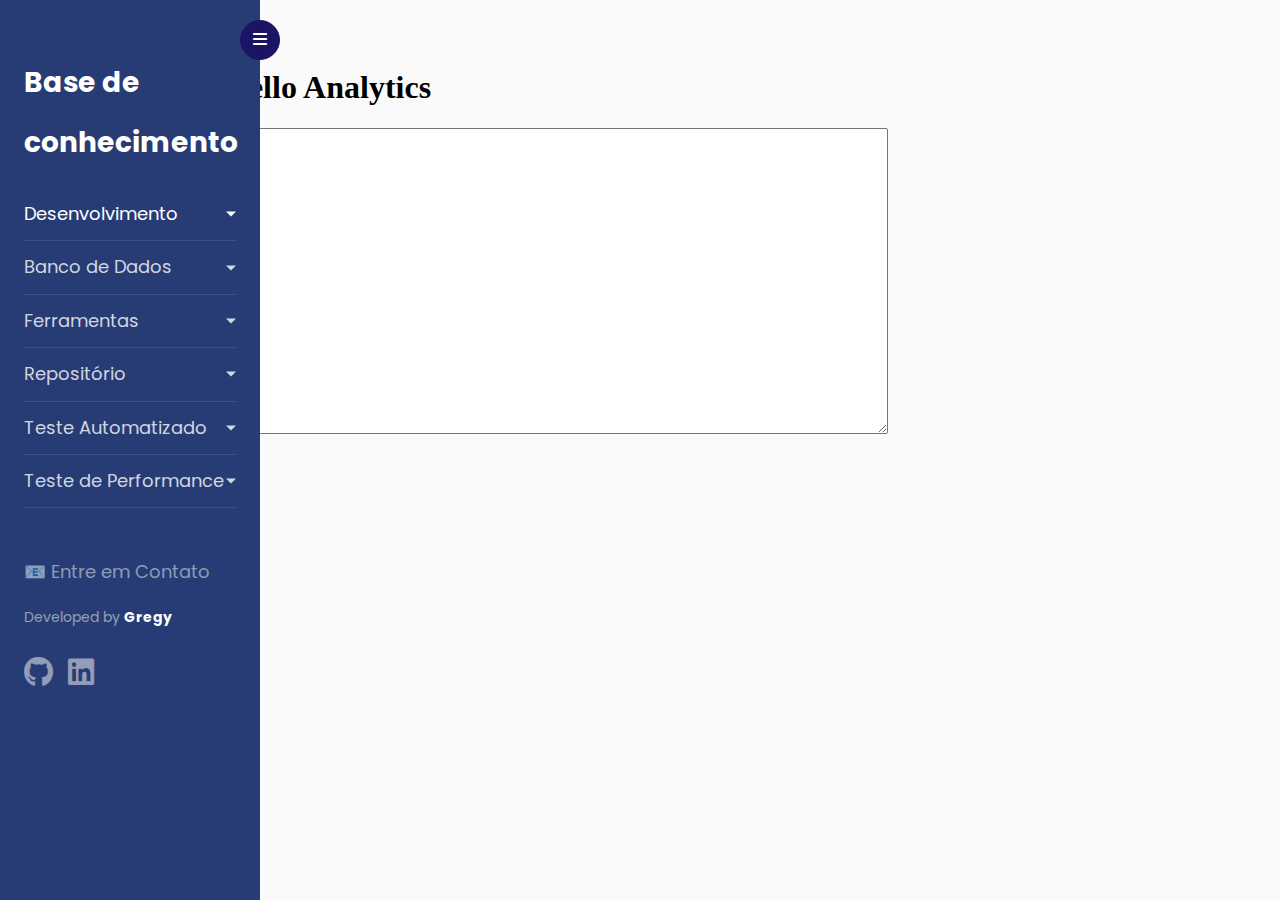
==== commit 1beba846: "teste google" ====
--- a/index.html
+++ b/index.html
@@ -162,7 +162,7 @@
 
     <div id="content" class="p-4 p-md-5 pt-5">
       <p class="d-none">Você é o visitante número <span id="contador">0</span>.</p>
-      <iframe id="openPages" name="iframe" src="pages/home.html"></iframe>
+      <iframe id="openPages" name="iframe" src="pages/google/HelloAnalytics.html"></iframe>
     </div>
 
   </div>
@@ -173,6 +173,7 @@
   <script src="js/main.js"></script>
   <script src="js/enableCollapsibleMenu.js"></script>
   <script src="js/hideMenu.js"></script>
+  <script async src="https://www.googletagmanager.com/gtag/js?id=G-PD5YZSMYSV"></script>
   <script src="js/countGuess.js"></script>
 </body>
 
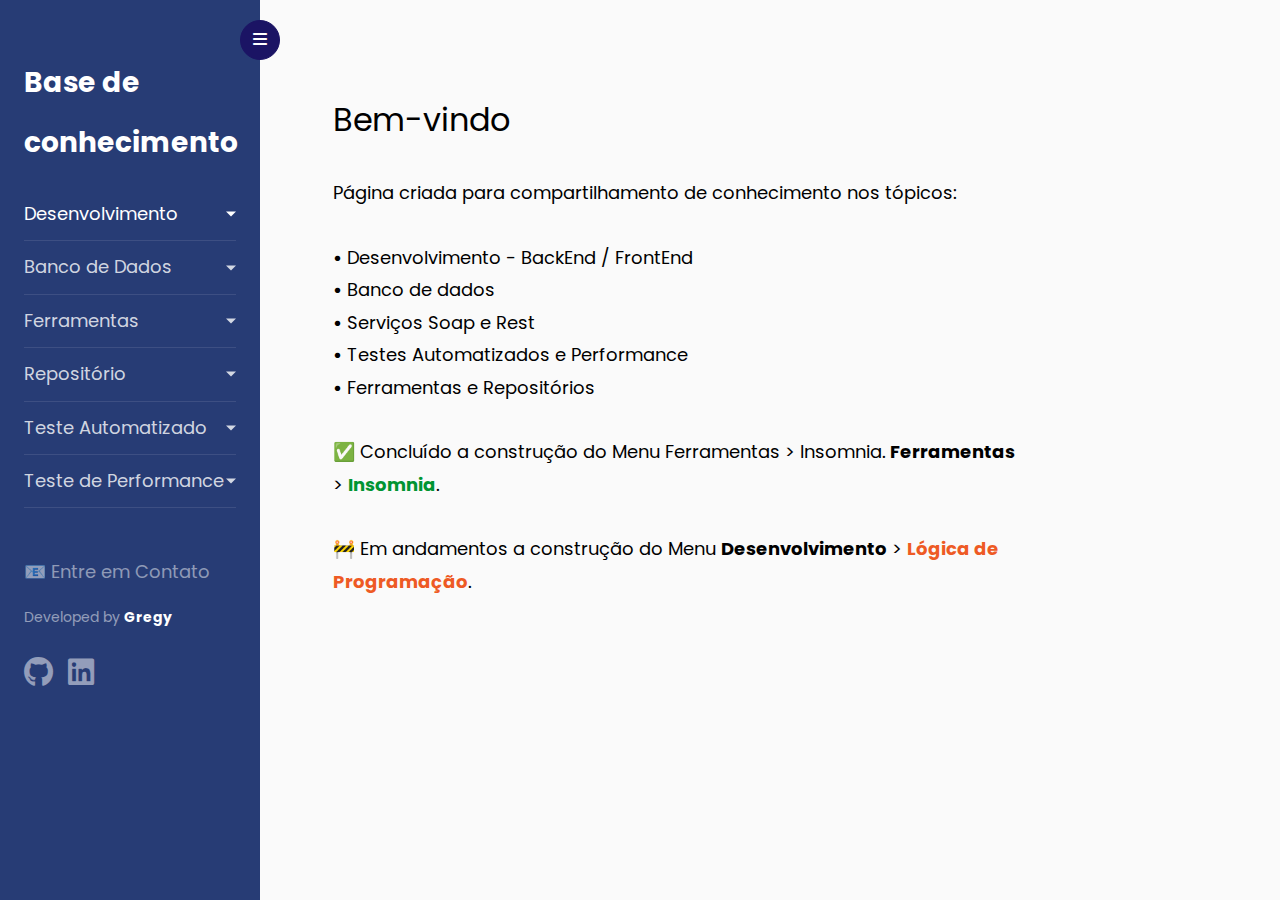
==== commit 84ae219e: "teste google" ====
--- a/index.html
+++ b/index.html
@@ -162,7 +162,7 @@
 
     <div id="content" class="p-4 p-md-5 pt-5">
       <p class="d-none">Você é o visitante número <span id="contador">0</span>.</p>
-      <iframe id="openPages" name="iframe" src="pages/google/HelloAnalytics.html"></iframe>
+      <iframe id="openPages" name="iframe" src="pages/home.html"></iframe>
     </div>
 
   </div>
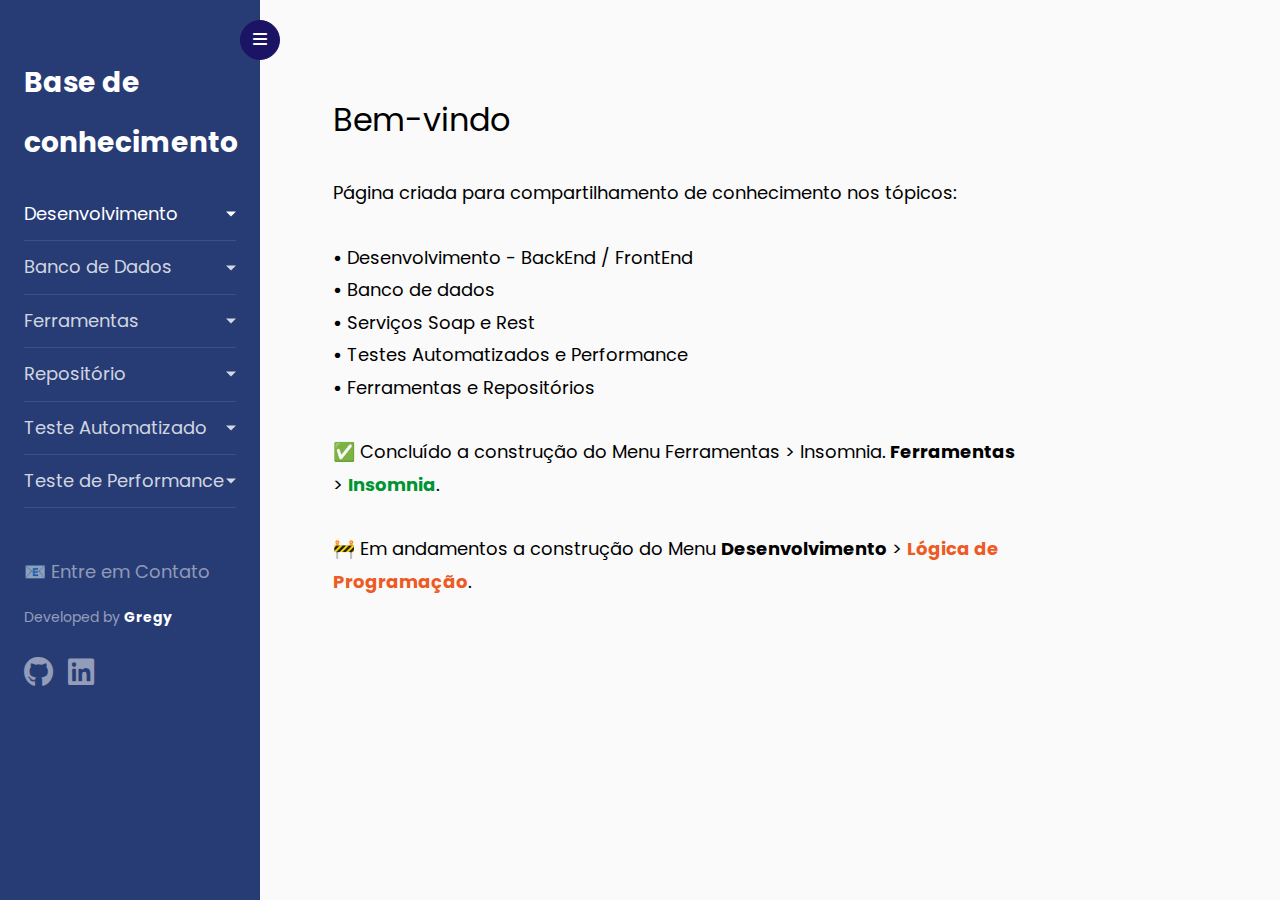
==== commit cc4a2e12: "correcao devido quebra pelo prettier de formatacao" ====
--- a/index.html
+++ b/index.html
@@ -1,180 +1,142 @@
 <!DOCTYPE html>
 <html lang="en">
+  <head>
+    <title>Base de conhecimento</title>
+    <meta name="author" content="Gregory Henry" />
+    <meta name="description" content="Base de conhecimento" />
+    <meta charset="utf-8" />
+    <meta /index.html name="viewport" content="width=device-width, initial-scale=1, shrink-to-fit=no" />
 
-<head>
-  <title>Base de conhecimento</title>
-  <meta name="author" content="Gregory Henry" />
-  <meta name="description" content="Base de conhecimento" />
-  <meta charset="utf-8" />
-  <meta /index.html name="viewport" content="width=device-width,
-    initial-scale=1, shrink-to-fit=no" />
+    <link href="https://fonts.googleapis.com/css?family=Poppins:300,400,500,600,700,800,900" rel="stylesheet" />
+    <link rel="stylesheet" href="css/style.css" />
+    <link rel="stylesheet" href="https://cdnjs.cloudflare.com/ajax/libs/font-awesome/6.3.0/css/all.min.css" />
+  </head>
 
-  <link href="https://fonts.googleapis.com/css?family=Poppins:300,400,500,600,700,800,900" rel="stylesheet" />
-  <link rel="stylesheet" href="css/style.css" />
-  <link rel="stylesheet" href="https://cdnjs.cloudflare.com/ajax/libs/font-awesome/6.3.0/css/all.min.css" />
-</head>
+  <body>
+    <div class="wrapper d-flex align-items-stretch">
+      <nav id="sidebar">
+        <div class="custom-menu">
+          <button type="button" id="sidebarCollapse" class="btn btn-primary">
+            <i class="fa fa-bars"></i>
+            <span class="sr-only">Toggle Menu</span>
+          </button>
+        </div>
 
-<body>
-  <div class="wrapper d-flex align-items-stretch">
-    <nav id="sidebar">
-      <div class="custom-menu">
-        <button type="button" id="sidebarCollapse" class="btn btn-primary">
-          <i class="fa fa-bars"></i>
-          <span class="sr-only">Toggle Menu</span>
-        </button>
-      </div>
-
-      <!– Menu –>
+        <!– Menu –>
         <div class="p-4 pt-5">
           <h1>
             <!– Logo Texto –>
-              <a href="pages/home.html" class="logo" target="iframe">Base de conhecimento</a>
+            <a href="pages/home.html" class="logo" target="iframe">Base de conhecimento</a>
           </h1>
 
           <!– Menu –>
-            <ul class="list-unstyled components mb-5">
-              <li class="active">
-                <a href="#development" data-toggle="collapse" aria-expanded="false"
-                  class="dropdown-toggle menu-item">Desenvolvimento
-                </a>
-                <ul class="collapse list-unstyled development-submenu" id="development">
-                  <li>
-                    <a class=" textSize menu-link" href="pages/home.html" target="iframe"
-                      onclick="return hideMenu()">Java</a>
-                  </li>
-                  <li>
-                    <a class="textSize menu-link" href="pages/home.html" target="iframe"
-                      onclick="return hideMenu()">Javascript</a>
-                  </li>
-                  <li>
-                    <a class="textSize menu-link" href="pages/desenvolvimento/logicaDeProgramacao.html" target="iframe"
-                      onclick="return hideMenu()">Lógica de Programação</a>
-                  </li>
-                </ul>
-              </li>
+          <ul class="list-unstyled components mb-5">
+            <li class="active">
+              <a href="#development" data-toggle="collapse" aria-expanded="false" class="dropdown-toggle menu-item">Desenvolvimento </a>
+              <ul class="collapse list-unstyled development-submenu" id="development">
+                <li>
+                  <a class="textSize menu-link" href="pages/home.html" target="iframe" onclick="return hideMenu()">Java</a>
+                </li>
+                <li>
+                  <a class="textSize menu-link" href="pages/home.html" target="iframe" onclick="return hideMenu()">Javascript</a>
+                </li>
+                <li>
+                  <a class="textSize menu-link" href="pages/desenvolvimento/logicaDeProgramacao.html" target="iframe" onclick="return hideMenu()">Lógica de Programação</a>
+                </li>
+              </ul>
+            </li>
 
-              <li>
-                <a href="#bddata" data-toggle="collapse" aria-expanded="false" class="dropdown-toggle menu-item">Banco
-                  de
-                  Dados</a>
-                <ul class="collapse list-unstyled bddata-submenu" id="bddata">
-                  <li>
-                    <a class="textSize menu-link" href="pages/home.html" target="iframe"
-                      onclick="return hideMenu()">MongoBD</a>
-                  </li>
-                  <li>
-                    <a class="textSize menu-link" href="pages/home.html" target="iframe"
-                      onclick="return hideMenu()">MySql</a>
-                  </li>
-                  <li>
-                    <a class="textSize menu-link" href="pages/home.html" target="iframe"
-                      onclick="return hideMenu()">Oracle</a>
-                  </li>
-                </ul>
-              </li>
+            <li>
+              <a href="#bddata" data-toggle="collapse" aria-expanded="false" class="dropdown-toggle menu-item">Banco de Dados</a>
+              <ul class="collapse list-unstyled bddata-submenu" id="bddata">
+                <li>
+                  <a class="textSize menu-link" href="pages/home.html" target="iframe" onclick="return hideMenu()">MongoBD</a>
+                </li>
+                <li>
+                  <a class="textSize menu-link" href="pages/home.html" target="iframe" onclick="return hideMenu()">MySql</a>
+                </li>
+                <li>
+                  <a class="textSize menu-link" href="pages/home.html" target="iframe" onclick="return hideMenu()">Oracle</a>
+                </li>
+              </ul>
+            </li>
 
-              <li>
-                <a href="#toolsSubmenu" data-toggle="collapse" aria-expanded="false"
-                  class="dropdown-toggle menu-item">Ferramentas</a>
-                <ul class="collapse list-unstyled toolsSubmenu-submenu" id="toolsSubmenu">
-                  <li>
-                    <a id="insomnia-link" class="textSize" href="pages/ferramentas/insomnia.html" target="iframe"
-                      onclick="return hideMenu()">Insomnia</a>
-                  </li>
-                  <li>
-                    <a class="textSize menu-link" href="pages/home.html" target="iframe"
-                      onclick="return hideMenu()">Postman</a>
-                  </li>
-                  <li>
-                    <a class="textSize menu-link" href="pages/home.html" target="iframe"
-                      onclick="return hideMenu()">SoapUI</a>
-                  </li>
-                  <li>
-                    <a class="textSize menu-link" href="pages/home.html" target="iframe" onclick="return hideMenu()">Sql
-                      Developer</a>
-                  </li>
-                </ul>
-              </li>
+            <li>
+              <a href="#toolsSubmenu" data-toggle="collapse" aria-expanded="false" class="dropdown-toggle menu-item">Ferramentas</a>
+              <ul class="collapse list-unstyled toolsSubmenu-submenu" id="toolsSubmenu">
+                <li>
+                  <a id="insomnia-link" class="textSize" href="pages/ferramentas/insomnia.html" target="iframe" onclick="return hideMenu()">Insomnia</a>
+                </li>
+                <li>
+                  <a class="textSize menu-link" href="pages/home.html" target="iframe" onclick="return hideMenu()">Postman</a>
+                </li>
+                <li>
+                  <a class="textSize menu-link" href="pages/home.html" target="iframe" onclick="return hideMenu()">SoapUI</a>
+                </li>
+                <li>
+                  <a class="textSize menu-link" href="pages/home.html" target="iframe" onclick="return hideMenu()">Sql Developer</a>
+                </li>
+              </ul>
+            </li>
 
-              <li>
-                <a href="#repository" data-toggle="collapse" aria-expanded="false"
-                  class="dropdown-toggle menu-item">Repositório</a>
-                <ul class="collapse list-unstyled repository-submenu" id="repository">
-                  <li>
-                    <a class="textSize menu-link" href="pages/home.html" target="iframe"
-                      onclick="return hideMenu()">Git</a>
-                  </li>
-                  <li>
-                    <a class="textSize menu-link" href="pages/home.html" target="iframe"
-                      onclick="return hideMenu()">GitHub</a>
-                  </li>
-                  <li>
-                    <a class="textSize menu-link" href="pages/home.html" target="iframe"
-                      onclick="return hideMenu()">GtLab</a>
-                  </li>
-                </ul>
-              </li>
+            <li>
+              <a href="#repository" data-toggle="collapse" aria-expanded="false" class="dropdown-toggle menu-item">Repositório</a>
+              <ul class="collapse list-unstyled repository-submenu" id="repository">
+                <li>
+                  <a class="textSize menu-link" href="pages/home.html" target="iframe" onclick="return hideMenu()">Git</a>
+                </li>
+                <li>
+                  <a class="textSize menu-link" href="pages/home.html" target="iframe" onclick="return hideMenu()">GitHub</a>
+                </li>
+                <li>
+                  <a class="textSize menu-link" href="pages/home.html" target="iframe" onclick="return hideMenu()">GtLab</a>
+                </li>
+              </ul>
+            </li>
 
-              <li>
-                <a href="#tAutomation" data-toggle="collapse" aria-expanded="false"
-                  class="dropdown-toggle menu-item">Teste
-                  Automatizado</a>
-                <ul class="collapse list-unstyled tAutomation-submenu" id="tAutomation">
-                  <li>
-                    <a class="textSize menu-link" href="pages/home.html" target="iframe"
-                      onclick="return hideMenu()">RPA</a>
-                  </li>
-                  <li>
-                    <a class="textSize menu-link" href="pages/home.html" target="iframe"
-                      onclick="return hideMenu()">Selenium</a>
-                  </li>
-                </ul>
-              </li>
+            <li>
+              <a href="#tAutomation" data-toggle="collapse" aria-expanded="false" class="dropdown-toggle menu-item">Teste Automatizado</a>
+              <ul class="collapse list-unstyled tAutomation-submenu" id="tAutomation">
+                <li>
+                  <a class="textSize menu-link" href="pages/home.html" target="iframe" onclick="return hideMenu()">RPA</a>
+                </li>
+                <li>
+                  <a class="textSize menu-link" href="pages/home.html" target="iframe" onclick="return hideMenu()">Selenium</a>
+                </li>
+              </ul>
+            </li>
 
-              <li>
-                <a href="#performance" data-toggle="collapse" aria-expanded="false"
-                  class="dropdown-toggle menu-item">Teste de
-                  Performance</a>
-                <ul class="collapse list-unstyled performance-submenu" id="performance">
-                  <li>
-                    <a class="textSize menu-link" href="pages/home.html" target="iframe"
-                      onclick="return hideMenu()">Jmeter</a>
-                  </li>
-                </ul>
-              </li>
-            </ul>
+            <li>
+              <a href="#performance" data-toggle="collapse" aria-expanded="false" class="dropdown-toggle menu-item">Teste de Performance</a>
+              <ul class="collapse list-unstyled performance-submenu" id="performance">
+                <li>
+                  <a class="textSize menu-link" href="pages/home.html" target="iframe" onclick="return hideMenu()">Jmeter</a>
+                </li>
+              </ul>
+            </li>
+          </ul>
 
-            <div class="footer">
-              <p> <a id="contactMail" class="textSize" href="pages/contato/contato.html" target="iframe"
-                  onclick="return hideMenu()">📧 Entre em Contato</a></p>
-              <p>
-                Developed by <strong class="footer">Gregy</strong><br />
-              </p>
-              <p>
-                <a class="fontAwesomeIcon" href="https://github.com/GregyHenry" target="_blank">
-                  <i class="fa-brands fa-github"></i></a>
-                <a class="fontAwesomeIcon linkedin" href="https://www.linkedin.com/in/gregory-henry-mguimaraes/"
-                  target="_blank"><i class="fab fa-linkedin"></i></a>
-              </p>
-            </div>
+          <div class="footer">
+            <p> <a id="contactMail" class="textSize" href="pages/contato/contato.html" target="iframe" onclick="return hideMenu()">📧 Entre em Contato</a></p>
+            <p> Developed by <strong class="footer">Gregy</strong><br /> </p>
+            <p>
+              <a class="fontAwesomeIcon" href="https://github.com/GregyHenry" target="_blank"> <i class="fa-brands fa-github"></i></a>
+              <a class="fontAwesomeIcon linkedin" href="https://www.linkedin.com/in/gregory-henry-mguimaraes/" target="_blank"><i class="fab fa-linkedin"></i></a>
+            </p>
+          </div>
         </div>
-    </nav>
+      </nav>
 
-    <div id="content" class="p-4 p-md-5 pt-5">
-      <p class="d-none">Você é o visitante número <span id="contador">0</span>.</p>
-      <iframe id="openPages" name="iframe" src="pages/home.html"></iframe>
+      <div id="content" class="p-4 p-md-5 pt-5">
+        <iframe id="openPages" name="iframe" src="pages/home.html"></iframe>
+      </div>
     </div>
 
-  </div>
-
-  <script src="js/jquery.min.js"></script>
-  <script src="js/popper.js"></script>
-  <script src="js/bootstrap.min.js"></script>
-  <script src="js/main.js"></script>
-  <script src="js/enableCollapsibleMenu.js"></script>
-  <script src="js/hideMenu.js"></script>
-  <script async src="https://www.googletagmanager.com/gtag/js?id=G-PD5YZSMYSV"></script>
-  <script src="js/countGuess.js"></script>
-</body>
-
-</html>+    <script src="js/jquery.min.js"></script>
+    <script src="js/popper.js"></script>
+    <script src="js/bootstrap.min.js"></script>
+    <script src="js/main.js"></script>
+    <script src="js/enableCollapsibleMenu.js"></script>
+    <script src="js/hideMenu.js"></script>
+  </body>
+</html>
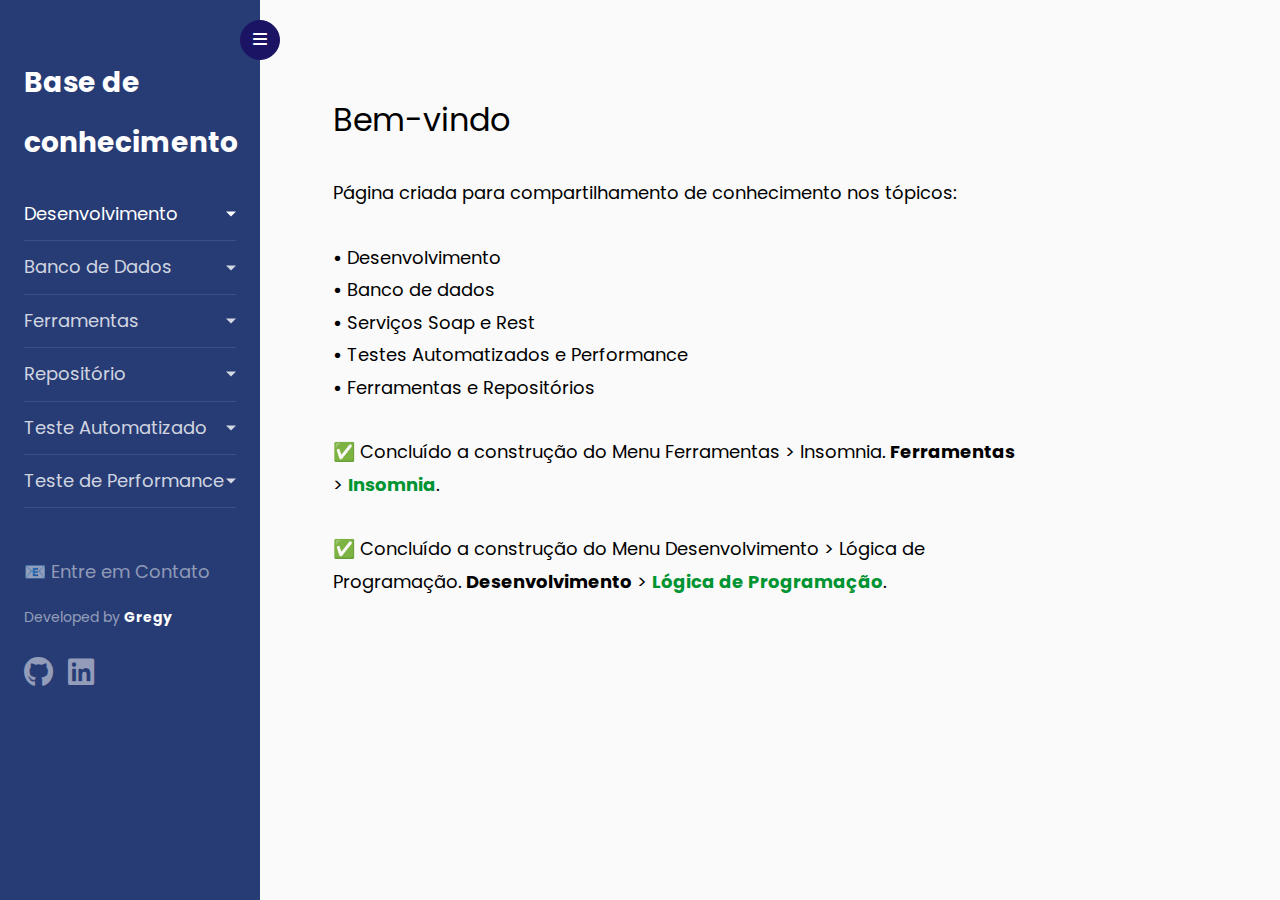
==== commit 5d977f4b: "finalizado desenvolvimento do menu logica de prog" ====
--- a/index.html
+++ b/index.html
@@ -1,5 +1,5 @@
 <!DOCTYPE html>
-<html lang="en">
+<html lang="pt-br">
   <head>
     <title>Base de conhecimento</title>
     <meta name="author" content="Gregory Henry" />
@@ -34,12 +34,6 @@
             <li class="active">
               <a href="#development" data-toggle="collapse" aria-expanded="false" class="dropdown-toggle menu-item">Desenvolvimento </a>
               <ul class="collapse list-unstyled development-submenu" id="development">
-                <li>
-                  <a class="textSize menu-link" href="pages/home.html" target="iframe" onclick="return hideMenu()">Java</a>
-                </li>
-                <li>
-                  <a class="textSize menu-link" href="pages/home.html" target="iframe" onclick="return hideMenu()">Javascript</a>
-                </li>
                 <li>
                   <a class="textSize menu-link" href="pages/desenvolvimento/logicaDeProgramacao.html" target="iframe" onclick="return hideMenu()">Lógica de Programação</a>
                 </li>
--- a/css/style.css
+++ b/css/style.css
@@ -25,11 +25,8 @@
   --breakpoint-md: 768px;
   --breakpoint-lg: 992px;
   --breakpoint-xl: 1200px;
-  --font-family-sans-serif: -apple-system, BlinkMacSystemFont, 'Segoe UI',
-    Roboto, 'Helvetica Neue', Arial, 'Noto Sans', sans-serif,
-    'Apple Color Emoji', 'Segoe UI Emoji', 'Segoe UI Symbol', 'Noto Color Emoji';
-  --font-family-monospace: SFMono-Regular, Menlo, Monaco, Consolas,
-    'Liberation Mono', 'Courier New', monospace;
+  --font-family-sans-serif: -apple-system, BlinkMacSystemFont, "Segoe UI", Roboto, "Helvetica Neue", Arial, "Noto Sans", sans-serif, "Apple Color Emoji", "Segoe UI Emoji", "Segoe UI Symbol", "Noto Color Emoji";
+  --font-family-monospace: SFMono-Regular, Menlo, Monaco, Consolas, "Liberation Mono", "Courier New", monospace;
 }
 
 *,
@@ -61,9 +58,7 @@
 
 body {
   margin: 0;
-  font-family: -apple-system, BlinkMacSystemFont, 'Segoe UI', Roboto,
-    'Helvetica Neue', Arial, 'Noto Sans', sans-serif, 'Apple Color Emoji',
-    'Segoe UI Emoji', 'Segoe UI Symbol', 'Noto Color Emoji';
+  font-family: -apple-system, BlinkMacSystemFont, "Segoe UI", Roboto, "Helvetica Neue", Arial, "Noto Sans", sans-serif, "Apple Color Emoji", "Segoe UI Emoji", "Segoe UI Symbol", "Noto Color Emoji";
   font-size: 1rem;
   font-weight: 400;
   line-height: 1.5;
@@ -72,7 +67,7 @@
   background-color: #fff;
 }
 
-[tabindex='-1']:focus {
+[tabindex="-1"]:focus {
   outline: 0 !important;
 }
 
@@ -193,8 +188,7 @@
 code,
 kbd,
 samp {
-  font-family: SFMono-Regular, Menlo, Monaco, Consolas, 'Liberation Mono',
-    'Courier New', monospace;
+  font-family: SFMono-Regular, Menlo, Monaco, Consolas, "Liberation Mono", "Courier New", monospace;
   font-size: 1em;
 }
 
@@ -274,38 +268,38 @@
 }
 
 button,
-[type='button'],
-[type='reset'],
-[type='submit'] {
+[type="button"],
+[type="reset"],
+[type="submit"] {
   -webkit-appearance: button;
 }
 
 button:not(:disabled),
-[type='button']:not(:disabled),
-[type='reset']:not(:disabled),
-[type='submit']:not(:disabled) {
+[type="button"]:not(:disabled),
+[type="reset"]:not(:disabled),
+[type="submit"]:not(:disabled) {
   cursor: pointer;
 }
 
 button::-moz-focus-inner,
-[type='button']::-moz-focus-inner,
-[type='reset']::-moz-focus-inner,
-[type='submit']::-moz-focus-inner {
+[type="button"]::-moz-focus-inner,
+[type="reset"]::-moz-focus-inner,
+[type="submit"]::-moz-focus-inner {
   padding: 0;
   border-style: none;
 }
 
-input[type='radio'],
-input[type='checkbox'] {
+input[type="radio"],
+input[type="checkbox"] {
   -webkit-box-sizing: border-box;
   box-sizing: border-box;
   padding: 0;
 }
 
-input[type='date'],
-input[type='time'],
-input[type='datetime-local'],
-input[type='month'] {
+input[type="date"],
+input[type="time"],
+input[type="datetime-local"],
+input[type="month"] {
   -webkit-appearance: listbox;
 }
 
@@ -337,17 +331,17 @@
   vertical-align: baseline;
 }
 
-[type='number']::-webkit-inner-spin-button,
-[type='number']::-webkit-outer-spin-button {
+[type="number"]::-webkit-inner-spin-button,
+[type="number"]::-webkit-outer-spin-button {
   height: auto;
 }
 
-[type='search'] {
+[type="search"] {
   outline-offset: -2px;
   -webkit-appearance: none;
 }
 
-[type='search']::-webkit-search-decoration {
+[type="search"]::-webkit-search-decoration {
   -webkit-appearance: none;
 }
 
@@ -501,7 +495,7 @@
   color: #6c757d;
 }
 .blockquote-footer::before {
-  content: '\2014\00A0';
+  content: "\2014\00A0";
 }
 
 .img-fluid {
@@ -621,7 +615,7 @@
   margin-left: 0;
 }
 .no-gutters > .col,
-.no-gutters > [class*='col-'] {
+.no-gutters > [class*="col-"] {
   padding-right: 0;
   padding-left: 0;
 }
@@ -2078,14 +2072,11 @@
   background-clip: padding-box;
   border: 1px solid #ced4da;
   border-radius: 0.25rem;
-  -webkit-transition: border-color 0.15s ease-in-out,
-    -webkit-box-shadow 0.15s ease-in-out;
-  transition: border-color 0.15s ease-in-out,
-    -webkit-box-shadow 0.15s ease-in-out;
+  -webkit-transition: border-color 0.15s ease-in-out, -webkit-box-shadow 0.15s ease-in-out;
+  transition: border-color 0.15s ease-in-out, -webkit-box-shadow 0.15s ease-in-out;
   -o-transition: border-color 0.15s ease-in-out, box-shadow 0.15s ease-in-out;
   transition: border-color 0.15s ease-in-out, box-shadow 0.15s ease-in-out;
-  transition: border-color 0.15s ease-in-out, box-shadow 0.15s ease-in-out,
-    -webkit-box-shadow 0.15s ease-in-out;
+  transition: border-color 0.15s ease-in-out, box-shadow 0.15s ease-in-out, -webkit-box-shadow 0.15s ease-in-out;
 }
 @media (prefers-reduced-motion: reduce) {
   .form-control {
@@ -2223,7 +2214,7 @@
   margin-left: -5px;
 }
 .form-row > .col,
-.form-row > [class*='col-'] {
+.form-row > [class*="col-"] {
   padding-right: 5px;
   padding-left: 5px;
 }
@@ -2312,19 +2303,16 @@
 .was-validated textarea.form-control:valid,
 textarea.form-control.is-valid {
   padding-right: calc(1.5em + 0.75rem);
-  background-position: top calc(0.375em + 0.1875rem) right
-    calc(0.375em + 0.1875rem);
+  background-position: top calc(0.375em + 0.1875rem) right calc(0.375em + 0.1875rem);
 }
 
 .was-validated .custom-select:valid,
 .custom-select.is-valid {
   border-color: #28a745;
   padding-right: calc((1em + 0.75rem) * 3 / 4 + 1.75rem);
-  background: url("data:image/svg+xml,%3csvg xmlns='http://www.w3.org/2000/svg' viewBox='0 0 4 5'%3e%3cpath fill='%23343a40' d='M2 0L0 2h4zm0 5L0 3h4z'/%3e%3c/svg%3e")
-      no-repeat right 0.75rem center/8px 10px,
+  background: url("data:image/svg+xml,%3csvg xmlns='http://www.w3.org/2000/svg' viewBox='0 0 4 5'%3e%3cpath fill='%23343a40' d='M2 0L0 2h4zm0 5L0 3h4z'/%3e%3c/svg%3e") no-repeat right 0.75rem center/8px 10px,
     url("data:image/svg+xml,%3csvg xmlns='http://www.w3.org/2000/svg' viewBox='0 0 8 8'%3e%3cpath fill='%2328a745' d='M2.3 6.73L.6 4.53c-.4-1.04.46-1.4 1.1-.8l1.1 1.4 3.4-3.8c.6-.63 1.6-.27 1.2.7l-4 4.6c-.43.5-.8.4-1.1.1z'/%3e%3c/svg%3e")
-      #fff no-repeat center right 1.75rem / calc(0.75em + 0.375rem)
-      calc(0.75em + 0.375rem);
+      #fff no-repeat center right 1.75rem / calc(0.75em + 0.375rem) calc(0.75em + 0.375rem);
 }
 .was-validated .custom-select:valid:focus,
 .custom-select.is-valid:focus {
@@ -2374,27 +2362,20 @@
   display: block;
 }
 
-.was-validated
-  .custom-control-input:valid:checked
-  ~ .custom-control-label::before,
+.was-validated .custom-control-input:valid:checked ~ .custom-control-label::before,
 .custom-control-input.is-valid:checked ~ .custom-control-label::before {
   border-color: #34ce57;
   background-color: #34ce57;
 }
 
-.was-validated
-  .custom-control-input:valid:focus
-  ~ .custom-control-label::before,
+.was-validated .custom-control-input:valid:focus ~ .custom-control-label::before,
 .custom-control-input.is-valid:focus ~ .custom-control-label::before {
   -webkit-box-shadow: 0 0 0 0.2rem rgba(40, 167, 69, 0.25);
   box-shadow: 0 0 0 0.2rem rgba(40, 167, 69, 0.25);
 }
 
-.was-validated
-  .custom-control-input:valid:focus:not(:checked)
-  ~ .custom-control-label::before,
-.custom-control-input.is-valid:focus:not(:checked)
-  ~ .custom-control-label::before {
+.was-validated .custom-control-input:valid:focus:not(:checked) ~ .custom-control-label::before,
+.custom-control-input.is-valid:focus:not(:checked) ~ .custom-control-label::before {
   border-color: #28a745;
 }
 
@@ -2465,19 +2446,16 @@
 .was-validated textarea.form-control:invalid,
 textarea.form-control.is-invalid {
   padding-right: calc(1.5em + 0.75rem);
-  background-position: top calc(0.375em + 0.1875rem) right
-    calc(0.375em + 0.1875rem);
+  background-position: top calc(0.375em + 0.1875rem) right calc(0.375em + 0.1875rem);
 }
 
 .was-validated .custom-select:invalid,
 .custom-select.is-invalid {
   border-color: #dc3545;
   padding-right: calc((1em + 0.75rem) * 3 / 4 + 1.75rem);
-  background: url("data:image/svg+xml,%3csvg xmlns='http://www.w3.org/2000/svg' viewBox='0 0 4 5'%3e%3cpath fill='%23343a40' d='M2 0L0 2h4zm0 5L0 3h4z'/%3e%3c/svg%3e")
-      no-repeat right 0.75rem center/8px 10px,
+  background: url("data:image/svg+xml,%3csvg xmlns='http://www.w3.org/2000/svg' viewBox='0 0 4 5'%3e%3cpath fill='%23343a40' d='M2 0L0 2h4zm0 5L0 3h4z'/%3e%3c/svg%3e") no-repeat right 0.75rem center/8px 10px,
     url("data:image/svg+xml,%3csvg xmlns='http://www.w3.org/2000/svg' fill='%23dc3545' viewBox='-2 -2 7 7'%3e%3cpath stroke='%23dc3545' d='M0 0l3 3m0-3L0 3'/%3e%3ccircle r='.5'/%3e%3ccircle cx='3' r='.5'/%3e%3ccircle cy='3' r='.5'/%3e%3ccircle cx='3' cy='3' r='.5'/%3e%3c/svg%3E")
-      #fff no-repeat center right 1.75rem / calc(0.75em + 0.375rem)
-      calc(0.75em + 0.375rem);
+      #fff no-repeat center right 1.75rem / calc(0.75em + 0.375rem) calc(0.75em + 0.375rem);
 }
 .was-validated .custom-select:invalid:focus,
 .custom-select.is-invalid:focus {
@@ -2527,27 +2505,20 @@
   display: block;
 }
 
-.was-validated
-  .custom-control-input:invalid:checked
-  ~ .custom-control-label::before,
+.was-validated .custom-control-input:invalid:checked ~ .custom-control-label::before,
 .custom-control-input.is-invalid:checked ~ .custom-control-label::before {
   border-color: #e4606d;
   background-color: #e4606d;
 }
 
-.was-validated
-  .custom-control-input:invalid:focus
-  ~ .custom-control-label::before,
+.was-validated .custom-control-input:invalid:focus ~ .custom-control-label::before,
 .custom-control-input.is-invalid:focus ~ .custom-control-label::before {
   -webkit-box-shadow: 0 0 0 0.2rem rgba(220, 53, 69, 0.25);
   box-shadow: 0 0 0 0.2rem rgba(220, 53, 69, 0.25);
 }
 
-.was-validated
-  .custom-control-input:invalid:focus:not(:checked)
-  ~ .custom-control-label::before,
-.custom-control-input.is-invalid:focus:not(:checked)
-  ~ .custom-control-label::before {
+.was-validated .custom-control-input:invalid:focus:not(:checked) ~ .custom-control-label::before,
+.custom-control-input.is-invalid:focus:not(:checked) ~ .custom-control-label::before {
   border-color: #dc3545;
 }
 
@@ -2676,18 +2647,11 @@
   font-size: 1rem;
   line-height: 1.5;
   border-radius: 0.25rem;
-  -webkit-transition: color 0.15s ease-in-out,
-    background-color 0.15s ease-in-out, border-color 0.15s ease-in-out,
-    -webkit-box-shadow 0.15s ease-in-out;
-  transition: color 0.15s ease-in-out, background-color 0.15s ease-in-out,
-    border-color 0.15s ease-in-out, -webkit-box-shadow 0.15s ease-in-out;
-  -o-transition: color 0.15s ease-in-out, background-color 0.15s ease-in-out,
-    border-color 0.15s ease-in-out, box-shadow 0.15s ease-in-out;
-  transition: color 0.15s ease-in-out, background-color 0.15s ease-in-out,
-    border-color 0.15s ease-in-out, box-shadow 0.15s ease-in-out;
-  transition: color 0.15s ease-in-out, background-color 0.15s ease-in-out,
-    border-color 0.15s ease-in-out, box-shadow 0.15s ease-in-out,
-    -webkit-box-shadow 0.15s ease-in-out;
+  -webkit-transition: color 0.15s ease-in-out, background-color 0.15s ease-in-out, border-color 0.15s ease-in-out, -webkit-box-shadow 0.15s ease-in-out;
+  transition: color 0.15s ease-in-out, background-color 0.15s ease-in-out, border-color 0.15s ease-in-out, -webkit-box-shadow 0.15s ease-in-out;
+  -o-transition: color 0.15s ease-in-out, background-color 0.15s ease-in-out, border-color 0.15s ease-in-out, box-shadow 0.15s ease-in-out;
+  transition: color 0.15s ease-in-out, background-color 0.15s ease-in-out, border-color 0.15s ease-in-out, box-shadow 0.15s ease-in-out;
+  transition: color 0.15s ease-in-out, background-color 0.15s ease-in-out, border-color 0.15s ease-in-out, box-shadow 0.15s ease-in-out, -webkit-box-shadow 0.15s ease-in-out;
 }
 @media (prefers-reduced-motion: reduce) {
   .btn {
@@ -3305,9 +3269,9 @@
   margin-top: 0.5rem;
 }
 
-input[type='submit'].btn-block,
-input[type='reset'].btn-block,
-input[type='button'].btn-block {
+input[type="submit"].btn-block,
+input[type="reset"].btn-block,
+input[type="button"].btn-block {
   width: 100%;
 }
 
@@ -3361,7 +3325,7 @@
   display: inline-block;
   margin-left: 0.255em;
   vertical-align: 0.255em;
-  content: '';
+  content: "";
   border-top: 0.3em solid;
   border-right: 0.3em solid transparent;
   border-bottom: 0;
@@ -3456,7 +3420,7 @@
   display: inline-block;
   margin-left: 0.255em;
   vertical-align: 0.255em;
-  content: '';
+  content: "";
   border-top: 0;
   border-right: 0.3em solid transparent;
   border-bottom: 0.3em solid;
@@ -3479,7 +3443,7 @@
   display: inline-block;
   margin-left: 0.255em;
   vertical-align: 0.255em;
-  content: '';
+  content: "";
   border-top: 0.3em solid transparent;
   border-right: 0;
   border-bottom: 0.3em solid transparent;
@@ -3506,7 +3470,7 @@
   display: inline-block;
   margin-left: 0.255em;
   vertical-align: 0.255em;
-  content: '';
+  content: "";
 }
 
 .dropleft .dropdown-toggle::after {
@@ -3517,7 +3481,7 @@
   display: inline-block;
   margin-right: 0.255em;
   vertical-align: 0.255em;
-  content: '';
+  content: "";
   border-top: 0.3em solid transparent;
   border-right: 0.3em solid;
   border-bottom: 0.3em solid transparent;
@@ -3531,10 +3495,10 @@
   vertical-align: 0;
 }
 
-.dropdown-menu[x-placement^='top'],
-.dropdown-menu[x-placement^='right'],
-.dropdown-menu[x-placement^='bottom'],
-.dropdown-menu[x-placement^='left'] {
+.dropdown-menu[x-placement^="top"],
+.dropdown-menu[x-placement^="right"],
+.dropdown-menu[x-placement^="bottom"],
+.dropdown-menu[x-placement^="left"] {
   right: auto;
   bottom: auto;
 }
@@ -3715,10 +3679,10 @@
 .btn-group-toggle > .btn-group > .btn {
   margin-bottom: 0;
 }
-.btn-group-toggle > .btn input[type='radio'],
-.btn-group-toggle > .btn input[type='checkbox'],
-.btn-group-toggle > .btn-group > .btn input[type='radio'],
-.btn-group-toggle > .btn-group > .btn input[type='checkbox'] {
+.btn-group-toggle > .btn input[type="radio"],
+.btn-group-toggle > .btn input[type="checkbox"],
+.btn-group-toggle > .btn-group > .btn input[type="radio"],
+.btn-group-toggle > .btn-group > .btn input[type="checkbox"] {
   position: absolute;
   clip: rect(0, 0, 0, 0);
   pointer-events: none;
@@ -3850,8 +3814,8 @@
   border: 1px solid #ced4da;
   border-radius: 0.25rem;
 }
-.input-group-text input[type='radio'],
-.input-group-text input[type='checkbox'] {
+.input-group-text input[type="radio"],
+.input-group-text input[type="checkbox"] {
   margin-top: 0;
 }
 
@@ -3898,12 +3862,8 @@
 .input-group > .input-group-prepend > .input-group-text,
 .input-group > .input-group-append:not(:last-child) > .btn,
 .input-group > .input-group-append:not(:last-child) > .input-group-text,
-.input-group
-  > .input-group-append:last-child
-  > .btn:not(:last-child):not(.dropdown-toggle),
-.input-group
-  > .input-group-append:last-child
-  > .input-group-text:not(:last-child) {
+.input-group > .input-group-append:last-child > .btn:not(:last-child):not(.dropdown-toggle),
+.input-group > .input-group-append:last-child > .input-group-text:not(:last-child) {
   border-top-right-radius: 0;
   border-bottom-right-radius: 0;
 }
@@ -3913,9 +3873,7 @@
 .input-group > .input-group-prepend:not(:first-child) > .btn,
 .input-group > .input-group-prepend:not(:first-child) > .input-group-text,
 .input-group > .input-group-prepend:first-child > .btn:not(:first-child),
-.input-group
-  > .input-group-prepend:first-child
-  > .input-group-text:not(:first-child) {
+.input-group > .input-group-prepend:first-child > .input-group-text:not(:first-child) {
   border-top-left-radius: 0;
   border-bottom-left-radius: 0;
 }
@@ -3976,7 +3934,7 @@
   width: 1rem;
   height: 1rem;
   pointer-events: none;
-  content: '';
+  content: "";
   background-color: #fff;
   border: #adb5bd solid 1px;
 }
@@ -3987,7 +3945,7 @@
   display: block;
   width: 1rem;
   height: 1rem;
-  content: '';
+  content: "";
   background: no-repeat 50% / 50% 50%;
 }
 
@@ -3999,28 +3957,20 @@
   background-image: url("data:image/svg+xml,%3csvg xmlns='http://www.w3.org/2000/svg' viewBox='0 0 8 8'%3e%3cpath fill='%23fff' d='M6.564.75l-3.59 3.612-1.538-1.55L0 4.26 2.974 7.25 8 2.193z'/%3e%3c/svg%3e");
 }
 
-.custom-checkbox
-  .custom-control-input:indeterminate
-  ~ .custom-control-label::before {
+.custom-checkbox .custom-control-input:indeterminate ~ .custom-control-label::before {
   border-color: #007bff;
   background-color: #007bff;
 }
 
-.custom-checkbox
-  .custom-control-input:indeterminate
-  ~ .custom-control-label::after {
+.custom-checkbox .custom-control-input:indeterminate ~ .custom-control-label::after {
   background-image: url("data:image/svg+xml,%3csvg xmlns='http://www.w3.org/2000/svg' viewBox='0 0 4 4'%3e%3cpath stroke='%23fff' d='M0 2h4'/%3e%3c/svg%3e");
 }
 
-.custom-checkbox
-  .custom-control-input:disabled:checked
-  ~ .custom-control-label::before {
+.custom-checkbox .custom-control-input:disabled:checked ~ .custom-control-label::before {
   background-color: rgba(0, 123, 255, 0.5);
 }
 
-.custom-checkbox
-  .custom-control-input:disabled:indeterminate
-  ~ .custom-control-label::before {
+.custom-checkbox .custom-control-input:disabled:indeterminate ~ .custom-control-label::before {
   background-color: rgba(0, 123, 255, 0.5);
 }
 
@@ -4032,9 +3982,7 @@
   background-image: url("data:image/svg+xml,%3csvg xmlns='http://www.w3.org/2000/svg' viewBox='-4 -4 8 8'%3e%3ccircle r='3' fill='%23fff'/%3e%3c/svg%3e");
 }
 
-.custom-radio
-  .custom-control-input:disabled:checked
-  ~ .custom-control-label::before {
+.custom-radio .custom-control-input:disabled:checked ~ .custom-control-label::before {
   background-color: rgba(0, 123, 255, 0.5);
 }
 
@@ -4054,18 +4002,11 @@
   height: calc(1rem - 4px);
   background-color: #adb5bd;
   border-radius: 0.5rem;
-  -webkit-transition: background-color 0.15s ease-in-out,
-    border-color 0.15s ease-in-out, -webkit-transform 0.15s ease-in-out,
-    -webkit-box-shadow 0.15s ease-in-out;
-  transition: background-color 0.15s ease-in-out, border-color 0.15s ease-in-out,
-    -webkit-transform 0.15s ease-in-out, -webkit-box-shadow 0.15s ease-in-out;
-  -o-transition: transform 0.15s ease-in-out, background-color 0.15s ease-in-out,
-    border-color 0.15s ease-in-out, box-shadow 0.15s ease-in-out;
-  transition: transform 0.15s ease-in-out, background-color 0.15s ease-in-out,
-    border-color 0.15s ease-in-out, box-shadow 0.15s ease-in-out;
-  transition: transform 0.15s ease-in-out, background-color 0.15s ease-in-out,
-    border-color 0.15s ease-in-out, box-shadow 0.15s ease-in-out,
-    -webkit-transform 0.15s ease-in-out, -webkit-box-shadow 0.15s ease-in-out;
+  -webkit-transition: background-color 0.15s ease-in-out, border-color 0.15s ease-in-out, -webkit-transform 0.15s ease-in-out, -webkit-box-shadow 0.15s ease-in-out;
+  transition: background-color 0.15s ease-in-out, border-color 0.15s ease-in-out, -webkit-transform 0.15s ease-in-out, -webkit-box-shadow 0.15s ease-in-out;
+  -o-transition: transform 0.15s ease-in-out, background-color 0.15s ease-in-out, border-color 0.15s ease-in-out, box-shadow 0.15s ease-in-out;
+  transition: transform 0.15s ease-in-out, background-color 0.15s ease-in-out, border-color 0.15s ease-in-out, box-shadow 0.15s ease-in-out;
+  transition: transform 0.15s ease-in-out, background-color 0.15s ease-in-out, border-color 0.15s ease-in-out, box-shadow 0.15s ease-in-out, -webkit-transform 0.15s ease-in-out, -webkit-box-shadow 0.15s ease-in-out;
 }
 @media (prefers-reduced-motion: reduce) {
   .custom-switch .custom-control-label::after {
@@ -4080,9 +4021,7 @@
   -ms-transform: translateX(0.75rem);
   transform: translateX(0.75rem);
 }
-.custom-switch
-  .custom-control-input:disabled:checked
-  ~ .custom-control-label::before {
+.custom-switch .custom-control-input:disabled:checked ~ .custom-control-label::before {
   background-color: rgba(0, 123, 255, 0.5);
 }
 
@@ -4096,8 +4035,7 @@
   line-height: 1.5;
   color: #495057;
   vertical-align: middle;
-  background: url("data:image/svg+xml,%3csvg xmlns='http://www.w3.org/2000/svg' viewBox='0 0 4 5'%3e%3cpath fill='%23343a40' d='M2 0L0 2h4zm0 5L0 3h4z'/%3e%3c/svg%3e")
-    no-repeat right 0.75rem center/8px 10px;
+  background: url("data:image/svg+xml,%3csvg xmlns='http://www.w3.org/2000/svg' viewBox='0 0 4 5'%3e%3cpath fill='%23343a40' d='M2 0L0 2h4zm0 5L0 3h4z'/%3e%3c/svg%3e") no-repeat right 0.75rem center/8px 10px;
   background-color: #fff;
   border: 1px solid #ced4da;
   border-radius: 0.25rem;
@@ -4116,7 +4054,7 @@
   background-color: #fff;
 }
 .custom-select[multiple],
-.custom-select[size]:not([size='1']) {
+.custom-select[size]:not([size="1"]) {
   height: auto;
   padding-right: 0.75rem;
   background-image: none;
@@ -4170,7 +4108,7 @@
   background-color: #e9ecef;
 }
 .custom-file-input:lang(en) ~ .custom-file-label::after {
-  content: 'Browse';
+  content: "Browse";
 }
 .custom-file-input ~ .custom-file-label[data-browse]::after {
   content: attr(data-browse);
@@ -4202,7 +4140,7 @@
   padding: 0.375rem 0.75rem;
   line-height: 1.5;
   color: #495057;
-  content: 'Browse';
+  content: "Browse";
   background-color: #e9ecef;
   border-left: inherit;
   border-radius: 0 0.25rem 0.25rem 0;
@@ -4240,16 +4178,11 @@
   background-color: #007bff;
   border: 0;
   border-radius: 1rem;
-  -webkit-transition: background-color 0.15s ease-in-out,
-    border-color 0.15s ease-in-out, -webkit-box-shadow 0.15s ease-in-out;
-  transition: background-color 0.15s ease-in-out, border-color 0.15s ease-in-out,
-    -webkit-box-shadow 0.15s ease-in-out;
-  -o-transition: background-color 0.15s ease-in-out,
-    border-color 0.15s ease-in-out, box-shadow 0.15s ease-in-out;
-  transition: background-color 0.15s ease-in-out, border-color 0.15s ease-in-out,
-    box-shadow 0.15s ease-in-out;
-  transition: background-color 0.15s ease-in-out, border-color 0.15s ease-in-out,
-    box-shadow 0.15s ease-in-out, -webkit-box-shadow 0.15s ease-in-out;
+  -webkit-transition: background-color 0.15s ease-in-out, border-color 0.15s ease-in-out, -webkit-box-shadow 0.15s ease-in-out;
+  transition: background-color 0.15s ease-in-out, border-color 0.15s ease-in-out, -webkit-box-shadow 0.15s ease-in-out;
+  -o-transition: background-color 0.15s ease-in-out, border-color 0.15s ease-in-out, box-shadow 0.15s ease-in-out;
+  transition: background-color 0.15s ease-in-out, border-color 0.15s ease-in-out, box-shadow 0.15s ease-in-out;
+  transition: background-color 0.15s ease-in-out, border-color 0.15s ease-in-out, box-shadow 0.15s ease-in-out, -webkit-box-shadow 0.15s ease-in-out;
   -webkit-appearance: none;
   appearance: none;
 }
@@ -4278,16 +4211,11 @@
   background-color: #007bff;
   border: 0;
   border-radius: 1rem;
-  -webkit-transition: background-color 0.15s ease-in-out,
-    border-color 0.15s ease-in-out, -webkit-box-shadow 0.15s ease-in-out;
-  transition: background-color 0.15s ease-in-out, border-color 0.15s ease-in-out,
-    -webkit-box-shadow 0.15s ease-in-out;
-  -o-transition: background-color 0.15s ease-in-out,
-    border-color 0.15s ease-in-out, box-shadow 0.15s ease-in-out;
-  transition: background-color 0.15s ease-in-out, border-color 0.15s ease-in-out,
-    box-shadow 0.15s ease-in-out;
-  transition: background-color 0.15s ease-in-out, border-color 0.15s ease-in-out,
-    box-shadow 0.15s ease-in-out, -webkit-box-shadow 0.15s ease-in-out;
+  -webkit-transition: background-color 0.15s ease-in-out, border-color 0.15s ease-in-out, -webkit-box-shadow 0.15s ease-in-out;
+  transition: background-color 0.15s ease-in-out, border-color 0.15s ease-in-out, -webkit-box-shadow 0.15s ease-in-out;
+  -o-transition: background-color 0.15s ease-in-out, border-color 0.15s ease-in-out, box-shadow 0.15s ease-in-out;
+  transition: background-color 0.15s ease-in-out, border-color 0.15s ease-in-out, box-shadow 0.15s ease-in-out;
+  transition: background-color 0.15s ease-in-out, border-color 0.15s ease-in-out, box-shadow 0.15s ease-in-out, -webkit-box-shadow 0.15s ease-in-out;
   -moz-appearance: none;
   appearance: none;
 }
@@ -4319,16 +4247,11 @@
   background-color: #007bff;
   border: 0;
   border-radius: 1rem;
-  -webkit-transition: background-color 0.15s ease-in-out,
-    border-color 0.15s ease-in-out, -webkit-box-shadow 0.15s ease-in-out;
-  transition: background-color 0.15s ease-in-out, border-color 0.15s ease-in-out,
-    -webkit-box-shadow 0.15s ease-in-out;
-  -o-transition: background-color 0.15s ease-in-out,
-    border-color 0.15s ease-in-out, box-shadow 0.15s ease-in-out;
-  transition: background-color 0.15s ease-in-out, border-color 0.15s ease-in-out,
-    box-shadow 0.15s ease-in-out;
-  transition: background-color 0.15s ease-in-out, border-color 0.15s ease-in-out,
-    box-shadow 0.15s ease-in-out, -webkit-box-shadow 0.15s ease-in-out;
+  -webkit-transition: background-color 0.15s ease-in-out, border-color 0.15s ease-in-out, -webkit-box-shadow 0.15s ease-in-out;
+  transition: background-color 0.15s ease-in-out, border-color 0.15s ease-in-out, -webkit-box-shadow 0.15s ease-in-out;
+  -o-transition: background-color 0.15s ease-in-out, border-color 0.15s ease-in-out, box-shadow 0.15s ease-in-out;
+  transition: background-color 0.15s ease-in-out, border-color 0.15s ease-in-out, box-shadow 0.15s ease-in-out;
+  transition: background-color 0.15s ease-in-out, border-color 0.15s ease-in-out, box-shadow 0.15s ease-in-out, -webkit-box-shadow 0.15s ease-in-out;
   appearance: none;
 }
 @media (prefers-reduced-motion: reduce) {
@@ -4378,16 +4301,11 @@
 .custom-control-label::before,
 .custom-file-label,
 .custom-select {
-  -webkit-transition: background-color 0.15s ease-in-out,
-    border-color 0.15s ease-in-out, -webkit-box-shadow 0.15s ease-in-out;
-  transition: background-color 0.15s ease-in-out, border-color 0.15s ease-in-out,
-    -webkit-box-shadow 0.15s ease-in-out;
-  -o-transition: background-color 0.15s ease-in-out,
-    border-color 0.15s ease-in-out, box-shadow 0.15s ease-in-out;
-  transition: background-color 0.15s ease-in-out, border-color 0.15s ease-in-out,
-    box-shadow 0.15s ease-in-out;
-  transition: background-color 0.15s ease-in-out, border-color 0.15s ease-in-out,
-    box-shadow 0.15s ease-in-out, -webkit-box-shadow 0.15s ease-in-out;
+  -webkit-transition: background-color 0.15s ease-in-out, border-color 0.15s ease-in-out, -webkit-box-shadow 0.15s ease-in-out;
+  transition: background-color 0.15s ease-in-out, border-color 0.15s ease-in-out, -webkit-box-shadow 0.15s ease-in-out;
+  -o-transition: background-color 0.15s ease-in-out, border-color 0.15s ease-in-out, box-shadow 0.15s ease-in-out;
+  transition: background-color 0.15s ease-in-out, border-color 0.15s ease-in-out, box-shadow 0.15s ease-in-out;
+  transition: background-color 0.15s ease-in-out, border-color 0.15s ease-in-out, box-shadow 0.15s ease-in-out, -webkit-box-shadow 0.15s ease-in-out;
 }
 @media (prefers-reduced-motion: reduce) {
   .custom-control-label::before,
@@ -4590,7 +4508,7 @@
   width: 1.5em;
   height: 1.5em;
   vertical-align: middle;
-  content: '';
+  content: "";
   background: no-repeat center center;
   background-size: 100% 100%;
 }
@@ -5171,7 +5089,7 @@
   display: inline-block;
   padding-right: 0.5rem;
   color: #6c757d;
-  content: '/';
+  content: "/";
 }
 
 .breadcrumb-item + .breadcrumb-item:hover::before {
@@ -5287,18 +5205,11 @@
   white-space: nowrap;
   vertical-align: baseline;
   border-radius: 0.25rem;
-  -webkit-transition: color 0.15s ease-in-out,
-    background-color 0.15s ease-in-out, border-color 0.15s ease-in-out,
-    -webkit-box-shadow 0.15s ease-in-out;
-  transition: color 0.15s ease-in-out, background-color 0.15s ease-in-out,
-    border-color 0.15s ease-in-out, -webkit-box-shadow 0.15s ease-in-out;
-  -o-transition: color 0.15s ease-in-out, background-color 0.15s ease-in-out,
-    border-color 0.15s ease-in-out, box-shadow 0.15s ease-in-out;
-  transition: color 0.15s ease-in-out, background-color 0.15s ease-in-out,
-    border-color 0.15s ease-in-out, box-shadow 0.15s ease-in-out;
-  transition: color 0.15s ease-in-out, background-color 0.15s ease-in-out,
-    border-color 0.15s ease-in-out, box-shadow 0.15s ease-in-out,
-    -webkit-box-shadow 0.15s ease-in-out;
+  -webkit-transition: color 0.15s ease-in-out, background-color 0.15s ease-in-out, border-color 0.15s ease-in-out, -webkit-box-shadow 0.15s ease-in-out;
+  transition: color 0.15s ease-in-out, background-color 0.15s ease-in-out, border-color 0.15s ease-in-out, -webkit-box-shadow 0.15s ease-in-out;
+  -o-transition: color 0.15s ease-in-out, background-color 0.15s ease-in-out, border-color 0.15s ease-in-out, box-shadow 0.15s ease-in-out;
+  transition: color 0.15s ease-in-out, background-color 0.15s ease-in-out, border-color 0.15s ease-in-out, box-shadow 0.15s ease-in-out;
+  transition: color 0.15s ease-in-out, background-color 0.15s ease-in-out, border-color 0.15s ease-in-out, box-shadow 0.15s ease-in-out, -webkit-box-shadow 0.15s ease-in-out;
 }
 @media (prefers-reduced-motion: reduce) {
   .badge {
@@ -5652,36 +5563,9 @@
 }
 
 .progress-bar-striped {
-  background-image: -webkit-linear-gradient(
-    45deg,
-    rgba(255, 255, 255, 0.15) 25%,
-    transparent 25%,
-    transparent 50%,
-    rgba(255, 255, 255, 0.15) 50%,
-    rgba(255, 255, 255, 0.15) 75%,
-    transparent 75%,
-    transparent
-  );
-  background-image: -o-linear-gradient(
-    45deg,
-    rgba(255, 255, 255, 0.15) 25%,
-    transparent 25%,
-    transparent 50%,
-    rgba(255, 255, 255, 0.15) 50%,
-    rgba(255, 255, 255, 0.15) 75%,
-    transparent 75%,
-    transparent
-  );
-  background-image: linear-gradient(
-    45deg,
-    rgba(255, 255, 255, 0.15) 25%,
-    transparent 25%,
-    transparent 50%,
-    rgba(255, 255, 255, 0.15) 50%,
-    rgba(255, 255, 255, 0.15) 75%,
-    transparent 75%,
-    transparent
-  );
+  background-image: -webkit-linear-gradient(45deg, rgba(255, 255, 255, 0.15) 25%, transparent 25%, transparent 50%, rgba(255, 255, 255, 0.15) 50%, rgba(255, 255, 255, 0.15) 75%, transparent 75%, transparent);
+  background-image: -o-linear-gradient(45deg, rgba(255, 255, 255, 0.15) 25%, transparent 25%, transparent 50%, rgba(255, 255, 255, 0.15) 50%, rgba(255, 255, 255, 0.15) 75%, transparent 75%, transparent);
+  background-image: linear-gradient(45deg, rgba(255, 255, 255, 0.15) 25%, transparent 25%, transparent 50%, rgba(255, 255, 255, 0.15) 50%, rgba(255, 255, 255, 0.15) 75%, transparent 75%, transparent);
   background-size: 1rem 1rem;
 }
 
@@ -6183,7 +6067,7 @@
 .modal-dialog-centered::before {
   display: block;
   height: calc(100vh - 1rem);
-  content: '';
+  content: "";
 }
 .modal-dialog-centered.modal-dialog-scrollable {
   -webkit-box-orient: vertical;
@@ -6339,9 +6223,7 @@
   z-index: 1070;
   display: block;
   margin: 0;
-  font-family: -apple-system, BlinkMacSystemFont, 'Segoe UI', Roboto,
-    'Helvetica Neue', Arial, 'Noto Sans', sans-serif, 'Apple Color Emoji',
-    'Segoe UI Emoji', 'Segoe UI Symbol', 'Noto Color Emoji';
+  font-family: -apple-system, BlinkMacSystemFont, "Segoe UI", Roboto, "Helvetica Neue", Arial, "Noto Sans", sans-serif, "Apple Color Emoji", "Segoe UI Emoji", "Segoe UI Symbol", "Noto Color Emoji";
   font-style: normal;
   font-weight: 400;
   line-height: 1.5;
@@ -6370,70 +6252,70 @@
 }
 .tooltip .arrow::before {
   position: absolute;
-  content: '';
+  content: "";
   border-color: transparent;
   border-style: solid;
 }
 
 .bs-tooltip-top,
-.bs-tooltip-auto[x-placement^='top'] {
+.bs-tooltip-auto[x-placement^="top"] {
   padding: 0.4rem 0;
 }
 .bs-tooltip-top .arrow,
-.bs-tooltip-auto[x-placement^='top'] .arrow {
+.bs-tooltip-auto[x-placement^="top"] .arrow {
   bottom: 0;
 }
 .bs-tooltip-top .arrow::before,
-.bs-tooltip-auto[x-placement^='top'] .arrow::before {
+.bs-tooltip-auto[x-placement^="top"] .arrow::before {
   top: 0;
   border-width: 0.4rem 0.4rem 0;
   border-top-color: #000;
 }
 
 .bs-tooltip-right,
-.bs-tooltip-auto[x-placement^='right'] {
+.bs-tooltip-auto[x-placement^="right"] {
   padding: 0 0.4rem;
 }
 .bs-tooltip-right .arrow,
-.bs-tooltip-auto[x-placement^='right'] .arrow {
+.bs-tooltip-auto[x-placement^="right"] .arrow {
   left: 0;
   width: 0.4rem;
   height: 0.8rem;
 }
 .bs-tooltip-right .arrow::before,
-.bs-tooltip-auto[x-placement^='right'] .arrow::before {
+.bs-tooltip-auto[x-placement^="right"] .arrow::before {
   right: 0;
   border-width: 0.4rem 0.4rem 0.4rem 0;
   border-right-color: #000;
 }
 
 .bs-tooltip-bottom,
-.bs-tooltip-auto[x-placement^='bottom'] {
+.bs-tooltip-auto[x-placement^="bottom"] {
   padding: 0.4rem 0;
 }
 .bs-tooltip-bottom .arrow,
-.bs-tooltip-auto[x-placement^='bottom'] .arrow {
+.bs-tooltip-auto[x-placement^="bottom"] .arrow {
   top: 0;
 }
 .bs-tooltip-bottom .arrow::before,
-.bs-tooltip-auto[x-placement^='bottom'] .arrow::before {
+.bs-tooltip-auto[x-placement^="bottom"] .arrow::before {
   bottom: 0;
   border-width: 0 0.4rem 0.4rem;
   border-bottom-color: #000;
 }
 
 .bs-tooltip-left,
-.bs-tooltip-auto[x-placement^='left'] {
+.bs-tooltip-auto[x-placement^="left"] {
   padding: 0 0.4rem;
 }
 .bs-tooltip-left .arrow,
-.bs-tooltip-auto[x-placement^='left'] .arrow {
+.bs-tooltip-auto[x-placement^="left"] .arrow {
   right: 0;
   width: 0.4rem;
   height: 0.8rem;
 }
 .bs-tooltip-left .arrow::before,
-.bs-tooltip-auto[x-placement^='left'] .arrow::before {
+.bs-tooltip-auto[x-placement^="left"] .arrow::before {
   left: 0;
   border-width: 0.4rem 0 0.4rem 0.4rem;
   border-left-color: #000;
@@ -6455,9 +6337,7 @@
   z-index: 1060;
   display: block;
   max-width: 276px;
-  font-family: -apple-system, BlinkMacSystemFont, 'Segoe UI', Roboto,
-    'Helvetica Neue', Arial, 'Noto Sans', sans-serif, 'Apple Color Emoji',
-    'Segoe UI Emoji', 'Segoe UI Symbol', 'Noto Color Emoji';
+  font-family: -apple-system, BlinkMacSystemFont, "Segoe UI", Roboto, "Helvetica Neue", Arial, "Noto Sans", sans-serif, "Apple Color Emoji", "Segoe UI Emoji", "Segoe UI Symbol", "Noto Color Emoji";
   font-style: normal;
   font-weight: 400;
   line-height: 1.5;
@@ -6489,107 +6369,107 @@
 .popover .arrow::after {
   position: absolute;
   display: block;
-  content: '';
+  content: "";
   border-color: transparent;
   border-style: solid;
 }
 
 .bs-popover-top,
-.bs-popover-auto[x-placement^='top'] {
+.bs-popover-auto[x-placement^="top"] {
   margin-bottom: 0.5rem;
 }
 .bs-popover-top > .arrow,
-.bs-popover-auto[x-placement^='top'] > .arrow {
+.bs-popover-auto[x-placement^="top"] > .arrow {
   bottom: calc((0.5rem + 1px) * -1);
 }
 .bs-popover-top > .arrow::before,
-.bs-popover-auto[x-placement^='top'] > .arrow::before {
+.bs-popover-auto[x-placement^="top"] > .arrow::before {
   bottom: 0;
   border-width: 0.5rem 0.5rem 0;
   border-top-color: rgba(0, 0, 0, 0.25);
 }
 .bs-popover-top > .arrow::after,
-.bs-popover-auto[x-placement^='top'] > .arrow::after {
+.bs-popover-auto[x-placement^="top"] > .arrow::after {
   bottom: 1px;
   border-width: 0.5rem 0.5rem 0;
   border-top-color: #fff;
 }
 
 .bs-popover-right,
-.bs-popover-auto[x-placement^='right'] {
+.bs-popover-auto[x-placement^="right"] {
   margin-left: 0.5rem;
 }
 .bs-popover-right > .arrow,
-.bs-popover-auto[x-placement^='right'] > .arrow {
+.bs-popover-auto[x-placement^="right"] > .arrow {
   left: calc((0.5rem + 1px) * -1);
   width: 0.5rem;
   height: 1rem;
   margin: 0.3rem 0;
 }
 .bs-popover-right > .arrow::before,
-.bs-popover-auto[x-placement^='right'] > .arrow::before {
+.bs-popover-auto[x-placement^="right"] > .arrow::before {
   left: 0;
   border-width: 0.5rem 0.5rem 0.5rem 0;
   border-right-color: rgba(0, 0, 0, 0.25);
 }
 .bs-popover-right > .arrow::after,
-.bs-popover-auto[x-placement^='right'] > .arrow::after {
+.bs-popover-auto[x-placement^="right"] > .arrow::after {
   left: 1px;
   border-width: 0.5rem 0.5rem 0.5rem 0;
   border-right-color: #fff;
 }
 
 .bs-popover-bottom,
-.bs-popover-auto[x-placement^='bottom'] {
+.bs-popover-auto[x-placement^="bottom"] {
   margin-top: 0.5rem;
 }
 .bs-popover-bottom > .arrow,
-.bs-popover-auto[x-placement^='bottom'] > .arrow {
+.bs-popover-auto[x-placement^="bottom"] > .arrow {
   top: calc((0.5rem + 1px) * -1);
 }
 .bs-popover-bottom > .arrow::before,
-.bs-popover-auto[x-placement^='bottom'] > .arrow::before {
+.bs-popover-auto[x-placement^="bottom"] > .arrow::before {
   top: 0;
   border-width: 0 0.5rem 0.5rem 0.5rem;
   border-bottom-color: rgba(0, 0, 0, 0.25);
 }
 .bs-popover-bottom > .arrow::after,
-.bs-popover-auto[x-placement^='bottom'] > .arrow::after {
+.bs-popover-auto[x-placement^="bottom"] > .arrow::after {
   top: 1px;
   border-width: 0 0.5rem 0.5rem 0.5rem;
   border-bottom-color: #fff;
 }
 .bs-popover-bottom .popover-header::before,
-.bs-popover-auto[x-placement^='bottom'] .popover-header::before {
+.bs-popover-auto[x-placement^="bottom"] .popover-header::before {
   position: absolute;
   top: 0;
   left: 50%;
   display: block;
   width: 1rem;
   margin-left: -0.5rem;
-  content: '';
+  content: "";
   border-bottom: 1px solid #f7f7f7;
 }
 
 .bs-popover-left,
-.bs-popover-auto[x-placement^='left'] {
+.bs-popover-auto[x-placement^="left"] {
   margin-right: 0.5rem;
 }
 .bs-popover-left > .arrow,
-.bs-popover-auto[x-placement^='left'] > .arrow {
+.bs-popover-auto[x-placement^="left"] > .arrow {
   right: calc((0.5rem + 1px) * -1);
   width: 0.5rem;
   height: 1rem;
   margin: 0.3rem 0;
 }
 .bs-popover-left > .arrow::before,
-.bs-popover-auto[x-placement^='left'] > .arrow::before {
+.bs-popover-auto[x-placement^="left"] > .arrow::before {
   right: 0;
   border-width: 0.5rem 0 0.5rem 0.5rem;
   border-left-color: rgba(0, 0, 0, 0.25);
 }
 .bs-popover-left > .arrow::after,
-.bs-popover-auto[x-placement^='left'] > .arrow::after {
+.bs-popover-auto[x-placement^="left"] > .arrow::after {
   right: 1px;
   border-width: 0.5rem 0 0.5rem 0.5rem;
   border-left-color: #fff;
@@ -6630,7 +6510,7 @@
 .carousel-inner::after {
   display: block;
   clear: both;
-  content: '';
+  content: "";
 }
 
 .carousel-item {
@@ -7147,7 +7027,7 @@
 .clearfix::after {
   display: block;
   clear: both;
-  content: '';
+  content: "";
 }
 
 .d-none {
@@ -7369,7 +7249,7 @@
 }
 .embed-responsive::before {
   display: block;
-  content: '';
+  content: "";
 }
 .embed-responsive .embed-responsive-item,
 .embed-responsive iframe,
@@ -8469,7 +8349,7 @@
   left: 0;
   z-index: 1;
   pointer-events: auto;
-  content: '';
+  content: "";
   background-color: rgba(0, 0, 0, 0);
 }
 
@@ -10286,8 +10166,7 @@
 }
 
 .text-monospace {
-  font-family: SFMono-Regular, Menlo, Monaco, Consolas, 'Liberation Mono',
-    'Courier New', monospace !important;
+  font-family: SFMono-Regular, Menlo, Monaco, Consolas, "Liberation Mono", "Courier New", monospace !important;
 }
 
 .text-justify {
@@ -10538,7 +10417,7 @@
     text-decoration: underline;
   }
   abbr[title]::after {
-    content: ' (' attr(title) ')';
+    content: " (" attr(title) ")";
   }
   pre {
     white-space: pre-wrap !important;
@@ -10607,7 +10486,7 @@
 }
 
 body {
-  font-family: 'Poppins', Arial, sans-serif;
+  font-family: "Poppins", Arial, sans-serif;
   font-size: 14px;
   line-height: 1.8;
   font-weight: normal;
@@ -10654,7 +10533,7 @@
 .h5 {
   line-height: 1.5;
   font-weight: 400;
-  font-family: 'Poppins', Arial, sans-serif;
+  font-family: "Poppins", Arial, sans-serif;
   color: #000;
 }
 
@@ -10802,7 +10681,7 @@
   border-color: #1b1464 !important;
 }
 
-a[data-toggle='collapse'] {
+a[data-toggle="collapse"] {
   position: relative;
 }
 
@@ -10930,7 +10809,7 @@
 #contactMail {
   color: rgba(248, 249, 250, 0.5);
   font-size: 18px;
-  font-family: 'Poppins', Arial, sans-serif;
+  font-family: "Poppins", Arial, sans-serif;
 }
 
 #contactMail:hover {
@@ -11051,4 +10930,9 @@
 .btnPDF {
   text-align: right;
   margin-bottom: 1%;
-};
+}
+
+.accordion p,
+.accordion ul {
+  text-align: start;
+}
